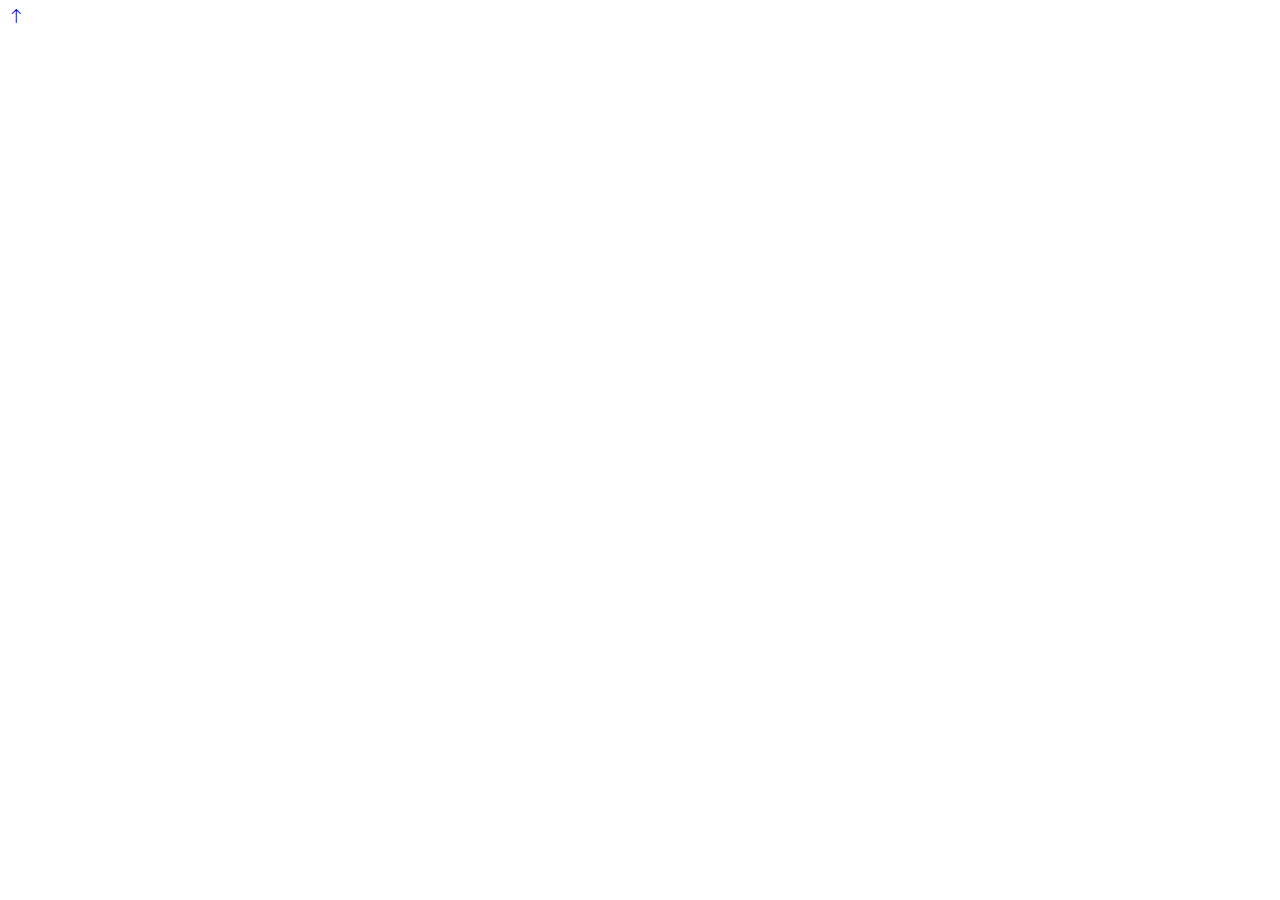
==== index.html @ 289d32d0 "Started new project." ====
<!DOCTYPE html>
<html lang="en">

<head>
    <meta charset="utf-8">
    <title>webArray - Website</title>
    <meta content="width=device-width, initial-scale=1.0" name="viewport">
    <meta content="" name="keywords">
    <meta content="" name="description">

    <!-- Favicon -->
    <link href="img/favicon.ico" rel="icon">

    <!-- Google Web Fonts -->
    <link rel="preconnect" href="https://fonts.googleapis.com">
    <link rel="preconnect" href="https://fonts.gstatic.com" crossorigin>
    <link
        href="https://fonts.googleapis.com/css2?family=Open+Sans:wght@400;500&family=Roboto:wght@500;700;900&display=swap"
        rel="stylesheet">

    <!-- Icon Font Stylesheet -->
    <link href="https://cdnjs.cloudflare.com/ajax/libs/font-awesome/5.10.0/css/all.min.css" rel="stylesheet">
    <link href="https://cdn.jsdelivr.net/npm/bootstrap-icons@1.4.1/font/bootstrap-icons.css" rel="stylesheet">

    <!-- Libraries Stylesheet -->
    <link href="lib/animate/animate.min.css" rel="stylesheet">
    <link href="lib/owlcarousel/assets/owl.carousel.min.css" rel="stylesheet">
    <link href="lib/tempusdominus/css/tempusdominus-bootstrap-4.min.css" rel="stylesheet" />

    <!-- Customized Bootstrap Stylesheet -->
    <link href="css/bootstrap.min.css" rel="stylesheet">

    <!-- Template Stylesheet -->
    <link href="css/style.css" rel="stylesheet">
</head>

<body>
    

    <!-- Back to Top -->
    <a href="#" class="btn btn-lg btn-primary btn-lg-square rounded-circle back-to-top"><i
            class="bi bi-arrow-up"></i></a>


    <!-- JavaScript Libraries -->
    <script src="https://code.jquery.com/jquery-3.4.1.min.js"></script>
    <script src="https://cdn.jsdelivr.net/npm/bootstrap@5.0.0/dist/js/bootstrap.bundle.min.js"></script>
    <script src="lib/wow/wow.min.js"></script>
    <script src="lib/easing/easing.min.js"></script>
    <script src="lib/waypoints/waypoints.min.js"></script>
    <script src="lib/counterup/counterup.min.js"></script>
    <script src="lib/owlcarousel/owl.carousel.min.js"></script>
    <script src="lib/tempusdominus/js/moment.min.js"></script>
    <script src="lib/tempusdominus/js/moment-timezone.min.js"></script>
    <script src="lib/tempusdominus/js/tempusdominus-bootstrap-4.min.js"></script>

    <!-- Template Javascript -->
    <script src="js/main.js"></script>
</body>

</html>
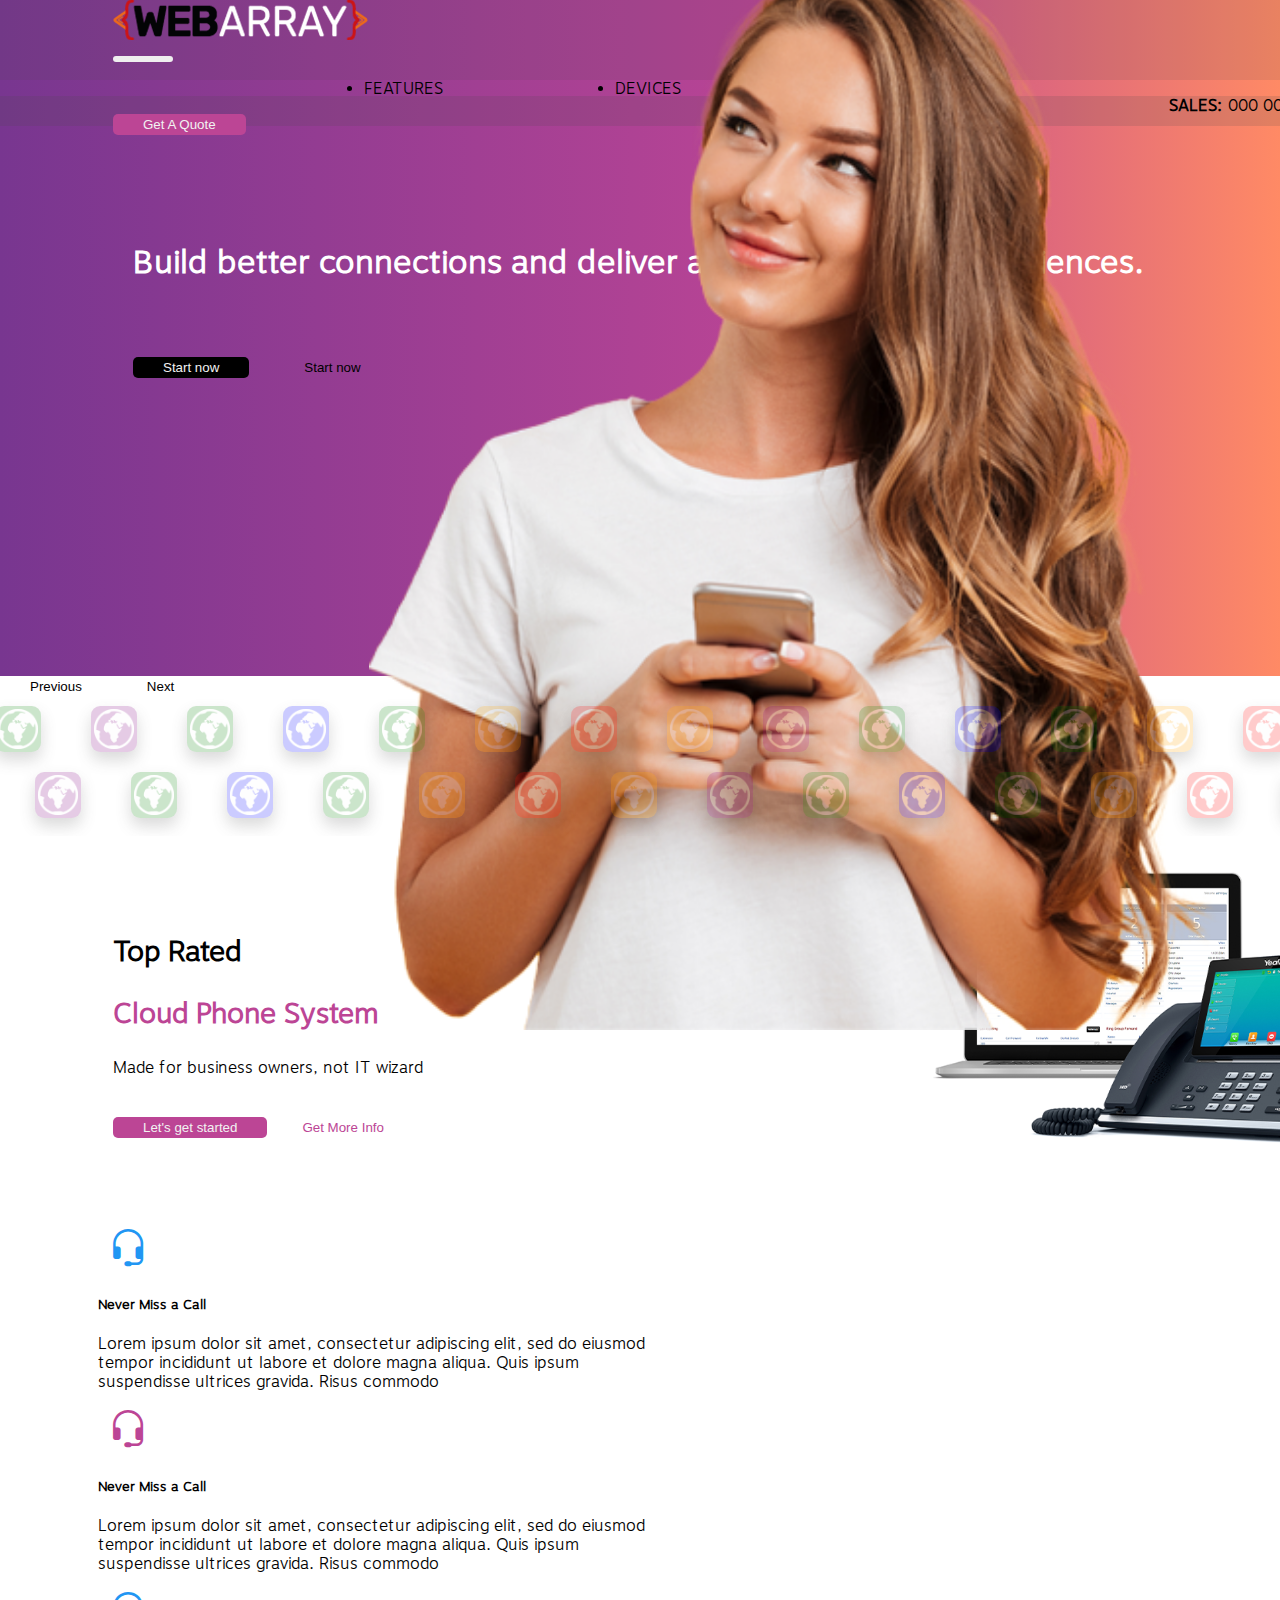
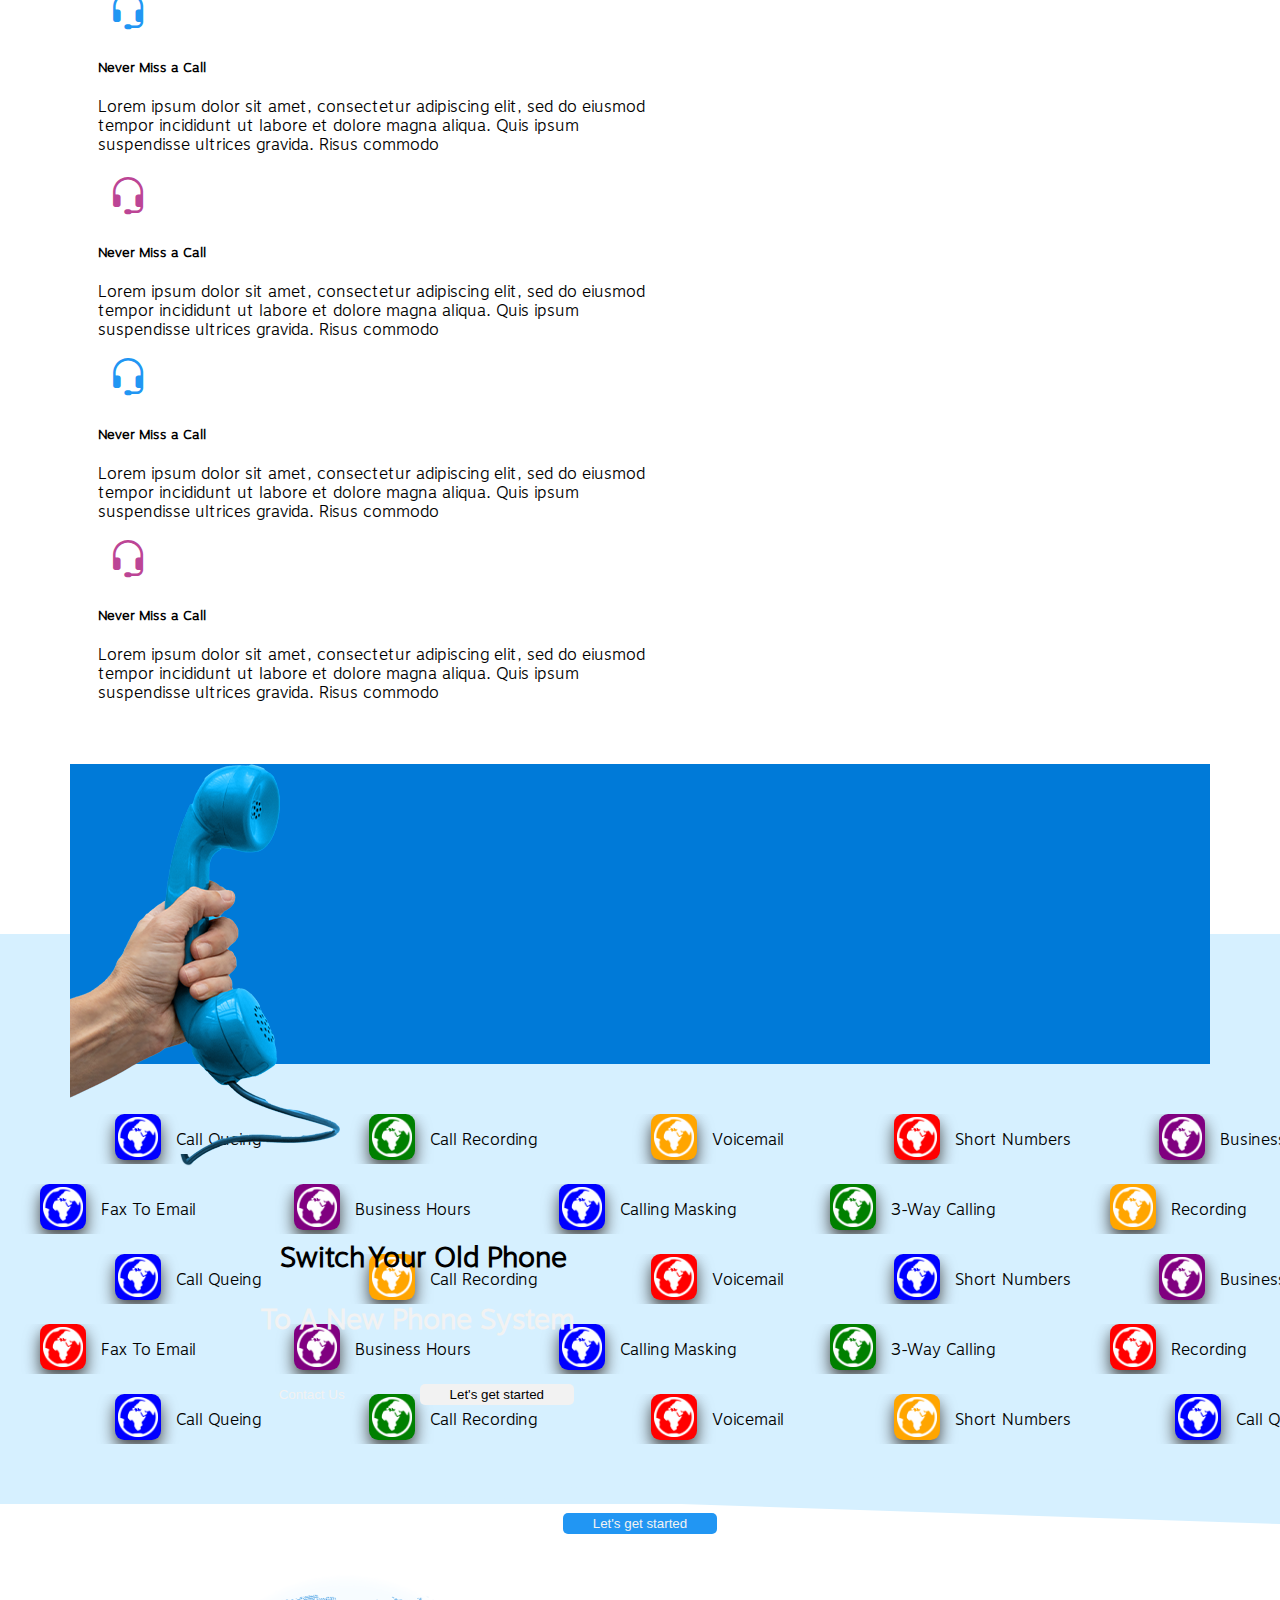
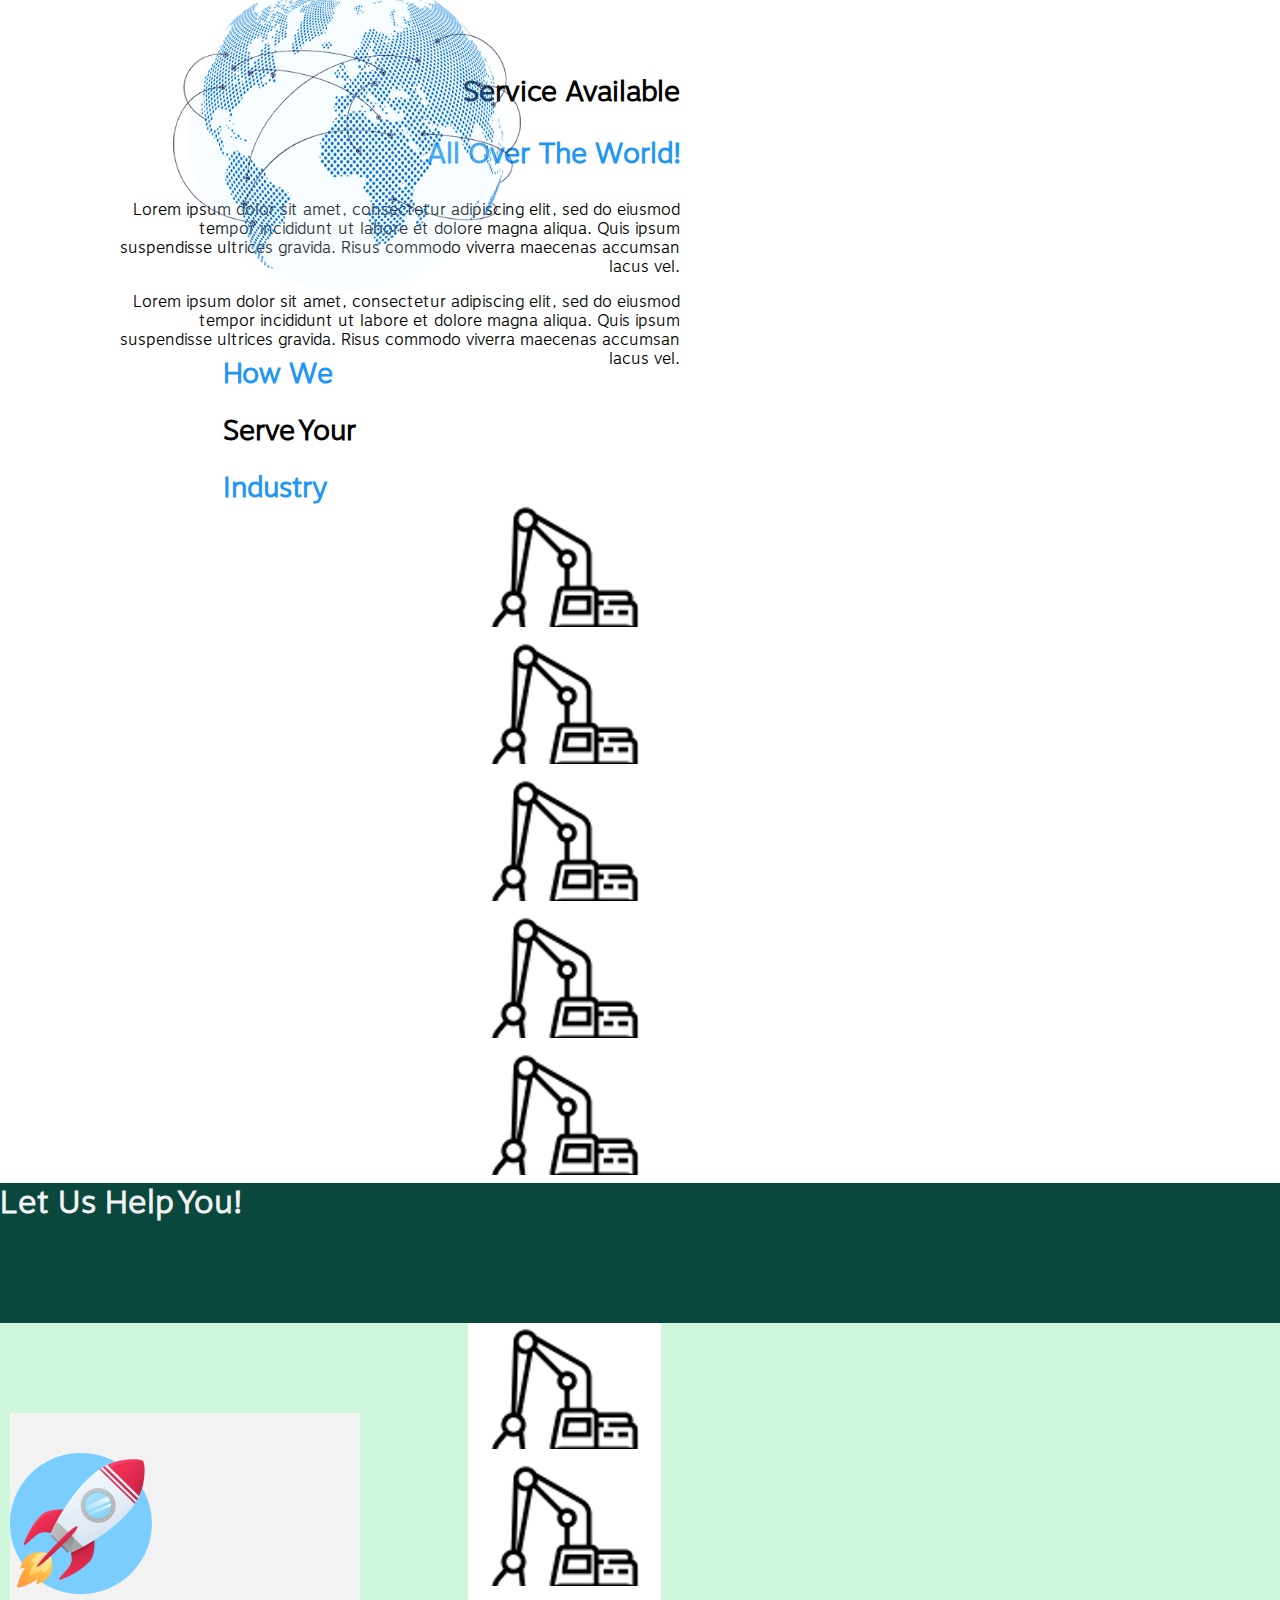
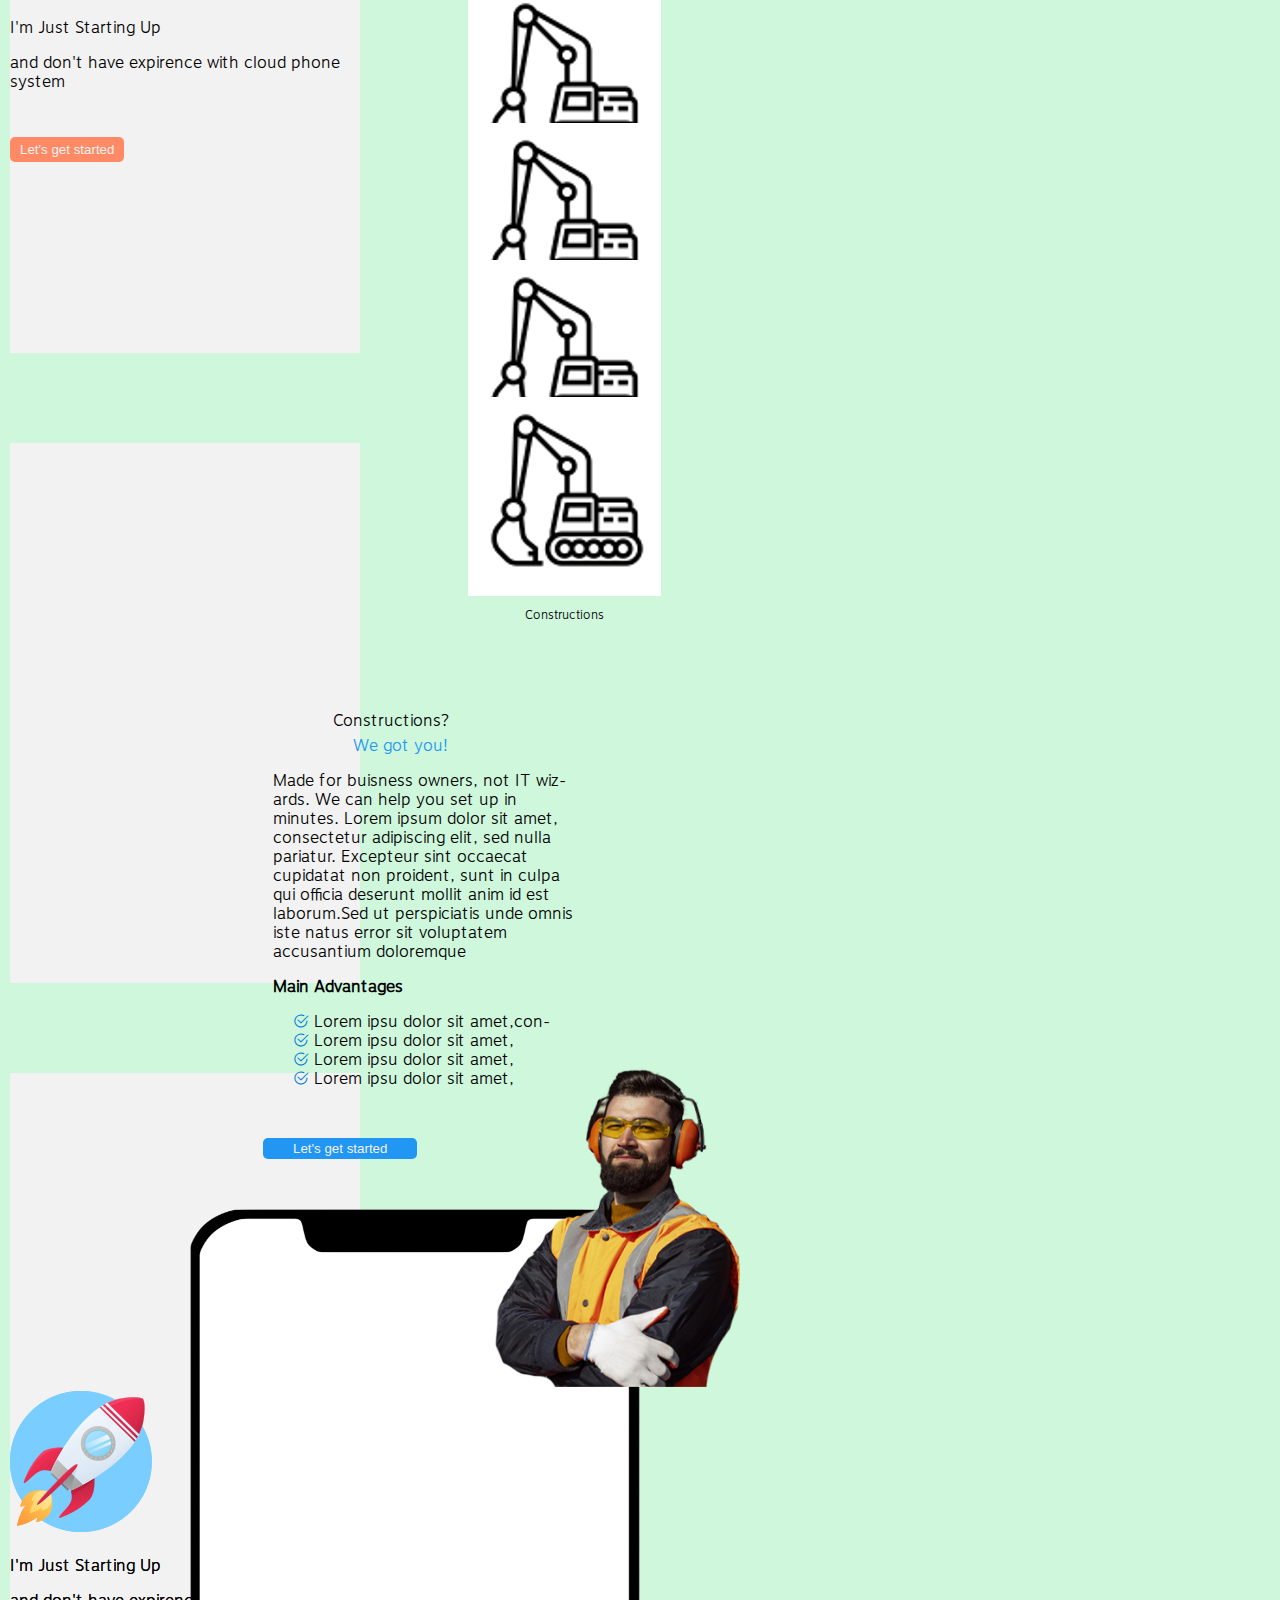
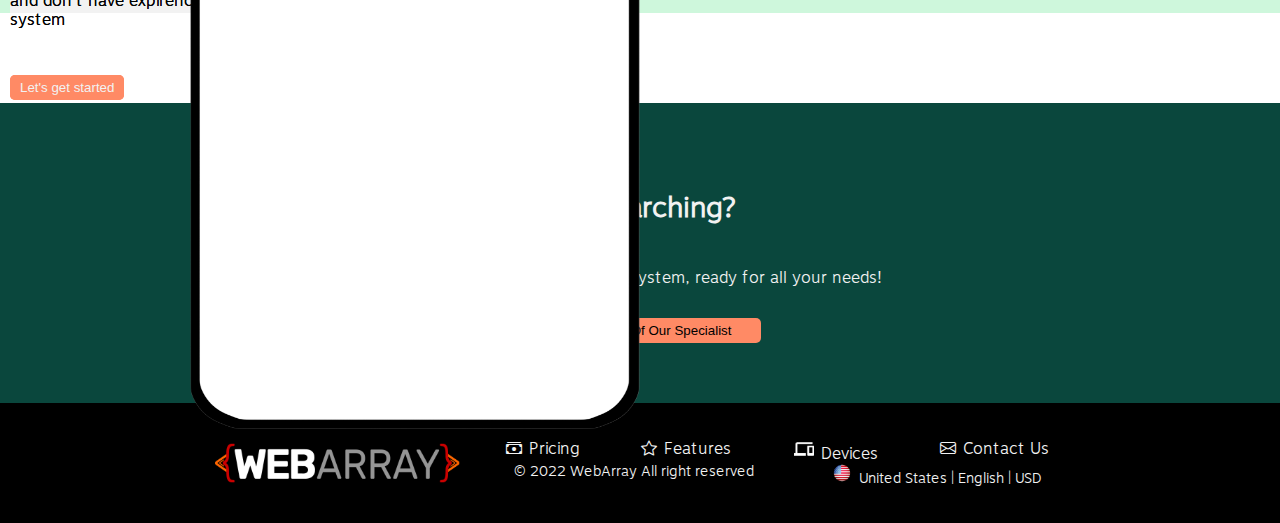
==== commit f7ab4b71: "Added new sections." ====
--- a/index.html
+++ b/index.html
@@ -1,61 +1,546 @@
-<!DOCTYPE html>
+<!doctype html>
 <html lang="en">
 
 <head>
     <meta charset="utf-8">
-    <title>webArray - Website</title>
+    <title>WebArray - New website</title>
     <meta content="width=device-width, initial-scale=1.0" name="viewport">
     <meta content="" name="keywords">
     <meta content="" name="description">
-
-    <!-- Favicon -->
-    <link href="img/favicon.ico" rel="icon">
-
-    <!-- Google Web Fonts -->
-    <link rel="preconnect" href="https://fonts.googleapis.com">
-    <link rel="preconnect" href="https://fonts.gstatic.com" crossorigin>
-    <link
-        href="https://fonts.googleapis.com/css2?family=Open+Sans:wght@400;500&family=Roboto:wght@500;700;900&display=swap"
-        rel="stylesheet">
-
-    <!-- Icon Font Stylesheet -->
-    <link href="https://cdnjs.cloudflare.com/ajax/libs/font-awesome/5.10.0/css/all.min.css" rel="stylesheet">
-    <link href="https://cdn.jsdelivr.net/npm/bootstrap-icons@1.4.1/font/bootstrap-icons.css" rel="stylesheet">
-
-    <!-- Libraries Stylesheet -->
-    <link href="lib/animate/animate.min.css" rel="stylesheet">
-    <link href="lib/owlcarousel/assets/owl.carousel.min.css" rel="stylesheet">
-    <link href="lib/tempusdominus/css/tempusdominus-bootstrap-4.min.css" rel="stylesheet" />
-
-    <!-- Customized Bootstrap Stylesheet -->
-    <link href="css/bootstrap.min.css" rel="stylesheet">
-
-    <!-- Template Stylesheet -->
+    <link rel='stylesheet' href='https://cdn.jsdelivr.net/npm/bootstrap-icons@1.7.2/font/bootstrap-icons.css'>
+    <link rel="shortcut icon" href="img/olx-200-200.png" type="image/x-icon">
+    <link rel="stylesheet" href="https://stackpath.bootstrapcdn.com/bootstrap/5.0.0-alpha1/css/bootstrap.min.css" integrity="sha384-r4NyP46KrjDleawBgD5tp8Y7UzmLA05oM1iAEQ17CSuDqnUK2+k9luXQOfXJCJ4I" crossorigin="anonymous">
     <link href="css/style.css" rel="stylesheet">
 </head>
 
 <body>
-    
-
-    <!-- Back to Top -->
-    <a href="#" class="btn btn-lg btn-primary btn-lg-square rounded-circle back-to-top"><i
-            class="bi bi-arrow-up"></i></a>
-
-
-    <!-- JavaScript Libraries -->
-    <script src="https://code.jquery.com/jquery-3.4.1.min.js"></script>
-    <script src="https://cdn.jsdelivr.net/npm/bootstrap@5.0.0/dist/js/bootstrap.bundle.min.js"></script>
-    <script src="lib/wow/wow.min.js"></script>
-    <script src="lib/easing/easing.min.js"></script>
-    <script src="lib/waypoints/waypoints.min.js"></script>
-    <script src="lib/counterup/counterup.min.js"></script>
-    <script src="lib/owlcarousel/owl.carousel.min.js"></script>
-    <script src="lib/tempusdominus/js/moment.min.js"></script>
-    <script src="lib/tempusdominus/js/moment-timezone.min.js"></script>
-    <script src="lib/tempusdominus/js/tempusdominus-bootstrap-4.min.js"></script>
-
-    <!-- Template Javascript -->
-    <script src="js/main.js"></script>
+    <div class="wrapper-header">
+        <section class="menu">
+            <nav class="navbar navbar-expand-lg " style="background-color: rgba(72,72,72,.12); padding: 0 113px;">
+                <div class="wrapper-brand">
+                    <a class="navbar-brand" href="#">
+                        <img src="img/Logo.png" alt="Logo WebArray" height="40" /></a>
+                </div>
+
+                <button class="navbar-toggler" data-bs-toggle="collapse" data-bs-target="#navbar">
+        <span class="navbar-toggler-icon"></span>
+    </button>
+                <div class="navbar-collapse collapse " id="navbar">
+                    <ul class="navbar-nav">
+                        <li class="nav-item desktop-text-small"><a href="#" class="nav-link">Features</a></li>
+                        <li class="nav-item desktop-text-small"><a href="#" class="nav-link">Devices</a></li>
+                        <li class="nav-item desktop-text-small"><a href="#" class="nav-link">Pricing</a></li>
+                    </ul>
+                    <div class="d-flex wrapper-nav-button"><button class="color-button-pink color-text-white nav-button desktop-standard-button-text-size"><a href="#" >Get A Quote</a></button></div>
+                </div>
+
+            </nav>
+            <div class="menu-bottom-bar">
+                <p><span style="font-weight: 800;">sales:</span> 000 000</p>
+            </div>
+        </section>
+        <section class="section-carousel ">
+            <div id="carouselExampleControls" class="carousel slide" data-ride="carousel">
+                <div class="carousel-inner" style="height: 100%;">
+                    <div class="carousel-item active">
+                        <div class="carousel-item-content">
+                            <div class=" carousel-item-description" style="margin-left: 20px;">
+                                <div style="margin-top: 90px; ">
+                                    <h2>Build better connections and deliver amazing customs experiences.</h2>
+                                </div>
+                                <div class=" carousel-buttons ">
+                                    <button class="color-button-black color-text-white desktop-bigger-button-text-size" style="margin-right: 20px">Start now</button>
+                                    <button class="color-text-black color-button-transparent desktop-bigger-button-text-size">Start now</button></div>
+                            </div>
+
+                        </div>
+                        <div class="carousel-item-image ">
+                            <img src=" img/HeaderImageWoman.png " alt="Woman with phone in header " /></div>
+                    </div>
+                </div>
+
+                <button class="carousel-control-prev " type="button " data-target="#carouselExampleControls " data-slide="prev ">
+    <span class="carousel-control-prev-icon " aria-hidden="true "></span>
+    <span class="sr-only ">Previous</span>
+  </button>
+                <button class="carousel-control-next " type="button " data-target="#carouselExampleControls " data-slide="next ">
+    <span class="carousel-control-next-icon " aria-hidden="true "></span>
+    <span class="sr-only ">Next</span>
+  </button>
+            </div>
+    </div>
+    </section>
+    </div>
+    <section class="section-break-bar">
+        <div class="section-break-bar-wrapper">
+            <div class="break-icon-bar">
+                <div class="break-icon-bar-row">
+                    <img src="img/GlobeIcon.png" alt="Kula ziemska" style=" background-color: green; " />
+                    <img src="img/GlobeIcon.png" alt="Kula ziemska" style=" background-color: purple; " />
+                    <img src="img/GlobeIcon.png" alt="Kula ziemska" style=" background-color: green; " />
+                    <img src="img/GlobeIcon.png" alt="Kula ziemska" style=" background-color: blue; " />
+                    <img src="img/GlobeIcon.png" alt="Kula ziemska" style=" background-color: green; " />
+                    <img src="img/GlobeIcon.png" alt="Kula ziemska" style=" background-color: orange; " />
+                    <img src="img/GlobeIcon.png" alt="Kula ziemska" style=" background-color: red; " />
+                    <img src="img/GlobeIcon.png" alt="Kula ziemska" style=" background-color: orange; " />
+                    <img src="img/GlobeIcon.png" alt="Kula ziemska" style=" background-color: purple; " />
+                    <img src="img/GlobeIcon.png" alt="Kula ziemska" style=" background-color: green; " />
+                    <img src="img/GlobeIcon.png" alt="Kula ziemska" style=" background-color: blue; " />
+                    <img src="img/GlobeIcon.png" alt="Kula ziemska" style=" background-color: green; " />
+                    <img src="img/GlobeIcon.png" alt="Kula ziemska" style=" background-color: orange; " />
+                    <img src="img/GlobeIcon.png" alt="Kula ziemska" style=" background-color: red; " />
+                    <img src="img/GlobeIcon.png" alt="Kula ziemska" style=" background-color: orange; " />
+                    <img src="img/GlobeIcon.png" alt="Kula ziemska" style=" background-color: orange; " />
+                </div>
+                <div class="break-icon-bar-row" style="margin-left: 40px;margin-top: -20px">
+                    <img src="img/GlobeIcon.png" alt="Kula ziemska" style=" background-color: purple; " />
+                    <img src="img/GlobeIcon.png" alt="Kula ziemska" style=" background-color: green; " />
+                    <img src="img/GlobeIcon.png" alt="Kula ziemska" style=" background-color: blue; " />
+                    <img src="img/GlobeIcon.png" alt="Kula ziemska" style=" background-color: green; " />
+                    <img src="img/GlobeIcon.png" alt="Kula ziemska" style=" background-color: orange; " />
+                    <img src="img/GlobeIcon.png" alt="Kula ziemska" style=" background-color: red; " />
+                    <img src="img/GlobeIcon.png" alt="Kula ziemska" style=" background-color: orange; " />
+                    <img src="img/GlobeIcon.png" alt="Kula ziemska" style=" background-color: purple; " />
+                    <img src="img/GlobeIcon.png" alt="Kula ziemska" style=" background-color: green; " />
+                    <img src="img/GlobeIcon.png" alt="Kula ziemska" style=" background-color: blue; " />
+                    <img src="img/GlobeIcon.png" alt="Kula ziemska" style=" background-color: green; " />
+                    <img src="img/GlobeIcon.png" alt="Kula ziemska" style=" background-color: orange; " />
+                    <img src="img/GlobeIcon.png" alt="Kula ziemska" style=" background-color: red; " />
+                    <img src="img/GlobeIcon.png" alt="Kula ziemska" style=" background-color: orange; " />
+                    <img src="img/GlobeIcon.png" alt="Kula ziemska" style=" background-color: orange; " />
+
+                </div>
+            </div>
+
+    </section>
+    <section class="section-rated">
+        <div class="section-rated-container">
+            <div class="col section-rated-wrapper-text">
+                <h3>Top Rated</h3>
+                <h3 class="color-text-pink">Cloud Phone System</h3>
+                <p class="desktop-text-small">Made for business owners, not IT wizard</p>
+                <div class="d-flex" style="margin-top:40px;"><button class="color-button-pink color-text-white desktop-standard-button-text-size">Let's get started</button>
+                    <button class="color-button-transparent color-text-pink desktop-standard-button-text-size">Get More Info</button></div>
+            </div>
+
+            <div class="section-rated-wrapper-image">
+                <img src=" img/LaptopPhone.png " alt="Woman with phone in header " class="d-block h-60 align-self-center" /></div>
+        </div>
+
+    </section>
+    <section class="section-helpdesk">
+        <div class="container d-block ">
+            <div class="row d-flex section-helpdesk-row">
+                <div class="col ">
+                    <div class="card section-helpdesk-card">
+                        <i class='bi bi-headset' style="color: #2196f3; font-size: 40px"></i>
+                        <div class="card-body ">
+                            <h5 class="card-title weight-text-600">Never Miss a Call</h5>
+                            <p class="card-text ">Lorem ipsum dolor sit amet, consectetur adipiscing elit, sed do eiusmod tempor incididunt ut labore et dolore magna aliqua. Quis ipsum suspendisse ultrices gravida. Risus commodo</p>
+                        </div>
+                    </div>
+                </div>
+                <div class="col ">
+                    <div class="card section-helpdesk-card">
+                        <i class='bi bi-headset' style="color: #bc4595; font-size: 40px"></i>
+                        <div class="card-body ">
+                            <h5 class="card-title weight-text-600">Never Miss a Call</h5>
+                            <p class="card-text ">Lorem ipsum dolor sit amet, consectetur adipiscing elit, sed do eiusmod tempor incididunt ut labore et dolore magna aliqua. Quis ipsum suspendisse ultrices gravida. Risus commodo</p>
+                        </div>
+                    </div>
+                </div>
+                <div class="col ">
+                    <div class="card section-helpdesk-card">
+                        <i class='bi bi-headset' style="color: #2196f3; font-size: 40px"></i>
+                        <div class="card-body ">
+                            <h5 class="card-title weight-text-600">Never Miss a Call</h5>
+                            <p class="card-text ">Lorem ipsum dolor sit amet, consectetur adipiscing elit, sed do eiusmod tempor incididunt ut labore et dolore magna aliqua. Quis ipsum suspendisse ultrices gravida. Risus commodo</p>
+                        </div>
+                    </div>
+                </div>
+            </div>
+            <div class="row d-flex ">
+                <div class="col ">
+                    <div class="card section-helpdesk-card">
+                        <i class='bi bi-headset' style="color: #bc4595; font-size: 40px"></i>
+                        <div class="card-body ">
+                            <h5 class="card-title weight-text-600">Never Miss a Call</h5>
+                            <p class="card-text ">Lorem ipsum dolor sit amet, consectetur adipiscing elit, sed do eiusmod tempor incididunt ut labore et dolore magna aliqua. Quis ipsum suspendisse ultrices gravida. Risus commodo</p>
+                        </div>
+                    </div>
+                </div>
+                <div class="col ">
+                    <div class="card section-helpdesk-card">
+                        <i class='bi bi-headset' style="color: #2196f3; font-size: 40px"></i>
+                        <div class="card-body ">
+                            <h5 class="card-title weight-text-600">Never Miss a Call</h5>
+                            <p class="card-text ">Lorem ipsum dolor sit amet, consectetur adipiscing elit, sed do eiusmod tempor incididunt ut labore et dolore magna aliqua. Quis ipsum suspendisse ultrices gravida. Risus commodo</p>
+                        </div>
+                    </div>
+                </div>
+                <div class="col ">
+                    <div class="card section-helpdesk-card">
+                        <i class='bi bi-headset' style="color: #bc4595; font-size: 40px"></i>
+                        <div class="card-body ">
+                            <h5 class="card-title ">Never Miss a Call</h5>
+                            <p class="card-text ">Lorem ipsum dolor sit amet, consectetur adipiscing elit, sed do eiusmod tempor incididunt ut labore et dolore magna aliqua. Quis ipsum suspendisse ultrices gravida. Risus commodo</p>
+                        </div>
+                    </div>
+                </div>
+            </div>
+        </div>
+    </section>
+    <section class="section-switch">
+        <div>
+            <div class="d-flex " style="height: 300px; background-color: #007ad8; position: relative; margin: 70px 70px -130px 70px; z-index: 9999;">
+                <div class="d-flex" style="margin-bottom: -8px; margin-top:-8px">
+                    <img src="img/PhoneCTA.png " alt="Słuchawka telefonu " style="height:100%" />
+                </div>
+                <div style="display: flex; flex-direction: column; height: 100%; width: 60%; padding-top: 50px; margin-left: -180px;">
+                    <div style="align-self: flex-end;">
+                        <h3 style="margin-left: 20px;">Switch Your Old Phone</h3>
+                        <h3 class="color-text-white">To A New Phone System</h3>
+                    </div>
+                    <div style="align-self: flex-end;margin-top:20px ">
+                        <button class="color-button-transparent desktop-standard-button-text-size" style="margin-right: 40px;"><a href="# " class="color-text-white">Contact Us</a></button>
+                        <button class="color-button-white color-text-black desktop-standard-button-text-size section-switch-button-right"><a href="# ">Let's get started</a></button>
+                    </div>
+                </div>
+            </div>
+        </div>
+        <div class="section-switch-wrapper-icon ">
+            <div style="display: flex; position: relative; flex-direction: column; width: 100%; padding: 170px 0 50px 0">
+                <div>
+                    <div class="section-switch-list ">
+                        <div class="section-switch-list-item " style="margin-left: -130px; ">
+                            <div><img src="img/GlobeIcon.png " alt="Kula ziemska " style=" background-color: blue; " /></div>
+                            <div style="margin-left: -5px; display: block; ">Voicemail</div>
+                        </div>
+                        <div class="section-switch-list-item ">
+                            <div><img src="img/GlobeIcon.png " alt="Kula ziemska " style=" background-color: blue; " /></div>
+                            <div style="margin-left: -5px; display: block; ">Call Queing</div>
+                        </div>
+                        <div class="section-switch-list-item ">
+                            <div><img src="img/GlobeIcon.png " alt="Kula ziemska " style=" background-color: green; " /></div>
+                            <div style="margin-left: -5px; display: block; ">Call Recording</div>
+                        </div>
+                        <div class="section-switch-list-item ">
+                            <div><img src="img/GlobeIcon.png " alt="Kula ziemska " style=" background-color: orange; " /></div>
+                            <div style="margin-left: -5px; display: block; ">Voicemail</div>
+                        </div>
+                        <div class="section-switch-list-item ">
+                            <div><img src="img/GlobeIcon.png " alt="Kula ziemska " style=" background-color: red; " /></div>
+                            <div style="margin-left: -5px; display: block; ">Short Numbers</div>
+                        </div>
+                        <div class="section-switch-list-item ">
+                            <div><img src="img/GlobeIcon.png " alt="Kula ziemska " style=" background-color: purple; " /></div>
+                            <div style="margin-left: -5px; display: block; ">Business Hours</div>
+                        </div>
+                    </div>
+                </div>
+
+                <div>
+                    <div class="section-switch-list ">
+                        <div class="section-switch-list-item " style="margin-left:-5px; ">
+                            <div><img src="img/GlobeIcon.png " alt="Kula ziemska " style=" background-color: blue; " /></div>
+                            <div style="margin-left: -5px; display: block; ">Fax To Email</div>
+                        </div>
+                        <div class="section-switch-list-item ">
+                            <div><img src="img/GlobeIcon.png " alt="Kula ziemska " style=" background-color: purple; " /></div>
+                            <div style="margin-left: -5px; display: block; ">Business Hours</div>
+                        </div>
+                        <div class="section-switch-list-item ">
+                            <div><img src="img/GlobeIcon.png " alt="Kula ziemska " style=" background-color: blue; " /></div>
+                            <div style="margin-left: -5px; display: block; ">Calling Masking</div>
+                        </div>
+                        <div class="section-switch-list-item ">
+                            <div><img src="img/GlobeIcon.png " alt="Kula ziemska " style=" background-color: green; " /></div>
+                            <div style="margin-left: -5px; display: block; ">3-Way Calling</div>
+                        </div>
+                        <div class="section-switch-list-item ">
+                            <div><img src="img/GlobeIcon.png " alt="Kula ziemska " style=" background-color: orange; " /></div>
+                            <div style="margin-left: -5px; display: block; ">Recording</div>
+                        </div>
+                    </div>
+                </div>
+                <div>
+                    <div class="section-switch-list ">
+                        <div class="section-switch-list-item " style="margin-left:-130px; ">
+                            <div><img src="img/GlobeIcon.png " alt="Kula ziemska " style=" background-color: blue; " /></div>
+                            <div style="margin-left: -5px; display: block; ">Way Calling</div>
+                        </div>
+                        <div class="section-switch-list-item ">
+                            <div><img src="img/GlobeIcon.png " alt="Kula ziemska " style=" background-color: blue; " /></div>
+                            <div style="margin-left: -5px; display: block; ">Call Queing</div>
+                        </div>
+                        <div class="section-switch-list-item ">
+                            <div><img src="img/GlobeIcon.png " alt="Kula ziemska " style=" background-color: orange; " /></div>
+                            <div style="margin-left: -5px; display: block; ">Call Recording</div>
+                        </div>
+                        <div class="section-switch-list-item ">
+                            <div><img src="img/GlobeIcon.png " alt="Kula ziemska " style=" background-color: red; " /></div>
+                            <div style="margin-left: -5px; display: block; ">Voicemail</div>
+                        </div>
+                        <div class="section-switch-list-item ">
+                            <div><img src="img/GlobeIcon.png " alt="Kula ziemska " style=" background-color: blue; " />
+                            </div>
+                            <div style="margin-left: -5px; display: block; ">Short Numbers</div>
+                        </div>
+                        <div class="section-switch-list-item ">
+                            <div><img src="img/GlobeIcon.png " alt="Kula ziemska " style=" background-color: purple; " />
+                            </div>
+                            <div style="margin-left: -5px; display: block; ">Business Hours</div>
+                        </div>
+
+                    </div>
+                </div>
+                <div>
+                    <div class="section-switch-list ">
+                        <div class="section-switch-list-item " style="margin-left:-5px; ">
+                            <div><img src="img/GlobeIcon.png " alt="Kula ziemska " style=" background-color: red; " /></div>
+                            <div style="margin-left: -5px; display: block; ">Fax To Email</div>
+                        </div>
+                        <div class="section-switch-list-item ">
+                            <div><img src="img/GlobeIcon.png " alt="Kula ziemska " style=" background-color: purple; " /></div>
+                            <div style="margin-left: -5px; display: block; ">Business Hours</div>
+                        </div>
+                        <div class="section-switch-list-item ">
+                            <div><img src="img/GlobeIcon.png " alt="Kula ziemska " style=" background-color: blue; " /></div>
+                            <div style="margin-left: -5px; display: block; ">Calling Masking</div>
+                        </div>
+                        <div class="section-switch-list-item ">
+                            <div><img src="img/GlobeIcon.png " alt="Kula ziemska " style=" background-color: green; " /></div>
+                            <div style="margin-left: -5px; display: block; ">3-Way Calling</div>
+                        </div>
+                        <div class="section-switch-list-item ">
+                            <div><img src="img/GlobeIcon.png " alt="Kula ziemska " style=" background-color: red; " /></div>
+                            <div style="margin-left: -5px; display: block; ">Recording</div>
+                        </div>
+                    </div>
+                </div>
+                <div>
+                    <div class="section-switch-list ">
+                        <div class="section-switch-list-item " style="margin-left: -130px; ">
+                            <div><img src="img/GlobeIcon.png " alt="Kula ziemska " style=" background-color: red; " /></div>
+                            <div style="margin-left: -5px; display: block; ">Voicemail</div>
+                        </div>
+                        <div class="section-switch-list-item ">
+                            <div><img src="img/GlobeIcon.png " alt="Kula ziemska " style=" background-color: blue; " /></div>
+                            <div style="margin-left: -5px; display: block; ">Call Queing</div>
+                        </div>
+                        <div class="section-switch-list-item ">
+                            <div><img src="img/GlobeIcon.png " alt="Kula ziemska " style=" background-color: green; " /></div>
+                            <div style="margin-left: -5px; display: block; ">Call Recording</div>
+                        </div>
+                        <div class="section-switch-list-item ">
+                            <div><img src="img/GlobeIcon.png " alt="Kula ziemska " style=" background-color: red; " /></div>
+                            <div style="margin-left: -5px; display: block; ">Voicemail</div>
+                        </div>
+                        <div class="section-switch-list-item ">
+                            <div><img src="img/GlobeIcon.png " alt="Kula ziemska " style=" background-color: orange; " /></div>
+                            <div style="margin-left: -5px; display: block; ">Short Numbers</div>
+                        </div>
+                        <div class="section-switch-list-item ">
+                            <div><img src="img/GlobeIcon.png " alt="Kula ziemska " style=" background-color: blue; " /></div>
+                            <div style="margin-left: -5px; display: block; ">Call Queing</div>
+                        </div>
+                    </div>
+                </div>
+                <div class="section-switch-list-button">
+                    <a href="# "><button class="color-button-blue color-text-white section-switch-button desktop-bigger-button-text-size">Let's get started</button> </a></div>
+            </div>
+        </div>
+    </section>
+    <section class="section-service-available">
+        <div class="container ">
+            <div class="row " style="position:relative">
+                <div class="col ">
+                    <img src="img/Globe.png " alt="Kula ziemska " style="position: absolute;" /> </div>
+                <div class="col ">
+                    <h3>Service Available</h3>
+                    <h3 style="margin-bottom: 30px;"><span class="color-text-blue ">All Over The World!</span></h3>
+                    <div>
+                        <p class="desktop-text-small">Lorem ipsum dolor sit amet, consectetur adipiscing elit, sed do eiusmod tempor incididunt ut labore et dolore magna aliqua. Quis ipsum suspendisse ultrices gravida. Risus commodo viverra maecenas accumsan lacus vel. </p>
+                        <p class="desktop-text-small">Lorem ipsum dolor sit amet, consectetur adipiscing elit, sed do eiusmod tempor incididunt ut labore et dolore magna aliqua. Quis ipsum suspendisse ultrices gravida. Risus commodo viverra maecenas accumsan lacus vel. </p>
+                    </div>
+
+                </div>
+            </div>
+        </div>
+    </section>
+    <section class="section-ofer">
+        <div class="row" style="height: 800px;">
+            <div style="width: 50%; height: 100%; margin-top:-40px ">
+                <div style="width: 50%; text-align: left; margin-left: 110px; ">
+                    <h3 class="color-text-blue " style="margin-bottom: -5px;">How We </h3>
+                    <h3 style="margin-bottom: -5px;">Serve Your</h3>
+                    <h3 class="color-text-blue ">Industry</h3>
+                </div>
+                <div style="float: right;">
+                    <div class="row ">
+                        <div class="section-ofer-icon-wrapper ">
+                            <img src="img/Excavator.png " alt="Ikonka z koparką " class="h-50 mx-auto d-block " />
+                            <p class="text-center ">Constructions</p>
+                        </div>
+                        <div class="section-ofer-icon-wrapper ">
+                            <img src="img/Excavator.png " alt="Ikonka z koparką " class="h-50 mx-auto d-block " />
+                            <p class="text-center ">Constructions</p>
+                        </div>
+                        <div class="section-ofer-icon-wrapper ">
+                            <img src="img/Excavator.png " alt="Ikonka z koparką " class="h-50 mx-auto d-block " />
+                            <p class="text-center ">Constructions</p>
+                        </div>
+                    </div>
+                    <div class="row ">
+                        <div class="section-ofer-icon-wrapper ">
+                            <img src="img/Excavator.png " alt="Ikonka z koparką " class="h-50 mx-auto d-block " />
+                            <p class="text-center ">Constructions</p>
+                        </div>
+                        <div class="section-ofer-icon-wrapper ">
+                            <img src="img/Excavator.png " alt="Ikonka z koparką " class="h-50 mx-auto d-block " />
+                            <p class="text-center ">Constructions</p>
+                        </div>
+                        <div class="section-ofer-icon-wrapper ">
+                            <img src="img/Excavator.png " alt="Ikonka z koparką " class="h-50 mx-auto d-block " />
+                            <p class="text-center ">Constructions</p>
+                        </div>
+                    </div>
+                    <div class="row ">
+                        <div class="section-ofer-icon-wrapper ">
+                            <img src="img/Excavator.png " alt="Ikonka z koparką " class="h-50 mx-auto d-block " />
+                            <p class="text-center ">Constructions</p>
+                        </div>
+                        <div class="section-ofer-icon-wrapper ">
+                            <img src="img/Excavator.png " alt="Ikonka z koparką " class="h-50 mx-auto d-block " />
+                            <p class="text-center ">Constructions</p>
+                        </div>
+                        <div class="section-ofer-icon-wrapper ">
+                            <img src="img/Excavator.png " alt="Ikonka z koparką " class="h-50 mx-auto d-block " />
+                            <p class="text-center ">Constructions</p>
+                        </div>
+                    </div>
+
+                    <div class="row ">
+                        <div class="section-ofer-icon-wrapper ">
+                            <img src="img/Excavator.png " alt="Ikonka z koparką " class="h-50 mx-auto d-block " />
+                            <p class="text-center ">Constructions</p>
+                        </div>
+                        <div class="section-ofer-icon-wrapper ">
+                            <img src="img/Excavator.png " alt="Ikonka z koparką " class="h-50 mx-auto d-block " />
+                            <p class="text-center ">Constructions</p>
+                        </div>
+                        <div class="section-ofer-icon-wrapper ">
+                            <img src="img/Excavator.png " alt="Ikonka z koparką " class="h-50 mx-auto d-block " />
+                            <p class="text-center ">Constructions</p>
+                        </div>
+                    </div>
+                </div>
+            </div>
+            <div class="" style="width: 50%;height: 800px">
+                <div class="d-flex " style="width: 100%; position: relative; float: right; height: 100%; clear: both;">
+                    <div style="position: relative; z-index: 9999; ">
+                        <p class="desktop-text-title" style="margin-top: 120px; margin-left: 220px; margin-bottom: -10px;">Constructions?</p>
+                        <p style="margin-left: 240px;" class="desktop-text-title color-text-blue">We got you!</p>
+                        <p style="margin-left: 160px;margin-right: 60px;" class="desktop-text-small">Made for buisness owners, not IT wiz-ards. We can help you set up in minutes. Lorem ipsum dolor sit amet, consectetur adipiscing elit, sed nulla pariatur. Excepteur sint occaecat cupidatat non proident, sunt in culpa qui officia
+                            deserunt mollit anim id est laborum.Sed ut perspiciatis unde omnis iste natus error sit voluptatem accusantium doloremque</p>
+                        <p style="margin-left: 160px;margin-right: 80px;" class="weight-text-600 desktop-text-small"> Main Advantages</p>
+                        <ul class="desktop-text-small" style="list-style: none; margin-left: 140px; ">
+                            <li><span class='bi bi-check2-circle' style='color:#007ad8'></span> Lorem ipsu dolor sit amet,con-</li>
+                            <li><span class='bi bi-check2-circle' style='color:#007ad8'></span> Lorem ipsu dolor sit amet,</li>
+                            <li><span class='bi bi-check2-circle' style='color:#007ad8'></span> Lorem ipsu dolor sit amet,</li>
+                            <li><span class='bi bi-check2-circle' style='color:#007ad8'></span> Lorem ipsu dolor sit amet,</li>
+                        </ul>
+                        <div style="margin-left: 150px; margin-top: 50px">
+                            <button class="color-button-blue color-text-white section-ofer-phone-button desktop-text-standard"><a href="# " >Let's get started</a></button></div>
+                    </div>
+
+                    <div style=" display:flex;position: absolute; background-color: transparent; width: 100%; justify-content: right; margin-top: 50px">
+                        <img src="img/Phone.png " alt="Ekran telefonu komówrkowego " style="height: 820px; background-color: transparent; width: 450px;bottom: -60px; " />
+                    </div>
+                    <div style="display:block; z-index: 9999; position: absolute;right: -100px; bottom: 0; ">
+                        <img src="img/Guy.png " alt="Robotnik w słuchawkach i kamizelce odblaskowej " style="height: 320px;" /></div>
+                </div>
+            </div>
+        </div>
+        </div>
+
+    </section>
+    <section class="section-help ">
+        <div class="row align-content-center section-help-header ">
+            <h2 class="text-center " style="z-index: 9999;font-weight: 900;">Let Us Help You!</h2>
+        </div>
+        <div class="row section-help-content ">
+            <div class="card text-center section-help-card ">
+                <img src="img/Rocket.png " class="card-img-top w-50 mx-auto d-block " alt="Obrazek lecącej rakiety ">
+                <div class="card-body section-help-card-body ">
+                    <p class="card-title desktop-text-standard">I'm Just Starting Up</p>
+                    <p class="card-text desktop-text-small">and don't have expirence with cloud phone system</p>
+                    <button class="desktop-standard-button-text-size "><a href="# " >Let's get started</a></button>
+                </div>
+
+            </div>
+            <div class="card text-center section-help-card ">
+                <img src="img/Rocket.png " class="card-img-top w-50 mx-auto d-block " alt="Obrazek lecącej rakiety ">
+                <div class="card-body section-help-card-body ">
+                    <p class="card-title desktop-text-standard">I'm Just Starting Up</p>
+                    <p class="card-text desktop-text-small">and don't have expirence with cloud phone system</p>
+                    <button class="desktop-standard-button-text-size "><a href="# " >Let's get started</a></button>
+                </div>
+
+            </div>
+            <div class="card text-center section-help-card ">
+                <img src="img/Rocket.png " class="card-img-top w-50 mx-auto d-block " alt="Obrazek lecącej rakiety ">
+                <div class="card-body section-help-card-body ">
+                    <p class="card-title desktop-text-standard">I'm Just Starting Up</p>
+                    <p class="card-text desktop-text-small">and don't have expirence with cloud phone system</p>
+                    <button class="desktop-standard-button-text-size "><a href="# " >Let's get started</a></button>
+                </div>
+
+            </div>
+        </div>
+    </section>
+    <section class="section-help-contact ">
+        <div class="section-help-contact-card ">
+            <h3 style="font-weight:bolder ">Still searching?</h3>
+            <p class="card-text desktop-text-standard ">Get yourself a custom phone system, ready for all your needs!</p>
+            <button class="footer-button desktop-standard-button-text-size"><a href="# " >Contact! One Of Our Specialist</a></button>
+        </div>
+    </section>
+    <footer>
+        <div class="footer-wrapper desktop-text-small">
+            <div class="footer-brand ">
+                <img src="img/Logo2.png " alt="Logotyp WebArray " height="40px " />
+            </div>
+            <div class="footer-content ">
+                <div class="footer-content-link ">
+                    <div class="g-col-4 g-col-md-3 ">
+                        <span class='bi bi-cash-stack footer-icon'></span>Pricing
+                    </div>
+                    <div class="g-col-4 g-col-md-3 ">
+                        <span class='bi bi-star footer-icon'></span>Features
+                    </div>
+                    <div class="g-col-4 g-col-md-3 ">
+                        <img src="img/ComputerIcon.png " alt="Ikona komputera " class="footer-icon " style="height: 20px " />Devices
+                    </div>
+                    <div class="g-col-4 g-col-md-3 ">
+                        <span class='bi bi-envelope footer-icon'></span>Contact Us
+                    </div>
+                </div>
+                <div style="display:flex; justify-content: space-around; font-size: 14px;">
+                    <div>&copy; 2022 WebArray All right reserved</div>
+                    <div>
+                        <img src="img/UsaIcon.png " alt="Flaga USA " style="height: 20px " class="footer-icon " />United States | English | USD
+                    </div>
+                </div>
+            </div>
+        </div>
+    </footer>
+
+    <script src="https://stackpath.bootstrapcdn.com/bootstrap/5.0.0-alpha1/js/bootstrap.min.js " integrity="sha384-oesi62hOLfzrys4LxRF63OJCXdXDipiYWBnvTl9Y9/TRlw5xlKIEHpNyvvDShgf/ " crossorigin="anonymous ">
+    </script>
+    <script src="https://cdn.jsdelivr.net/npm/@popperjs/core@2.9.2/dist/umd/popper.min.js " integrity="sha384-IQsoLXl5PILFhosVNubq5LC7Qb9DXgDA9i+tQ8Zj3iwWAwPtgFTxbJ8NT4GN1R8p " crossorigin="anonymous "></script>
+    <script src="https://cdn.jsdelivr.net/npm/bootstrap@5.0.2/dist/js/bootstrap.min.js " integrity="sha384-cVKIPhGWiC2Al4u+LWgxfKTRIcfu0JTxR+EQDz/bgldoEyl4H0zUF0QKbrJ0EcQF " crossorigin="anonymous "></script>
+    <script src="js/main.js "></script>
 </body>
 
 </html>--- a/css/style.css
+++ b/css/style.css
@@ -0,0 +1,591 @@
+    @font-face {
+        font-family: MotivaSans;
+        src: url(../font/MotivaSansRegular.woff.ttf) format("woff");
+        src: url(../font/MotivaSansBlack.woff.ttf) format("woff") url(../font/MotivaSansExtraBold.ttf), url(../font/MotivaSansLight.woff.ttf)format("woff"), url(../font/MotivaSansMedium.woff.ttf)format("woff"), url(../font/MotivaSansRegular.woff.ttf)format("woff"), url(../font/MotivaSansThin.ttf), url(../font/MotivaSansBlack.woff.ttf)format("woff");
+        font-weight: bold 400 600 800;
+    }
+    
+    @media screen and (min-width: 576px) {
+        h1 {
+            font-size: 2.5rem;
+        }
+        h2 {
+            font-size: 2rem;
+        }
+        h3 {
+            font-size: 1.75rem;
+        }
+        .mobile-standard-button-text-size {
+            font-size: 1.25rem;
+        }
+        .mobile-bigger-button-text-size {
+            font-size: 1.125rem;
+        }
+        .mobile-text-title {
+            font-size: 1.125rem;
+        }
+        .mobile-text-standard {
+            font-size: 1.25rem;
+        }
+        .mobile-text-small {
+            font-size: 0.875rem;
+        }
+        .container {
+            width: 567px;
+        }
+    }
+    
+    @media screen and (min-width: 1366px) {
+        h1 {
+            font-size: 5rem;
+        }
+        h2 {
+            font-size: 4rem;
+            font-weight: 800;
+        }
+        h3 {
+            font-size: 3rem;
+        }
+        .desktop-standard-button-text-size {
+            font-size: 1.75rem;
+        }
+        .desktop-bigger-button-text-size {
+            font-size: 2.25rem;
+        }
+        .desktop-text-title {
+            font-size: 2rem;
+        }
+        .desktop-text-standard {
+            font-size: 1.5rem;
+        }
+        .desktop-text-small {
+            font-size: 1.125rem;
+        }
+        .container {
+            width: 1140px;
+        }
+    }
+    
+    body,
+    .navbar {
+        max-width: 1366px;
+        margin: 0 auto;
+        font-family: MotivaSans;
+        box-sizing: content-box;
+        background-color: transparent;
+    }
+    
+    .container,
+    .row {
+        margin: 0;
+        padding: 0;
+    }
+    
+    a {
+        text-decoration: none;
+    }
+    
+    button {
+        border: none;
+        border-radius: 5px;
+        padding: 3px 30px;
+    }
+    
+    .color-button-blue {
+        background-color: #2196f3;
+    }
+    
+    .color-button-white {
+        background-color: #f2f2f2;
+    }
+    
+    .color-button-black {
+        background-color: #000000;
+    }
+    
+    .color-button-pink {
+        background-color: #bc4595;
+    }
+    
+    .color-button-transparent {
+        background-color: transparent;
+    }
+    
+    .bi-headset {
+        margin-left: 10px;
+    }
+    
+    .color-text-blue {
+        color: #2196f3;
+    }
+    
+    .color-text-pink {
+        color: #bc4595;
+    }
+    
+    .color-text-white {
+        color: #f2f2f2;
+    }
+    
+    .color-text-black {
+        color: #000000;
+    }
+    
+    .weight-text-600 {
+        font-weight: 600;
+    }
+    
+    .weight-text-bold {
+        font-weight: bold;
+    }
+    /*** Navbar ***/
+    
+    .wrapper-header {
+        background: rgb(120, 54, 144);
+        background: linear-gradient(90deg, rgba(120, 54, 144, 1) 0%, rgba(188, 69, 149, 1) 62%, rgba(255, 138, 101, 1) 100%);
+    }
+    
+    .navbar {
+        height: 80px;
+    }
+    
+    .nav-link,
+    .menu-bottom-bar {
+        text-transform: uppercase;
+    }
+    
+    .navbar-nav {
+        display: flex;
+        justify-content: space-evenly;
+        margin-left: 120px;
+        width: 80%;
+    }
+    
+    .wrapper-brand {
+        width: 200px;
+    }
+    
+    .nav-item {
+        width: 160px;
+        color: #000000;
+    }
+    
+    .nav-item a {
+        color: #000000;
+        transition: .2s;
+    }
+    
+    .nav-item a:hover {
+        color: #f2f2f2;
+    }
+    
+    .wrapper-nav-button {
+        display: flex;
+        flex-direction: row;
+        width: 350px;
+    }
+    
+    .nav-button a {
+        color: #f2f2f2;
+        transition: .2s;
+    }
+    
+    .nav-button a:hover {
+        color: #000000;
+    }
+    
+    .menu-bottom-bar {
+        display: block;
+        width: 100%;
+        height: 30px;
+        text-align: right;
+        padding: 0 113px;
+        background-color: rgba(72, 72, 72, .16);
+    }
+    
+    .menu-bottom-bar p {
+        margin-right: 100px;
+    }
+    /*** Carousel ***/
+    
+    .carousel {
+        display: block;
+        height: 550px;
+    }
+    
+    .carousel-item-content {
+        display: flex;
+        position: relative;
+    }
+    
+    .carousel-item-description {
+        display: flex;
+        flex-direction: column;
+        padding: 0 113px;
+        width: 80%;
+        color: white;
+        position: relative;
+    }
+    
+    .carousel-buttons {
+        margin-top: 50px;
+    }
+    
+    .carousel-item-image {
+        display: block;
+        height: 120%;
+        right: 60px;
+        bottom: -130px;
+        position: absolute;
+    }
+    
+    .carousel-item-image img {
+        height: 100%;
+    }
+    
+    .carousel-control-prev,
+    .carousel-control-next {
+        background-color: transparent;
+        border: none;
+    }
+    /*** Section Break Bar ***/
+    
+    .section-break-bar-wrapper {
+        opacity: .2;
+        overflow: hidden;
+        margin: 10px 0 0 0;
+    }
+    
+    .break-icon-bar {
+        display: flex;
+        flex-direction: column;
+        height: 150px;
+        margin-left: -30px;
+        overflow: hidden;
+    }
+    
+    .break-icon-bar-row {
+        display: flex;
+        flex-wrap: no-wrap;
+    }
+    
+    .break-icon-bar img,
+    .section-switch-list-item img {
+        width: 40px;
+        height: 40px;
+        border-radius: 20%;
+        padding: 3px;
+        margin: 20px;
+        filter: drop-shadow(0 8px 8px rgba(72, 72, 72, 012));
+    }
+    
+    .break-icon-bar img {
+        margin: 20px 25px;
+    }
+    /*** Section Rated ***/
+    
+    .section-rated {
+        margin: 20px 0;
+        width: 100%;
+        padding: 0 113px;
+    }
+    
+    .section-rated-container {
+        display: flex;
+        width: 100%;
+        height: 300px;
+    }
+    
+    .section-rated-wrapper-image,
+    .section-rated-wrapper-text {
+        display: flex;
+        justify-content: center;
+        align-items: center;
+    }
+    
+    .section-rated-wrapper-text {
+        display: block;
+        width: 100%;
+        left: 0;
+        padding-top: 50px;
+    }
+    
+    .section-rated-container img {
+        height: 280px;
+        padding-right: 20px;
+    }
+    /*** Section Switch ***/
+    
+    .section-switch-wrapper-icon {
+        background-color: #d6f0ff;
+        position: relative;
+    }
+    
+    .section-switch-list {
+        display: flex;
+        overflow: hidden;
+        flex-wrap: nowrap;
+        position: relative;
+        justify-self: center;
+        margin: 10px 0;
+    }
+    
+    .section-switch-list-item {
+        display: flex;
+        justify-content: center;
+        word-wrap: none;
+        flex-wrap: nowrap;
+        align-items: center;
+        height: 50px;
+        min-width: 265px;
+    }
+    
+    .section-switch-wrapper-icon::after {
+        content: "";
+        display: block;
+        position: absolute;
+        width: 0;
+        height: 0;
+        right: 0;
+        margin-top: -40px;
+        border-top: 30px solid transparent;
+        border-bottom: 30px solid transparent;
+        border-right: 900px solid #d6f0ff;
+    }
+    
+    .section-switch-button a {
+        color: #f2f2f2;
+    }
+    
+    .section-switch-button-right a {
+        color: #000000;
+    }
+    
+    .section-switch-button a:hover {
+        color: #000000;
+    }
+    
+    .section-switch-list-button {
+        display: flex;
+        justify-content: center;
+        position: absolute;
+        width: 100%;
+        bottom: -30px;
+        z-index: 9999;
+    }
+    /*** Section Service Available ***/
+    
+    .section-service-available {
+        padding: 0 113px;
+        text-align: right;
+        margin-top: 170px;
+    }
+    
+    .section-service-available img {
+        display: block;
+        left: 60px;
+        top: -100px;
+        height: 110%;
+    }
+    /*** Section Ofer ***/
+    
+    .section-ofer {
+        margin-top: 20px;
+        height: auto;
+        min-height: 800px;
+        padding: 0 113px;
+    }
+    
+    .section-ofer-icon-wrapper {
+        display: flex;
+        flex-direction: column;
+        border-radius: 10%;
+        justify-content: center;
+        align-items: center;
+        width: 120px;
+        height: 120px;
+        margin: 15px;
+        border: 1px solid grey;
+    }
+    
+    .section-ofer-icon-wrapper p {
+        font-size: 12px;
+    }
+    
+    .section-service {
+        margin-top: 70px;
+        margin-bottom: 15px;
+    }
+    
+    .section-service img {
+        height: 350px;
+    }
+    
+    .section-ofer-phone-button a {
+        color: #f2f2f2;
+        transition: .2s;
+    }
+    
+    .section-ofer-phone-button a:hover {
+        color: #000000;
+    }
+    /*** Section Help ***/
+    
+    .section-help,
+    .section-help-header,
+    .section-help-contact,
+    .section-help-card {
+        background-color: #0a473d;
+        color: #f2f2f2;
+    }
+    
+    .section-help-contact {
+        height: 600px;
+    }
+    
+    .section-help-header::after {
+        content: '';
+        position: absolute;
+        height: 50px;
+        width: 50px;
+        background-color: #0a473d;
+        transform: rotate(45deg);
+        right: 48%;
+        margin-bottom: -120px;
+    }
+    
+    .section-help {
+        height: auto;
+        background-color: #cef7dc;
+    }
+    
+    .section-help-header {
+        height: 140px;
+        position: relative;
+    }
+    
+    .section-help-header p {
+        display: block;
+        overflow: hidden;
+    }
+    
+    .section-help-content {
+        height: 100%;
+        margin-top: 90px;
+        justify-content: center;
+    }
+    
+    .section-help-card {
+        padding-top: 40px;
+        align-self: center;
+        color: #000000;
+        background-color: #f2f2f2;
+        height: 500px;
+        width: 350px;
+        margin: 0 10px 90px 10px;
+    }
+    
+    .section-help-card-body {
+        margin-top: 20px;
+    }
+    
+    .section-help-contact {
+        height: 300px;
+    }
+    
+    .section-help-contact-card {
+        display: flex;
+        flex-direction: column;
+        height: 100%;
+        justify-content: center;
+        align-items: center;
+        margin-bottom: 75px;
+    }
+    
+    .section-help-card button {
+        margin-top: 30px;
+        padding: 5px 10px;
+        background-color: #ff8a65;
+    }
+    
+    .section-help-card button a {
+        transition: .2s;
+        color: #f2f2f2;
+        background-color: #ff8a65;
+    }
+    
+    .section-help-card button a:hover {
+        color: #000000
+    }
+    /*** Section HelpDesk ***/
+    
+    .section-helpdesk {
+        margin: 70px 0 70px -15px;
+        padding: 0 113px;
+    }
+    
+    .section-helpdesk-row {
+        margin-bottom: 20px;
+    }
+    
+    .section-helpdesk-card {
+        border: none;
+    }
+    /*** Footer ***/
+    
+    footer {
+        align-content: center;
+        padding: 0 200px;
+        background-color: #000000;
+        color: #f2f2f2;
+        height: 120px;
+    }
+    
+    .footer-wrapper {
+        display: flex;
+        height: 100%;
+    }
+    
+    .footer-brand {
+        display: flex;
+        width: 400px;
+        align-items: center;
+        justify-content: center;
+        height: 100%;
+    }
+    
+    .footer-content {
+        display: flex;
+        width: 100%;
+        justify-content: left;
+        flex-direction: column;
+        align-self: center;
+    }
+    
+    .footer-content-link {
+        display: flex;
+        justify-content: space-around;
+    }
+    
+    .footer-icon {
+        margin-right: 7px;
+    }
+    
+    .footer-button,
+    .footer-button a {
+        background-color: #ff8a65;
+    }
+    
+    .footer-button {
+        margin-top: 15px;
+        padding: 5px 30px;
+    }
+    
+    .footer-button a {
+        transition: .2s;
+        color: #000000;
+    }
+    
+    .footer-button a:hover {
+        color: #f2f2f2;
+    }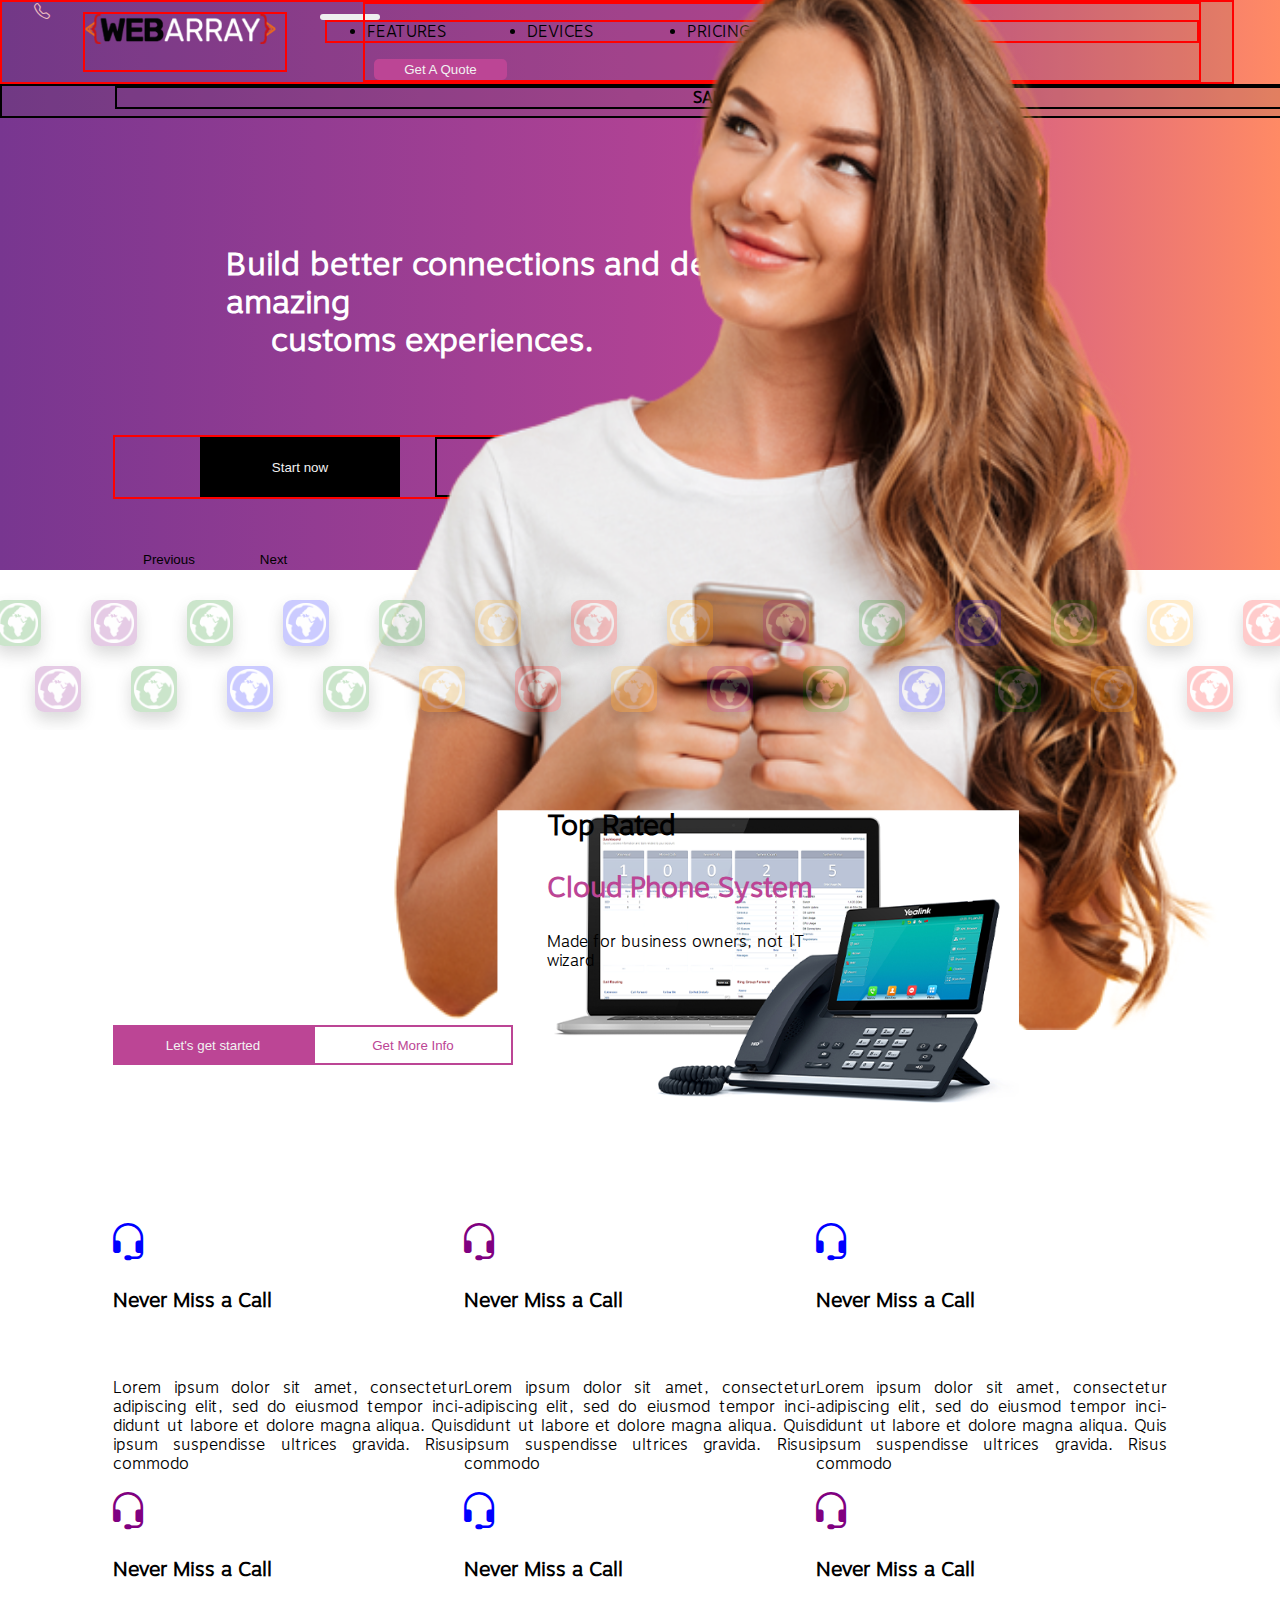
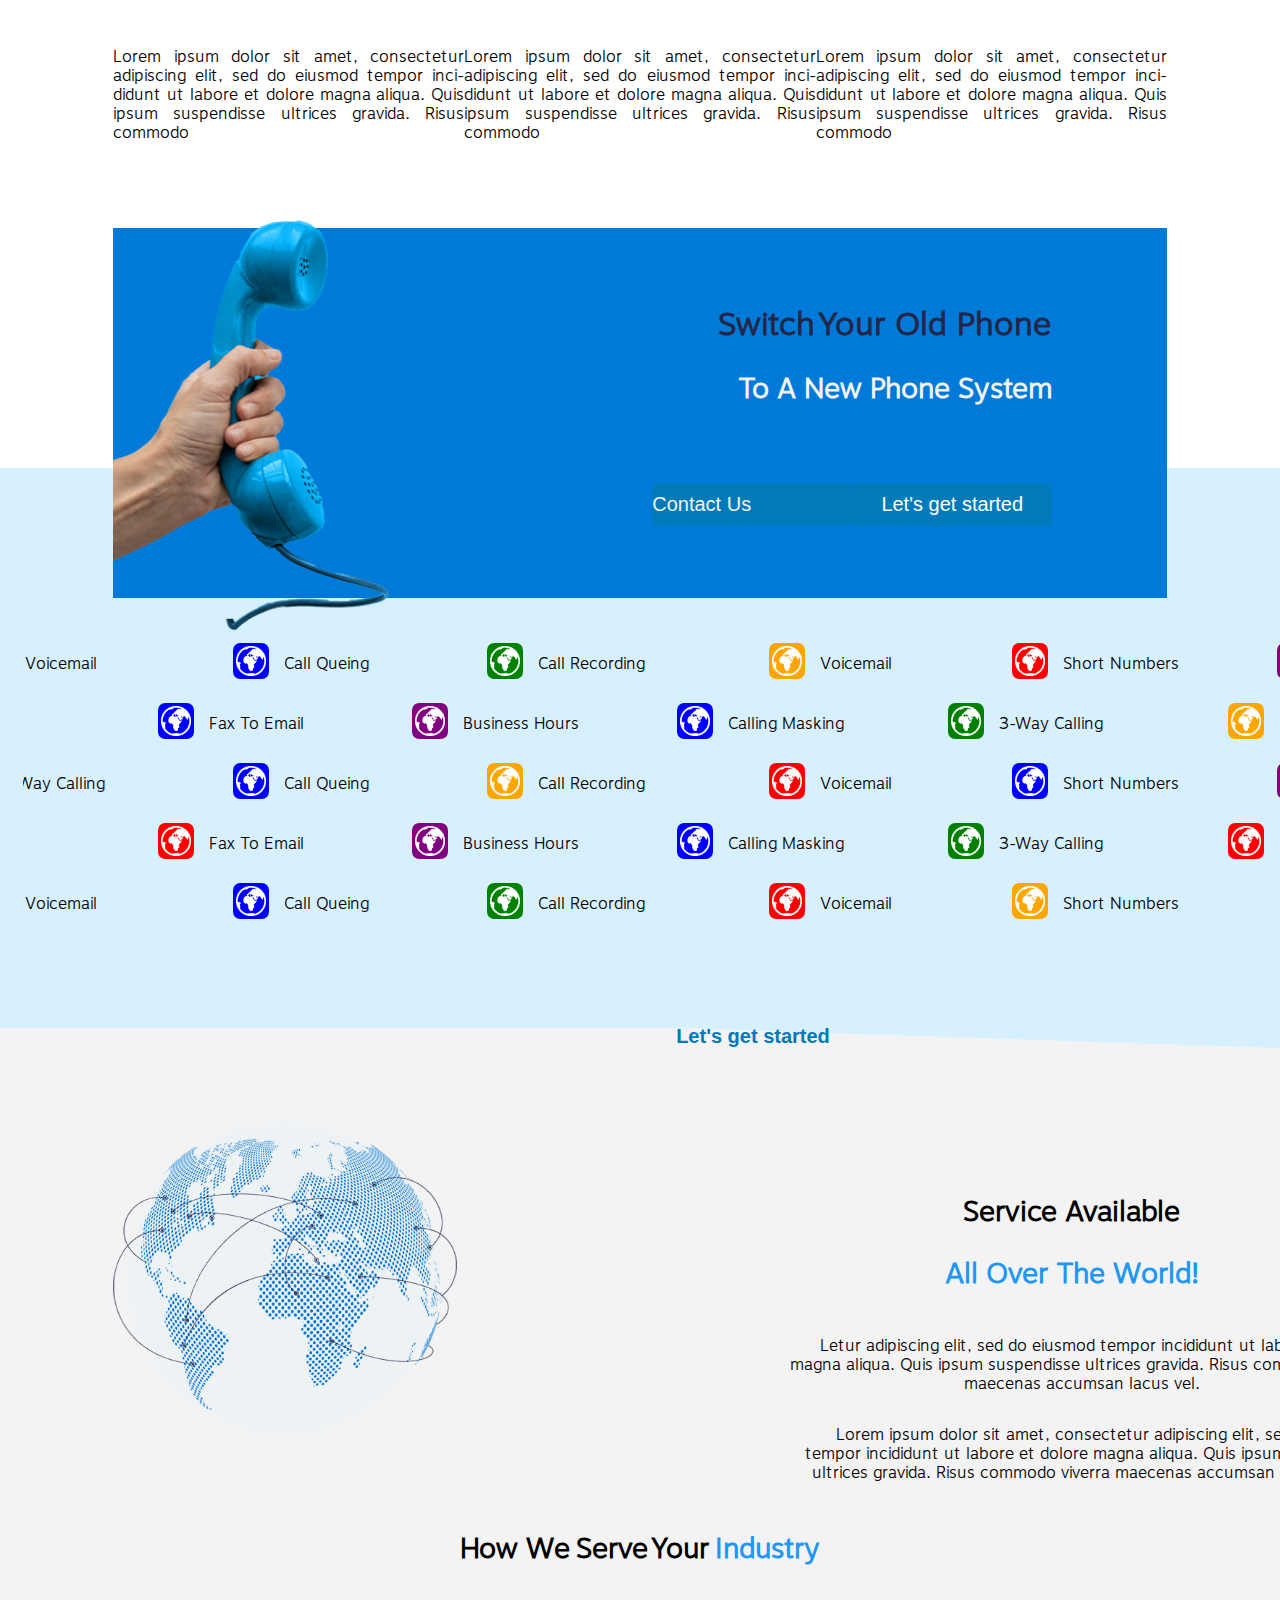
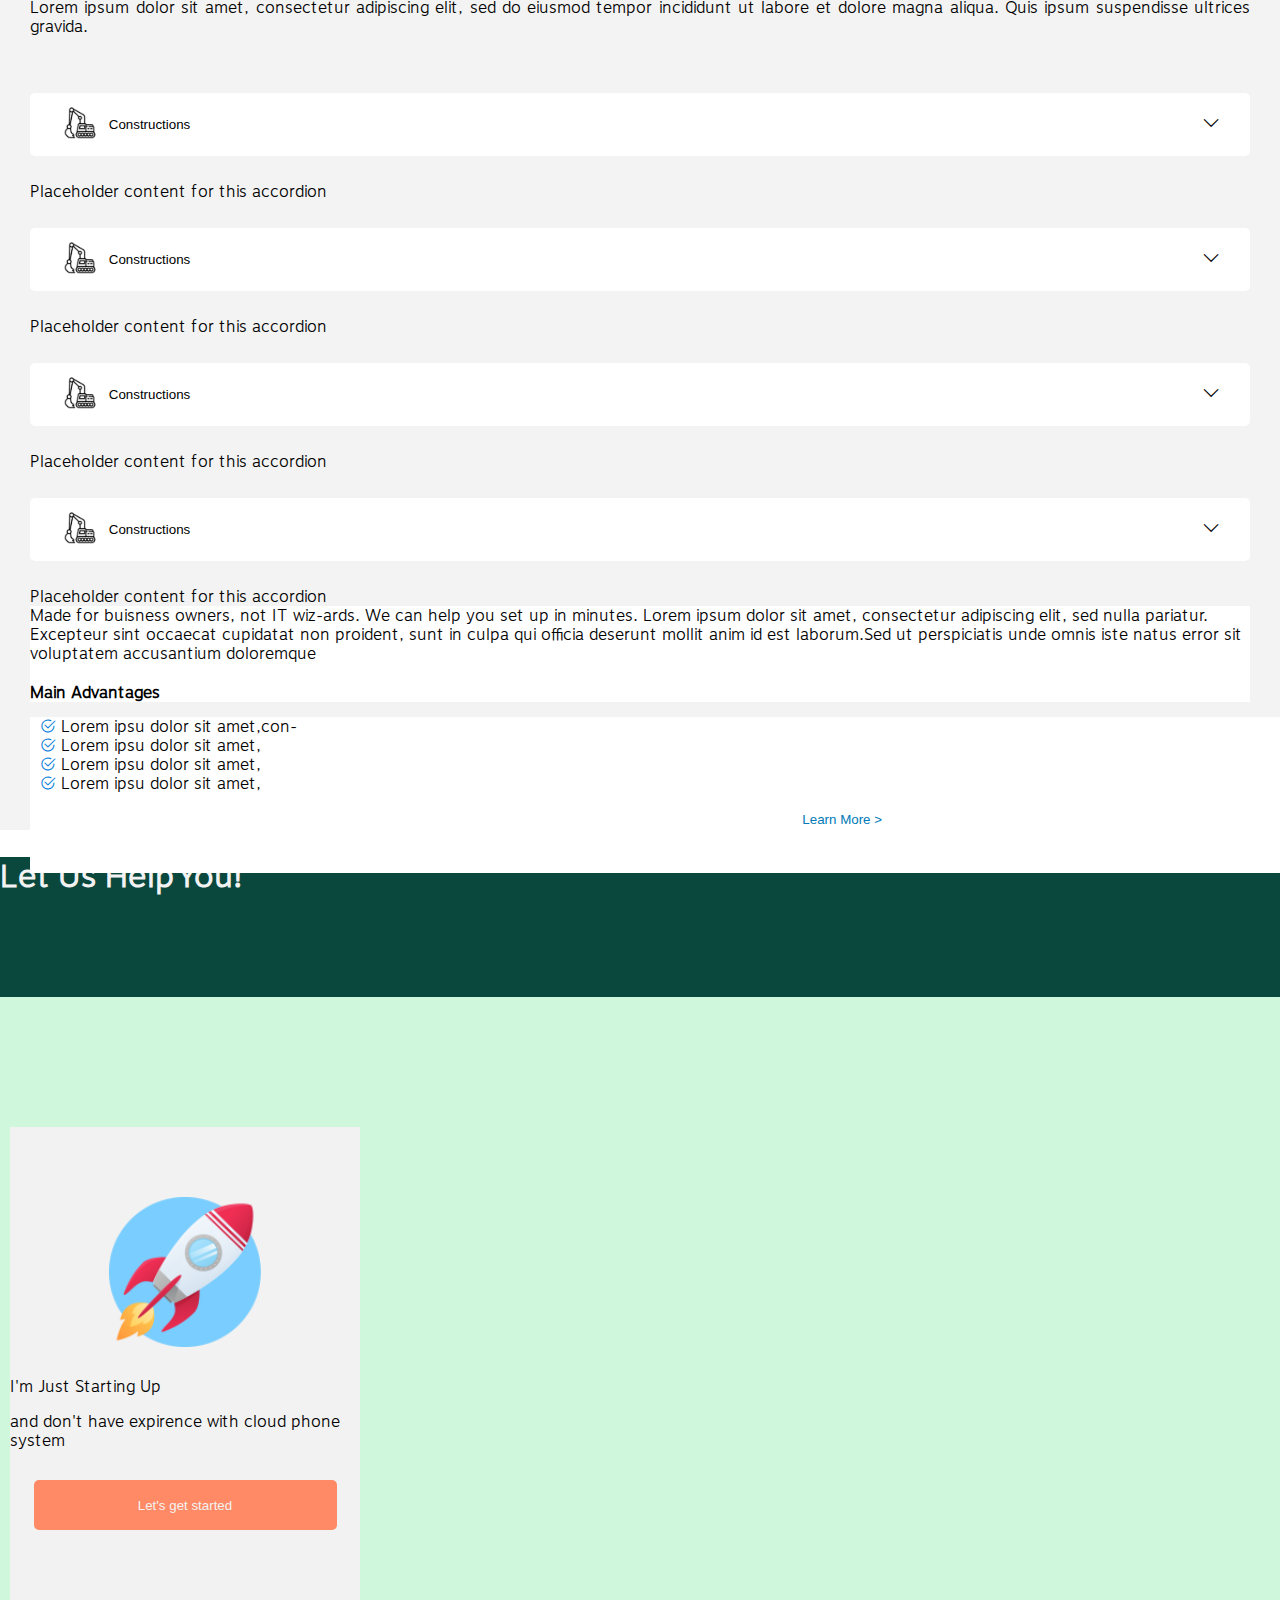
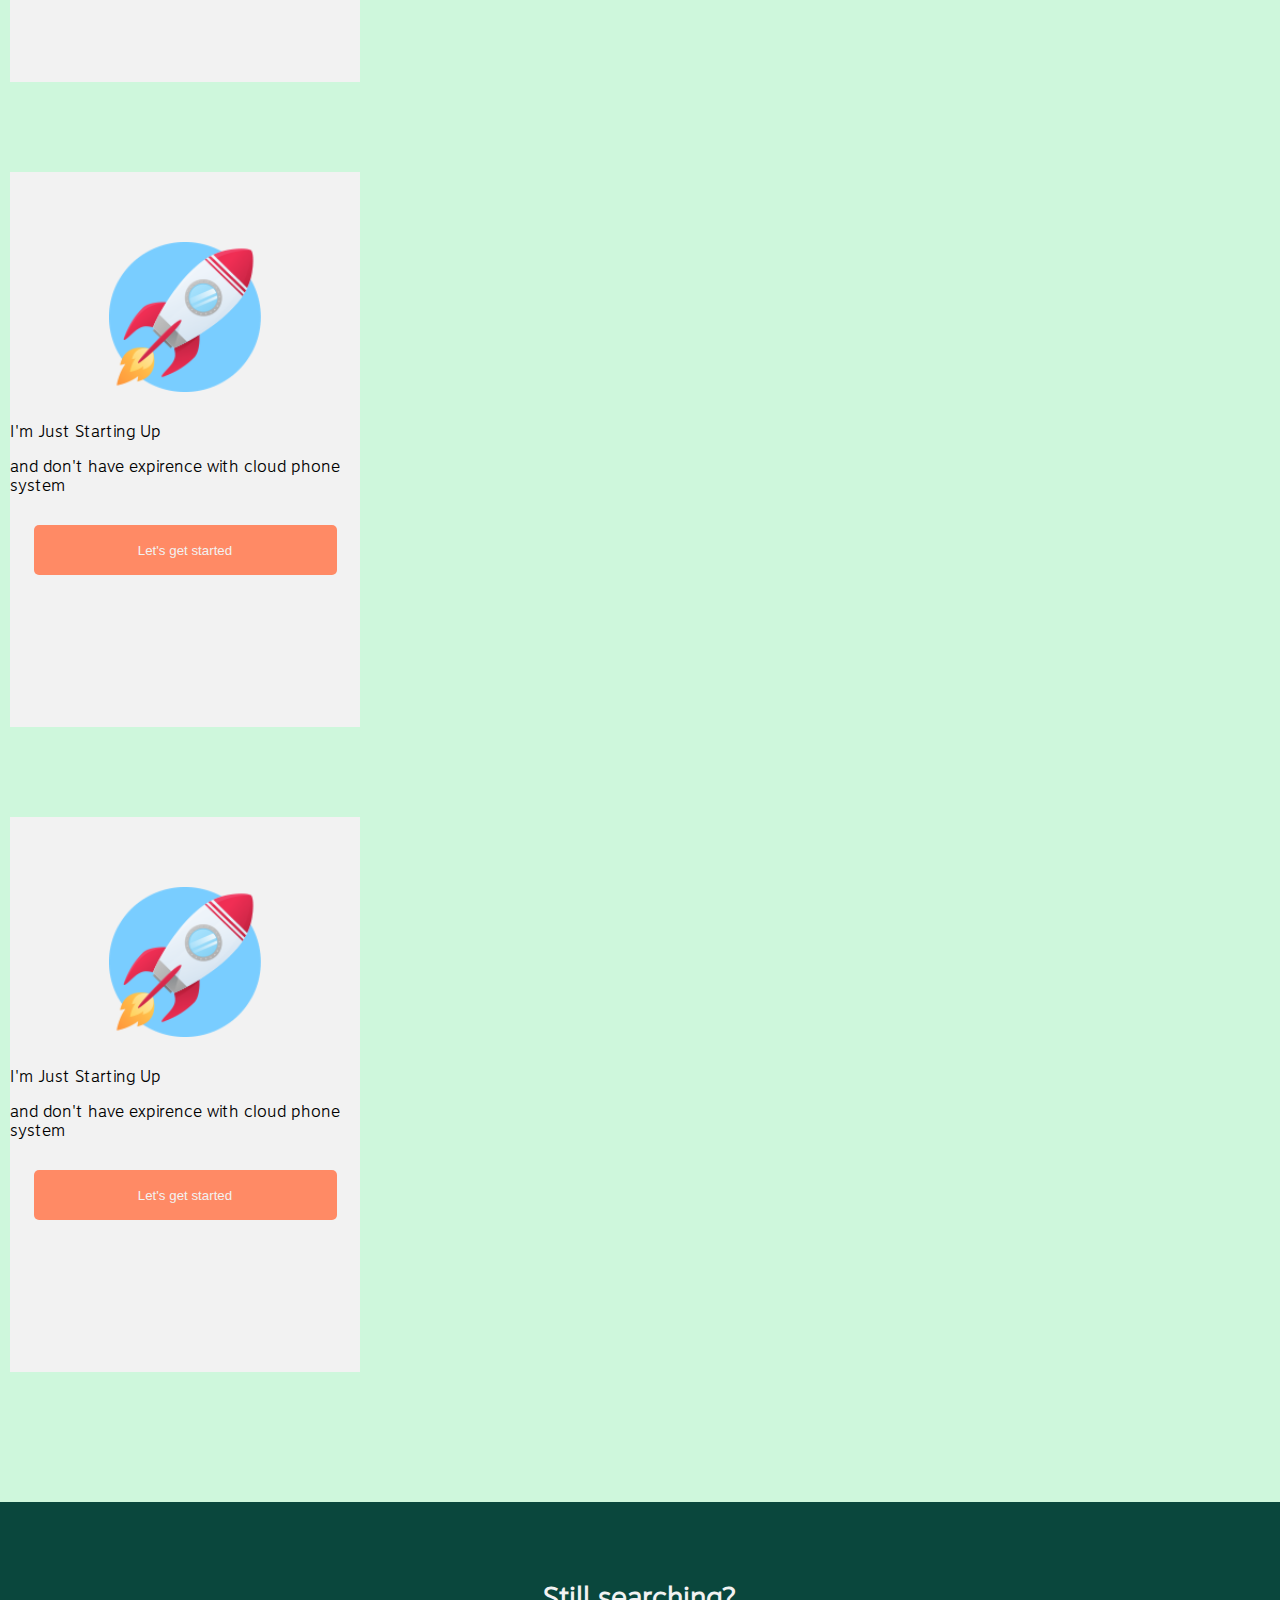
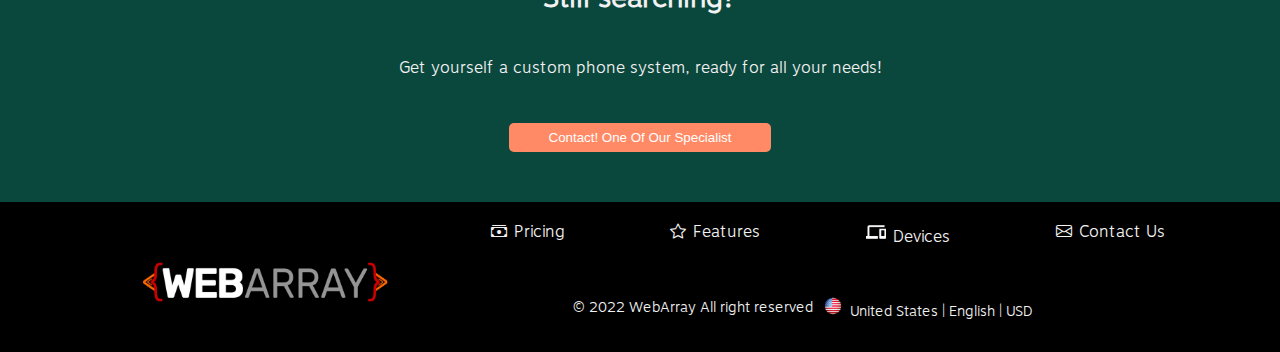
==== commit e79f2b7c: "Added styles to mobile." ====
--- a/index.html
+++ b/index.html
@@ -16,45 +16,51 @@
 <body>
     <div class="wrapper-header">
         <section class="menu">
-            <nav class="navbar navbar-expand-lg " style="background-color: rgba(72,72,72,.12); padding: 0 113px;">
+            <nav class="navbar navbar-expand-lg ">
+                <div>
+                    <span class='bi bi-telephone '></span>
+                </div>
                 <div class="wrapper-brand">
                     <a class="navbar-brand" href="#">
                         <img src="img/Logo.png" alt="Logo WebArray" height="40" /></a>
                 </div>
-
-                <button class="navbar-toggler" data-bs-toggle="collapse" data-bs-target="#navbar">
-        <span class="navbar-toggler-icon"></span>
+                <div>
+                    <button class="navbar-toggler navbar-dark" data-bs-toggle="collapse" data-bs-target="#navbar">
+        <span class="navbar-toggler-icon"></span></div>
     </button>
-                <div class="navbar-collapse collapse " id="navbar">
-                    <ul class="navbar-nav">
-                        <li class="nav-item desktop-text-small"><a href="#" class="nav-link">Features</a></li>
-                        <li class="nav-item desktop-text-small"><a href="#" class="nav-link">Devices</a></li>
-                        <li class="nav-item desktop-text-small"><a href="#" class="nav-link">Pricing</a></li>
-                    </ul>
-                    <div class="d-flex wrapper-nav-button"><button class="color-button-pink color-text-white nav-button desktop-standard-button-text-size"><a href="#" >Get A Quote</a></button></div>
-                </div>
+                    <div class="navbar-collapse collapse " id="navbar">
+                        <ul class="navbar-nav">
+                            <li class="nav-item desktop-text-small"><a href="#" class="nav-link">Features</a></li>
+                            <li class="nav-item desktop-text-small"><a href="#" class="nav-link">Devices</a></li>
+                            <li class="nav-item desktop-text-small"><a href="#" class="nav-link">Pricing</a></li>
+                        </ul>
+                        <div class="d-flex wrapper-nav-button"><button class="color-button-pink color-text-white nav-button desktop-standard-button-text-size"><a href="#" >Get A Quote</a></button></div>
+                    </div>
 
             </nav>
             <div class="menu-bottom-bar">
-                <p><span style="font-weight: 800;">sales:</span> 000 000</p>
+                <div class="menu-bottom-bar-wrapper"><span style="font-weight: 800;">sales:</span> 000 000</div>
             </div>
         </section>
         <section class="section-carousel ">
             <div id="carouselExampleControls" class="carousel slide" data-ride="carousel">
-                <div class="carousel-inner" style="height: 100%;">
+                <div class="carousel-inner">
                     <div class="carousel-item active">
                         <div class="carousel-item-content">
-                            <div class=" carousel-item-description" style="margin-left: 20px;">
-                                <div style="margin-top: 90px; ">
-                                    <h2>Build better connections and deliver amazing customs experiences.</h2>
+                            <div class=" carousel-item-description">
+                                <div class=" carousel-item-description-text">
+                                    <h2>Build better <span class="font-bold">connections</span> and deliver <span class="font-bold">amazing</span>
+                                        <span class="font-display ">customs experiences.</span> </h2>
+
+
                                 </div>
                                 <div class=" carousel-buttons ">
-                                    <button class="color-button-black color-text-white desktop-bigger-button-text-size" style="margin-right: 20px">Start now</button>
-                                    <button class="color-text-black color-button-transparent desktop-bigger-button-text-size">Start now</button></div>
-                            </div>
-
-                        </div>
-                        <div class="carousel-item-image ">
+                                    <button class="color-button-black color-text-white desktop-bigger-button-text-size">Start now</button>
+                                    <button class="color-text-black color-button-transparent desktop-bigger-button-text-size border-only-mobile">Start now</button></div>
+                            </div>
+
+                        </div>
+                        <div class="carousel-item-image only-mobile">
                             <img src=" img/HeaderImageWoman.png " alt="Woman with phone in header " /></div>
                     </div>
                 </div>
@@ -68,479 +74,556 @@
     <span class="sr-only ">Next</span>
   </button>
             </div>
-    </div>
-    </section>
-    </div>
-    <section class="section-break-bar">
-        <div class="section-break-bar-wrapper">
-            <div class="break-icon-bar">
-                <div class="break-icon-bar-row">
-                    <img src="img/GlobeIcon.png" alt="Kula ziemska" style=" background-color: green; " />
-                    <img src="img/GlobeIcon.png" alt="Kula ziemska" style=" background-color: purple; " />
-                    <img src="img/GlobeIcon.png" alt="Kula ziemska" style=" background-color: green; " />
-                    <img src="img/GlobeIcon.png" alt="Kula ziemska" style=" background-color: blue; " />
-                    <img src="img/GlobeIcon.png" alt="Kula ziemska" style=" background-color: green; " />
-                    <img src="img/GlobeIcon.png" alt="Kula ziemska" style=" background-color: orange; " />
-                    <img src="img/GlobeIcon.png" alt="Kula ziemska" style=" background-color: red; " />
-                    <img src="img/GlobeIcon.png" alt="Kula ziemska" style=" background-color: orange; " />
-                    <img src="img/GlobeIcon.png" alt="Kula ziemska" style=" background-color: purple; " />
-                    <img src="img/GlobeIcon.png" alt="Kula ziemska" style=" background-color: green; " />
-                    <img src="img/GlobeIcon.png" alt="Kula ziemska" style=" background-color: blue; " />
-                    <img src="img/GlobeIcon.png" alt="Kula ziemska" style=" background-color: green; " />
-                    <img src="img/GlobeIcon.png" alt="Kula ziemska" style=" background-color: orange; " />
-                    <img src="img/GlobeIcon.png" alt="Kula ziemska" style=" background-color: red; " />
-                    <img src="img/GlobeIcon.png" alt="Kula ziemska" style=" background-color: orange; " />
-                    <img src="img/GlobeIcon.png" alt="Kula ziemska" style=" background-color: orange; " />
-                </div>
-                <div class="break-icon-bar-row" style="margin-left: 40px;margin-top: -20px">
-                    <img src="img/GlobeIcon.png" alt="Kula ziemska" style=" background-color: purple; " />
-                    <img src="img/GlobeIcon.png" alt="Kula ziemska" style=" background-color: green; " />
-                    <img src="img/GlobeIcon.png" alt="Kula ziemska" style=" background-color: blue; " />
-                    <img src="img/GlobeIcon.png" alt="Kula ziemska" style=" background-color: green; " />
-                    <img src="img/GlobeIcon.png" alt="Kula ziemska" style=" background-color: orange; " />
-                    <img src="img/GlobeIcon.png" alt="Kula ziemska" style=" background-color: red; " />
-                    <img src="img/GlobeIcon.png" alt="Kula ziemska" style=" background-color: orange; " />
-                    <img src="img/GlobeIcon.png" alt="Kula ziemska" style=" background-color: purple; " />
-                    <img src="img/GlobeIcon.png" alt="Kula ziemska" style=" background-color: green; " />
-                    <img src="img/GlobeIcon.png" alt="Kula ziemska" style=" background-color: blue; " />
-                    <img src="img/GlobeIcon.png" alt="Kula ziemska" style=" background-color: green; " />
-                    <img src="img/GlobeIcon.png" alt="Kula ziemska" style=" background-color: orange; " />
-                    <img src="img/GlobeIcon.png" alt="Kula ziemska" style=" background-color: red; " />
-                    <img src="img/GlobeIcon.png" alt="Kula ziemska" style=" background-color: orange; " />
-                    <img src="img/GlobeIcon.png" alt="Kula ziemska" style=" background-color: orange; " />
-
-                </div>
-            </div>
-
-    </section>
-    <section class="section-rated">
-        <div class="section-rated-container">
-            <div class="col section-rated-wrapper-text">
-                <h3>Top Rated</h3>
-                <h3 class="color-text-pink">Cloud Phone System</h3>
-                <p class="desktop-text-small">Made for business owners, not IT wizard</p>
-                <div class="d-flex" style="margin-top:40px;"><button class="color-button-pink color-text-white desktop-standard-button-text-size">Let's get started</button>
-                    <button class="color-button-transparent color-text-pink desktop-standard-button-text-size">Get More Info</button></div>
-            </div>
-
-            <div class="section-rated-wrapper-image">
-                <img src=" img/LaptopPhone.png " alt="Woman with phone in header " class="d-block h-60 align-self-center" /></div>
+
+        </section>
         </div>
-
-    </section>
-    <section class="section-helpdesk">
-        <div class="container d-block ">
-            <div class="row d-flex section-helpdesk-row">
-                <div class="col ">
-                    <div class="card section-helpdesk-card">
-                        <i class='bi bi-headset' style="color: #2196f3; font-size: 40px"></i>
-                        <div class="card-body ">
-                            <h5 class="card-title weight-text-600">Never Miss a Call</h5>
-                            <p class="card-text ">Lorem ipsum dolor sit amet, consectetur adipiscing elit, sed do eiusmod tempor incididunt ut labore et dolore magna aliqua. Quis ipsum suspendisse ultrices gravida. Risus commodo</p>
-                        </div>
-                    </div>
-                </div>
-                <div class="col ">
-                    <div class="card section-helpdesk-card">
-                        <i class='bi bi-headset' style="color: #bc4595; font-size: 40px"></i>
-                        <div class="card-body ">
-                            <h5 class="card-title weight-text-600">Never Miss a Call</h5>
-                            <p class="card-text ">Lorem ipsum dolor sit amet, consectetur adipiscing elit, sed do eiusmod tempor incididunt ut labore et dolore magna aliqua. Quis ipsum suspendisse ultrices gravida. Risus commodo</p>
-                        </div>
-                    </div>
-                </div>
-                <div class="col ">
-                    <div class="card section-helpdesk-card">
-                        <i class='bi bi-headset' style="color: #2196f3; font-size: 40px"></i>
-                        <div class="card-body ">
-                            <h5 class="card-title weight-text-600">Never Miss a Call</h5>
-                            <p class="card-text ">Lorem ipsum dolor sit amet, consectetur adipiscing elit, sed do eiusmod tempor incididunt ut labore et dolore magna aliqua. Quis ipsum suspendisse ultrices gravida. Risus commodo</p>
-                        </div>
-                    </div>
-                </div>
-            </div>
-            <div class="row d-flex ">
-                <div class="col ">
-                    <div class="card section-helpdesk-card">
-                        <i class='bi bi-headset' style="color: #bc4595; font-size: 40px"></i>
-                        <div class="card-body ">
-                            <h5 class="card-title weight-text-600">Never Miss a Call</h5>
-                            <p class="card-text ">Lorem ipsum dolor sit amet, consectetur adipiscing elit, sed do eiusmod tempor incididunt ut labore et dolore magna aliqua. Quis ipsum suspendisse ultrices gravida. Risus commodo</p>
-                        </div>
-                    </div>
-                </div>
-                <div class="col ">
-                    <div class="card section-helpdesk-card">
-                        <i class='bi bi-headset' style="color: #2196f3; font-size: 40px"></i>
-                        <div class="card-body ">
-                            <h5 class="card-title weight-text-600">Never Miss a Call</h5>
-                            <p class="card-text ">Lorem ipsum dolor sit amet, consectetur adipiscing elit, sed do eiusmod tempor incididunt ut labore et dolore magna aliqua. Quis ipsum suspendisse ultrices gravida. Risus commodo</p>
-                        </div>
-                    </div>
-                </div>
-                <div class="col ">
-                    <div class="card section-helpdesk-card">
-                        <i class='bi bi-headset' style="color: #bc4595; font-size: 40px"></i>
-                        <div class="card-body ">
-                            <h5 class="card-title ">Never Miss a Call</h5>
-                            <p class="card-text ">Lorem ipsum dolor sit amet, consectetur adipiscing elit, sed do eiusmod tempor incididunt ut labore et dolore magna aliqua. Quis ipsum suspendisse ultrices gravida. Risus commodo</p>
-                        </div>
-                    </div>
-                </div>
-            </div>
-        </div>
-    </section>
-    <section class="section-switch">
-        <div>
-            <div class="d-flex " style="height: 300px; background-color: #007ad8; position: relative; margin: 70px 70px -130px 70px; z-index: 9999;">
-                <div class="d-flex" style="margin-bottom: -8px; margin-top:-8px">
-                    <img src="img/PhoneCTA.png " alt="Słuchawka telefonu " style="height:100%" />
-                </div>
-                <div style="display: flex; flex-direction: column; height: 100%; width: 60%; padding-top: 50px; margin-left: -180px;">
-                    <div style="align-self: flex-end;">
-                        <h3 style="margin-left: 20px;">Switch Your Old Phone</h3>
-                        <h3 class="color-text-white">To A New Phone System</h3>
-                    </div>
-                    <div style="align-self: flex-end;margin-top:20px ">
-                        <button class="color-button-transparent desktop-standard-button-text-size" style="margin-right: 40px;"><a href="# " class="color-text-white">Contact Us</a></button>
-                        <button class="color-button-white color-text-black desktop-standard-button-text-size section-switch-button-right"><a href="# ">Let's get started</a></button>
-                    </div>
-                </div>
-            </div>
-        </div>
-        <div class="section-switch-wrapper-icon ">
-            <div style="display: flex; position: relative; flex-direction: column; width: 100%; padding: 170px 0 50px 0">
-                <div>
-                    <div class="section-switch-list ">
-                        <div class="section-switch-list-item " style="margin-left: -130px; ">
-                            <div><img src="img/GlobeIcon.png " alt="Kula ziemska " style=" background-color: blue; " /></div>
-                            <div style="margin-left: -5px; display: block; ">Voicemail</div>
-                        </div>
-                        <div class="section-switch-list-item ">
-                            <div><img src="img/GlobeIcon.png " alt="Kula ziemska " style=" background-color: blue; " /></div>
-                            <div style="margin-left: -5px; display: block; ">Call Queing</div>
-                        </div>
-                        <div class="section-switch-list-item ">
-                            <div><img src="img/GlobeIcon.png " alt="Kula ziemska " style=" background-color: green; " /></div>
-                            <div style="margin-left: -5px; display: block; ">Call Recording</div>
-                        </div>
-                        <div class="section-switch-list-item ">
-                            <div><img src="img/GlobeIcon.png " alt="Kula ziemska " style=" background-color: orange; " /></div>
-                            <div style="margin-left: -5px; display: block; ">Voicemail</div>
-                        </div>
-                        <div class="section-switch-list-item ">
-                            <div><img src="img/GlobeIcon.png " alt="Kula ziemska " style=" background-color: red; " /></div>
-                            <div style="margin-left: -5px; display: block; ">Short Numbers</div>
-                        </div>
-                        <div class="section-switch-list-item ">
-                            <div><img src="img/GlobeIcon.png " alt="Kula ziemska " style=" background-color: purple; " /></div>
-                            <div style="margin-left: -5px; display: block; ">Business Hours</div>
-                        </div>
-                    </div>
-                </div>
-
-                <div>
-                    <div class="section-switch-list ">
-                        <div class="section-switch-list-item " style="margin-left:-5px; ">
-                            <div><img src="img/GlobeIcon.png " alt="Kula ziemska " style=" background-color: blue; " /></div>
-                            <div style="margin-left: -5px; display: block; ">Fax To Email</div>
-                        </div>
-                        <div class="section-switch-list-item ">
-                            <div><img src="img/GlobeIcon.png " alt="Kula ziemska " style=" background-color: purple; " /></div>
-                            <div style="margin-left: -5px; display: block; ">Business Hours</div>
-                        </div>
-                        <div class="section-switch-list-item ">
-                            <div><img src="img/GlobeIcon.png " alt="Kula ziemska " style=" background-color: blue; " /></div>
-                            <div style="margin-left: -5px; display: block; ">Calling Masking</div>
-                        </div>
-                        <div class="section-switch-list-item ">
-                            <div><img src="img/GlobeIcon.png " alt="Kula ziemska " style=" background-color: green; " /></div>
-                            <div style="margin-left: -5px; display: block; ">3-Way Calling</div>
-                        </div>
-                        <div class="section-switch-list-item ">
-                            <div><img src="img/GlobeIcon.png " alt="Kula ziemska " style=" background-color: orange; " /></div>
-                            <div style="margin-left: -5px; display: block; ">Recording</div>
-                        </div>
-                    </div>
-                </div>
-                <div>
-                    <div class="section-switch-list ">
-                        <div class="section-switch-list-item " style="margin-left:-130px; ">
-                            <div><img src="img/GlobeIcon.png " alt="Kula ziemska " style=" background-color: blue; " /></div>
-                            <div style="margin-left: -5px; display: block; ">Way Calling</div>
-                        </div>
-                        <div class="section-switch-list-item ">
-                            <div><img src="img/GlobeIcon.png " alt="Kula ziemska " style=" background-color: blue; " /></div>
-                            <div style="margin-left: -5px; display: block; ">Call Queing</div>
-                        </div>
-                        <div class="section-switch-list-item ">
-                            <div><img src="img/GlobeIcon.png " alt="Kula ziemska " style=" background-color: orange; " /></div>
-                            <div style="margin-left: -5px; display: block; ">Call Recording</div>
-                        </div>
-                        <div class="section-switch-list-item ">
-                            <div><img src="img/GlobeIcon.png " alt="Kula ziemska " style=" background-color: red; " /></div>
-                            <div style="margin-left: -5px; display: block; ">Voicemail</div>
-                        </div>
-                        <div class="section-switch-list-item ">
-                            <div><img src="img/GlobeIcon.png " alt="Kula ziemska " style=" background-color: blue; " />
-                            </div>
-                            <div style="margin-left: -5px; display: block; ">Short Numbers</div>
-                        </div>
-                        <div class="section-switch-list-item ">
-                            <div><img src="img/GlobeIcon.png " alt="Kula ziemska " style=" background-color: purple; " />
-                            </div>
-                            <div style="margin-left: -5px; display: block; ">Business Hours</div>
-                        </div>
-
-                    </div>
-                </div>
-                <div>
-                    <div class="section-switch-list ">
-                        <div class="section-switch-list-item " style="margin-left:-5px; ">
-                            <div><img src="img/GlobeIcon.png " alt="Kula ziemska " style=" background-color: red; " /></div>
-                            <div style="margin-left: -5px; display: block; ">Fax To Email</div>
-                        </div>
-                        <div class="section-switch-list-item ">
-                            <div><img src="img/GlobeIcon.png " alt="Kula ziemska " style=" background-color: purple; " /></div>
-                            <div style="margin-left: -5px; display: block; ">Business Hours</div>
-                        </div>
-                        <div class="section-switch-list-item ">
-                            <div><img src="img/GlobeIcon.png " alt="Kula ziemska " style=" background-color: blue; " /></div>
-                            <div style="margin-left: -5px; display: block; ">Calling Masking</div>
-                        </div>
-                        <div class="section-switch-list-item ">
-                            <div><img src="img/GlobeIcon.png " alt="Kula ziemska " style=" background-color: green; " /></div>
-                            <div style="margin-left: -5px; display: block; ">3-Way Calling</div>
-                        </div>
-                        <div class="section-switch-list-item ">
-                            <div><img src="img/GlobeIcon.png " alt="Kula ziemska " style=" background-color: red; " /></div>
-                            <div style="margin-left: -5px; display: block; ">Recording</div>
-                        </div>
-                    </div>
-                </div>
-                <div>
-                    <div class="section-switch-list ">
-                        <div class="section-switch-list-item " style="margin-left: -130px; ">
-                            <div><img src="img/GlobeIcon.png " alt="Kula ziemska " style=" background-color: red; " /></div>
-                            <div style="margin-left: -5px; display: block; ">Voicemail</div>
-                        </div>
-                        <div class="section-switch-list-item ">
-                            <div><img src="img/GlobeIcon.png " alt="Kula ziemska " style=" background-color: blue; " /></div>
-                            <div style="margin-left: -5px; display: block; ">Call Queing</div>
-                        </div>
-                        <div class="section-switch-list-item ">
-                            <div><img src="img/GlobeIcon.png " alt="Kula ziemska " style=" background-color: green; " /></div>
-                            <div style="margin-left: -5px; display: block; ">Call Recording</div>
-                        </div>
-                        <div class="section-switch-list-item ">
-                            <div><img src="img/GlobeIcon.png " alt="Kula ziemska " style=" background-color: red; " /></div>
-                            <div style="margin-left: -5px; display: block; ">Voicemail</div>
-                        </div>
-                        <div class="section-switch-list-item ">
-                            <div><img src="img/GlobeIcon.png " alt="Kula ziemska " style=" background-color: orange; " /></div>
-                            <div style="margin-left: -5px; display: block; ">Short Numbers</div>
-                        </div>
-                        <div class="section-switch-list-item ">
-                            <div><img src="img/GlobeIcon.png " alt="Kula ziemska " style=" background-color: blue; " /></div>
-                            <div style="margin-left: -5px; display: block; ">Call Queing</div>
-                        </div>
-                    </div>
-                </div>
-                <div class="section-switch-list-button">
-                    <a href="# "><button class="color-button-blue color-text-white section-switch-button desktop-bigger-button-text-size">Let's get started</button> </a></div>
-            </div>
-        </div>
-    </section>
-    <section class="section-service-available">
-        <div class="container ">
-            <div class="row " style="position:relative">
-                <div class="col ">
-                    <img src="img/Globe.png " alt="Kula ziemska " style="position: absolute;" /> </div>
-                <div class="col ">
-                    <h3>Service Available</h3>
-                    <h3 style="margin-bottom: 30px;"><span class="color-text-blue ">All Over The World!</span></h3>
-                    <div>
-                        <p class="desktop-text-small">Lorem ipsum dolor sit amet, consectetur adipiscing elit, sed do eiusmod tempor incididunt ut labore et dolore magna aliqua. Quis ipsum suspendisse ultrices gravida. Risus commodo viverra maecenas accumsan lacus vel. </p>
-                        <p class="desktop-text-small">Lorem ipsum dolor sit amet, consectetur adipiscing elit, sed do eiusmod tempor incididunt ut labore et dolore magna aliqua. Quis ipsum suspendisse ultrices gravida. Risus commodo viverra maecenas accumsan lacus vel. </p>
-                    </div>
-
-                </div>
-            </div>
-        </div>
-    </section>
-    <section class="section-ofer">
-        <div class="row" style="height: 800px;">
-            <div style="width: 50%; height: 100%; margin-top:-40px ">
-                <div style="width: 50%; text-align: left; margin-left: 110px; ">
-                    <h3 class="color-text-blue " style="margin-bottom: -5px;">How We </h3>
-                    <h3 style="margin-bottom: -5px;">Serve Your</h3>
-                    <h3 class="color-text-blue ">Industry</h3>
-                </div>
-                <div style="float: right;">
-                    <div class="row ">
-                        <div class="section-ofer-icon-wrapper ">
-                            <img src="img/Excavator.png " alt="Ikonka z koparką " class="h-50 mx-auto d-block " />
-                            <p class="text-center ">Constructions</p>
-                        </div>
-                        <div class="section-ofer-icon-wrapper ">
-                            <img src="img/Excavator.png " alt="Ikonka z koparką " class="h-50 mx-auto d-block " />
-                            <p class="text-center ">Constructions</p>
-                        </div>
-                        <div class="section-ofer-icon-wrapper ">
-                            <img src="img/Excavator.png " alt="Ikonka z koparką " class="h-50 mx-auto d-block " />
-                            <p class="text-center ">Constructions</p>
-                        </div>
-                    </div>
-                    <div class="row ">
-                        <div class="section-ofer-icon-wrapper ">
-                            <img src="img/Excavator.png " alt="Ikonka z koparką " class="h-50 mx-auto d-block " />
-                            <p class="text-center ">Constructions</p>
-                        </div>
-                        <div class="section-ofer-icon-wrapper ">
-                            <img src="img/Excavator.png " alt="Ikonka z koparką " class="h-50 mx-auto d-block " />
-                            <p class="text-center ">Constructions</p>
-                        </div>
-                        <div class="section-ofer-icon-wrapper ">
-                            <img src="img/Excavator.png " alt="Ikonka z koparką " class="h-50 mx-auto d-block " />
-                            <p class="text-center ">Constructions</p>
-                        </div>
-                    </div>
-                    <div class="row ">
-                        <div class="section-ofer-icon-wrapper ">
-                            <img src="img/Excavator.png " alt="Ikonka z koparką " class="h-50 mx-auto d-block " />
-                            <p class="text-center ">Constructions</p>
-                        </div>
-                        <div class="section-ofer-icon-wrapper ">
-                            <img src="img/Excavator.png " alt="Ikonka z koparką " class="h-50 mx-auto d-block " />
-                            <p class="text-center ">Constructions</p>
-                        </div>
-                        <div class="section-ofer-icon-wrapper ">
-                            <img src="img/Excavator.png " alt="Ikonka z koparką " class="h-50 mx-auto d-block " />
-                            <p class="text-center ">Constructions</p>
-                        </div>
-                    </div>
-
-                    <div class="row ">
-                        <div class="section-ofer-icon-wrapper ">
-                            <img src="img/Excavator.png " alt="Ikonka z koparką " class="h-50 mx-auto d-block " />
-                            <p class="text-center ">Constructions</p>
-                        </div>
-                        <div class="section-ofer-icon-wrapper ">
-                            <img src="img/Excavator.png " alt="Ikonka z koparką " class="h-50 mx-auto d-block " />
-                            <p class="text-center ">Constructions</p>
-                        </div>
-                        <div class="section-ofer-icon-wrapper ">
-                            <img src="img/Excavator.png " alt="Ikonka z koparką " class="h-50 mx-auto d-block " />
-                            <p class="text-center ">Constructions</p>
-                        </div>
-                    </div>
-                </div>
-            </div>
-            <div class="" style="width: 50%;height: 800px">
-                <div class="d-flex " style="width: 100%; position: relative; float: right; height: 100%; clear: both;">
-                    <div style="position: relative; z-index: 9999; ">
-                        <p class="desktop-text-title" style="margin-top: 120px; margin-left: 220px; margin-bottom: -10px;">Constructions?</p>
-                        <p style="margin-left: 240px;" class="desktop-text-title color-text-blue">We got you!</p>
-                        <p style="margin-left: 160px;margin-right: 60px;" class="desktop-text-small">Made for buisness owners, not IT wiz-ards. We can help you set up in minutes. Lorem ipsum dolor sit amet, consectetur adipiscing elit, sed nulla pariatur. Excepteur sint occaecat cupidatat non proident, sunt in culpa qui officia
-                            deserunt mollit anim id est laborum.Sed ut perspiciatis unde omnis iste natus error sit voluptatem accusantium doloremque</p>
-                        <p style="margin-left: 160px;margin-right: 80px;" class="weight-text-600 desktop-text-small"> Main Advantages</p>
-                        <ul class="desktop-text-small" style="list-style: none; margin-left: 140px; ">
-                            <li><span class='bi bi-check2-circle' style='color:#007ad8'></span> Lorem ipsu dolor sit amet,con-</li>
-                            <li><span class='bi bi-check2-circle' style='color:#007ad8'></span> Lorem ipsu dolor sit amet,</li>
-                            <li><span class='bi bi-check2-circle' style='color:#007ad8'></span> Lorem ipsu dolor sit amet,</li>
-                            <li><span class='bi bi-check2-circle' style='color:#007ad8'></span> Lorem ipsu dolor sit amet,</li>
-                        </ul>
-                        <div style="margin-left: 150px; margin-top: 50px">
-                            <button class="color-button-blue color-text-white section-ofer-phone-button desktop-text-standard"><a href="# " >Let's get started</a></button></div>
-                    </div>
-
-                    <div style=" display:flex;position: absolute; background-color: transparent; width: 100%; justify-content: right; margin-top: 50px">
-                        <img src="img/Phone.png " alt="Ekran telefonu komówrkowego " style="height: 820px; background-color: transparent; width: 450px;bottom: -60px; " />
-                    </div>
-                    <div style="display:block; z-index: 9999; position: absolute;right: -100px; bottom: 0; ">
-                        <img src="img/Guy.png " alt="Robotnik w słuchawkach i kamizelce odblaskowej " style="height: 320px;" /></div>
-                </div>
-            </div>
-        </div>
-        </div>
-
-    </section>
-    <section class="section-help ">
-        <div class="row align-content-center section-help-header ">
-            <h2 class="text-center " style="z-index: 9999;font-weight: 900;">Let Us Help You!</h2>
-        </div>
-        <div class="row section-help-content ">
-            <div class="card text-center section-help-card ">
-                <img src="img/Rocket.png " class="card-img-top w-50 mx-auto d-block " alt="Obrazek lecącej rakiety ">
-                <div class="card-body section-help-card-body ">
-                    <p class="card-title desktop-text-standard">I'm Just Starting Up</p>
-                    <p class="card-text desktop-text-small">and don't have expirence with cloud phone system</p>
-                    <button class="desktop-standard-button-text-size "><a href="# " >Let's get started</a></button>
-                </div>
-
-            </div>
-            <div class="card text-center section-help-card ">
-                <img src="img/Rocket.png " class="card-img-top w-50 mx-auto d-block " alt="Obrazek lecącej rakiety ">
-                <div class="card-body section-help-card-body ">
-                    <p class="card-title desktop-text-standard">I'm Just Starting Up</p>
-                    <p class="card-text desktop-text-small">and don't have expirence with cloud phone system</p>
-                    <button class="desktop-standard-button-text-size "><a href="# " >Let's get started</a></button>
-                </div>
-
-            </div>
-            <div class="card text-center section-help-card ">
-                <img src="img/Rocket.png " class="card-img-top w-50 mx-auto d-block " alt="Obrazek lecącej rakiety ">
-                <div class="card-body section-help-card-body ">
-                    <p class="card-title desktop-text-standard">I'm Just Starting Up</p>
-                    <p class="card-text desktop-text-small">and don't have expirence with cloud phone system</p>
-                    <button class="desktop-standard-button-text-size "><a href="# " >Let's get started</a></button>
-                </div>
-
-            </div>
-        </div>
-    </section>
-    <section class="section-help-contact ">
-        <div class="section-help-contact-card ">
-            <h3 style="font-weight:bolder ">Still searching?</h3>
-            <p class="card-text desktop-text-standard ">Get yourself a custom phone system, ready for all your needs!</p>
-            <button class="footer-button desktop-standard-button-text-size"><a href="# " >Contact! One Of Our Specialist</a></button>
-        </div>
-    </section>
-    <footer>
-        <div class="footer-wrapper desktop-text-small">
-            <div class="footer-brand ">
-                <img src="img/Logo2.png " alt="Logotyp WebArray " height="40px " />
-            </div>
-            <div class="footer-content ">
-                <div class="footer-content-link ">
-                    <div class="g-col-4 g-col-md-3 ">
-                        <span class='bi bi-cash-stack footer-icon'></span>Pricing
-                    </div>
-                    <div class="g-col-4 g-col-md-3 ">
-                        <span class='bi bi-star footer-icon'></span>Features
-                    </div>
-                    <div class="g-col-4 g-col-md-3 ">
-                        <img src="img/ComputerIcon.png " alt="Ikona komputera " class="footer-icon " style="height: 20px " />Devices
-                    </div>
-                    <div class="g-col-4 g-col-md-3 ">
-                        <span class='bi bi-envelope footer-icon'></span>Contact Us
-                    </div>
-                </div>
-                <div style="display:flex; justify-content: space-around; font-size: 14px;">
-                    <div>&copy; 2022 WebArray All right reserved</div>
-                    <div>
-                        <img src="img/UsaIcon.png " alt="Flaga USA " style="height: 20px " class="footer-icon " />United States | English | USD
-                    </div>
-                </div>
-            </div>
-        </div>
-    </footer>
-
-    <script src="https://stackpath.bootstrapcdn.com/bootstrap/5.0.0-alpha1/js/bootstrap.min.js " integrity="sha384-oesi62hOLfzrys4LxRF63OJCXdXDipiYWBnvTl9Y9/TRlw5xlKIEHpNyvvDShgf/ " crossorigin="anonymous ">
-    </script>
-    <script src="https://cdn.jsdelivr.net/npm/@popperjs/core@2.9.2/dist/umd/popper.min.js " integrity="sha384-IQsoLXl5PILFhosVNubq5LC7Qb9DXgDA9i+tQ8Zj3iwWAwPtgFTxbJ8NT4GN1R8p " crossorigin="anonymous "></script>
-    <script src="https://cdn.jsdelivr.net/npm/bootstrap@5.0.2/dist/js/bootstrap.min.js " integrity="sha384-cVKIPhGWiC2Al4u+LWgxfKTRIcfu0JTxR+EQDz/bgldoEyl4H0zUF0QKbrJ0EcQF " crossorigin="anonymous "></script>
-    <script src="js/main.js "></script>
+        <section class="section-break-bar only-desktop">
+            <div class="section-break-bar-wrapper">
+                <div class="break-icon-bar">
+                    <div class="break-icon-bar-row">
+                        <img src="img/GlobeIcon.png" alt="Kula ziemska" style=" background-color: green; " />
+                        <img src="img/GlobeIcon.png" alt="Kula ziemska" style=" background-color: purple; " />
+                        <img src="img/GlobeIcon.png" alt="Kula ziemska" style=" background-color: green; " />
+                        <img src="img/GlobeIcon.png" alt="Kula ziemska" style=" background-color: blue; " />
+                        <img src="img/GlobeIcon.png" alt="Kula ziemska" style=" background-color: green; " />
+                        <img src="img/GlobeIcon.png" alt="Kula ziemska" style=" background-color: orange; " />
+                        <img src="img/GlobeIcon.png" alt="Kula ziemska" style=" background-color: red; " />
+                        <img src="img/GlobeIcon.png" alt="Kula ziemska" style=" background-color: orange; " />
+                        <img src="img/GlobeIcon.png" alt="Kula ziemska" style=" background-color: purple; " />
+                        <img src="img/GlobeIcon.png" alt="Kula ziemska" style=" background-color: green; " />
+                        <img src="img/GlobeIcon.png" alt="Kula ziemska" style=" background-color: blue; " />
+                        <img src="img/GlobeIcon.png" alt="Kula ziemska" style=" background-color: green; " />
+                        <img src="img/GlobeIcon.png" alt="Kula ziemska" style=" background-color: orange; " />
+                        <img src="img/GlobeIcon.png" alt="Kula ziemska" style=" background-color: red; " />
+                        <img src="img/GlobeIcon.png" alt="Kula ziemska" style=" background-color: orange; " />
+                        <img src="img/GlobeIcon.png" alt="Kula ziemska" style=" background-color: orange; " />
+                    </div>
+                    <div class="break-icon-bar-row" style="margin-left: 40px;margin-top: -20px">
+                        <img src="img/GlobeIcon.png" alt="Kula ziemska" style=" background-color: purple; " />
+                        <img src="img/GlobeIcon.png" alt="Kula ziemska" style=" background-color: green; " />
+                        <img src="img/GlobeIcon.png" alt="Kula ziemska" style=" background-color: blue; " />
+                        <img src="img/GlobeIcon.png" alt="Kula ziemska" style=" background-color: green; " />
+                        <img src="img/GlobeIcon.png" alt="Kula ziemska" style=" background-color: orange; " />
+                        <img src="img/GlobeIcon.png" alt="Kula ziemska" style=" background-color: red; " />
+                        <img src="img/GlobeIcon.png" alt="Kula ziemska" style=" background-color: orange; " />
+                        <img src="img/GlobeIcon.png" alt="Kula ziemska" style=" background-color: purple; " />
+                        <img src="img/GlobeIcon.png" alt="Kula ziemska" style=" background-color: green; " />
+                        <img src="img/GlobeIcon.png" alt="Kula ziemska" style=" background-color: blue; " />
+                        <img src="img/GlobeIcon.png" alt="Kula ziemska" style=" background-color: green; " />
+                        <img src="img/GlobeIcon.png" alt="Kula ziemska" style=" background-color: orange; " />
+                        <img src="img/GlobeIcon.png" alt="Kula ziemska" style=" background-color: red; " />
+                        <img src="img/GlobeIcon.png" alt="Kula ziemska" style=" background-color: orange; " />
+                        <img src="img/GlobeIcon.png" alt="Kula ziemska" style=" background-color: orange; " />
+
+                    </div>
+                </div>
+            </div>
+        </section>
+        <section class="section-rated">
+            <div class="section-rated-container">
+
+                <div class="col section-rated-wrapper-text row-first">
+                    <h3>Top Rated</h3>
+                    <h3 class="color-text-pink">Cloud Phone System</h3>
+                    <p class="desktop-text-small">Made for business owners, not IT wizard</p>
+                </div>
+                <div class="d-flex section-rated-wrapper-buttons first row-second">
+
+                    <button class="color-button-pink color-text-white desktop-standard-button-text-size rated-button-left" title="Let's get started"></button>
+                    <button class="color-button-transparent color-text-pink desktop-standard-button-text-size border-only-mobile-pink rated-button-right" title="Get More Info"></button></div>
+
+
+                <div class="section-rated-wrapper-image second">
+                    <img src=" img/LaptopPhone.png " alt="Woman with phone in header " /></div>
+
+            </div>
+
+        </section>
+        <section class="section-helpdesk">
+            <div class="section-helpdesk-row ">
+                <div class="card section-helpdesk-card">
+                    <div class="card-body">
+                        <div class="section-helpdesk-card-header"><i class='bi bi-headset color-blue'></i>
+                            <p class="card-title desktop-text-standard section-helpdesk-card-title weight-text-bold mobile-text-standard">Never Miss a Call</p>
+                        </div>
+                        <p class="card-text section-helpdesk-text">Lorem ipsum dolor sit amet, consectetur adipiscing elit, sed do eiusmod tempor incididunt ut labore et dolore magna aliqua. Quis ipsum suspendisse ultrices gravida. Risus commodo</p>
+                    </div>
+                </div>
+                <div class="card section-helpdesk-card">
+                    <div class="card-body">
+                        <div class="section-helpdesk-card-header"><i class='bi bi-headset color-purple'></i>
+                            <p class="card-title desktop-text-standard section-helpdesk-card-title weight-text-bold mobile-text-standard">Never Miss a Call</p>
+                        </div>
+                        <p class="card-text section-helpdesk-text ">Lorem ipsum dolor sit amet, consectetur adipiscing elit, sed do eiusmod tempor incididunt ut labore et dolore magna aliqua. Quis ipsum suspendisse ultrices gravida. Risus commodo</p>
+                    </div>
+                </div>
+                <div class="card section-helpdesk-card">
+                    <div class="card-body">
+                        <div class="section-helpdesk-card-header"><i class='bi bi-headset color-blue'></i>
+                            <p class="card-title desktop-text-standard section-helpdesk-card-title weight-text-bold mobile-text-standard">Never Miss a Call</p>
+                        </div>
+                        <p class="card-text section-helpdesk-text ">Lorem ipsum dolor sit amet, consectetur adipiscing elit, sed do eiusmod tempor incididunt ut labore et dolore magna aliqua. Quis ipsum suspendisse ultrices gravida. Risus commodo</p>
+                    </div>
+                </div>
+                <div class="card section-helpdesk-card">
+                    <div class="card-body">
+                        <div class="section-helpdesk-card-header"><i class='bi bi-headset color-purple'></i>
+                            <p class="card-title desktop-text-standard section-helpdesk-card-title weight-text-bold mobile-text-standard">Never Miss a Call</p>
+                        </div>
+                        <p class="card-text section-helpdesk-text">Lorem ipsum dolor sit amet, consectetur adipiscing elit, sed do eiusmod tempor incididunt ut labore et dolore magna aliqua. Quis ipsum suspendisse ultrices gravida. Risus commodo</p>
+                    </div>
+                </div>
+                <div class="card section-helpdesk-card">
+                    <div class="card-body">
+                        <div class="section-helpdesk-card-header"><i class='bi bi-headset color-blue'></i>
+                            <p class="card-title desktop-text-standard section-helpdesk-card-title weight-text-bold mobile-text-standard">Never Miss a Call</p>
+                        </div>
+                        <p class="card-text section-helpdesk-text ">Lorem ipsum dolor sit amet, consectetur adipiscing elit, sed do eiusmod tempor incididunt ut labore et dolore magna aliqua. Quis ipsum suspendisse ultrices gravida. Risus commodo</p>
+                    </div>
+                </div>
+                <div class="card section-helpdesk-card">
+                    <div class="card-body">
+                        <div class="section-helpdesk-card-header"><i class='bi bi-headset color-purple'></i>
+                            <p class="card-title desktop-text-standard section-helpdesk-card-title weight-text-bold mobile-text-standard">Never Miss a Call</p>
+                        </div>
+                        <p class="card-text section-helpdesk-text ">Lorem ipsum dolor sit amet, consectetur adipiscing elit, sed do eiusmod tempor incididunt ut labore et dolore magna aliqua. Quis ipsum suspendisse ultrices gravida. Risus commodo</p>
+                    </div>
+                </div>
+        </section>
+        <section class="section-switch">
+            <div>
+                <div class="section-switch-top">
+                    <div class="section-switch-top-wrapper-image">
+                        <img src="img/PhoneCTA.png " alt="Słuchawka telefonu " />
+                    </div>
+                    <div class="section-switch-top-wrapper-text">
+                        <div style="align-self: flex-end; ">
+                            <h2 style="margin-left: 20px;" class="weight-text-900 color-text-dark-blue">Switch Your Old Phone</h2>
+                            <h3 class="color-text-white weight-text-900">To A New Phone System</h3>
+                        </div>
+                        <div class="section-switch-top-wrapper-button">
+                            <button class="color-button-transparent desktop-standard-button-text-size section-switch-button-left  "><a href="# " class="color-text-white">Contact Us</a></button>
+                            <button class="color-button-white color-text-black desktop-standard-button-text-size section-switch-button-right section-switch-button-bottom" title="Let's get started"><a href="# "></a></button>
+                        </div>
+                    </div>
+                </div>
+            </div>
+            <div class="section-switch-wrapper-icon ">
+                <div class="section-switch-wrapper-icon-wrapper">
+                    <div class="section-switch-wrapper-icon-wrapper-content">
+                        <div class="section-switch-list ">
+                            <div class="section-switch-list-item " style="margin-left: -130px; ">
+                                <div><img src="img/GlobeIcon.png " alt="Kula ziemska " class="background-color-bluemobile-background-blue " /></div>
+                                <div class="section-switch-list-item-text">Voicemail</div>
+                            </div>
+                            <div class="section-switch-list-item ">
+                                <div><img src="img/GlobeIcon.png " alt="Kula ziemska " class="background-color-blue mobile-background-blue" /></div>
+                                <div class="section-switch-list-item-text">Call Queing</div>
+                            </div>
+                            <div class="section-switch-list-item ">
+                                <div><img src="img/GlobeIcon.png " alt="Kula ziemska " class="background-color-green mobile-background-blue" /></div>
+                                <div class="section-switch-list-item-text">Call Recording</div>
+                            </div>
+                            <div class="section-switch-list-item ">
+                                <div><img src="img/GlobeIcon.png " alt="Kula ziemska " class="background-color-orange mobile-background-blue" /></div>
+                                <div class="section-switch-list-item-text">Voicemail</div>
+                            </div>
+                            <div class="section-switch-list-item ">
+                                <div><img src="img/GlobeIcon.png " alt="Kula ziemska " class="background-color-red mobile-background-blue" /></div>
+                                <div class="section-switch-list-item-text">Short Numbers</div>
+                            </div>
+                            <div class="section-switch-list-item ">
+                                <div><img src="img/GlobeIcon.png " alt="Kula ziemska " class="background-color-purple mobile-background-blue" /></div>
+                                <div class="section-switch-list-item-text">Business Hours</div>
+                            </div>
+                        </div>
+                    </div>
+
+                    <div class="section-switch-wrapper-icon-wrapper-content">
+                        <div class="section-switch-list ">
+                            <div class="section-switch-list-item " style="margin-left:-5px; ">
+                                <div><img src="img/GlobeIcon.png " alt="Kula ziemska " class="background-color-blue mobile-background-blue" /></div>
+                                <div class="section-switch-list-item-text">Fax To Email</div>
+                            </div>
+                            <div class="section-switch-list-item ">
+                                <div><img src="img/GlobeIcon.png " alt="Kula ziemska " class="background-color-purple mobile-background-blue" /></div>
+                                <div class="section-switch-list-item-text">Business Hours</div>
+                            </div>
+                            <div class="section-switch-list-item ">
+                                <div><img src="img/GlobeIcon.png " alt="Kula ziemska " class="background-color-blue mobile-background-blue" /></div>
+                                <div class="section-switch-list-item-text">Calling Masking</div>
+                            </div>
+                            <div class="section-switch-list-item ">
+                                <div><img src="img/GlobeIcon.png " alt="Kula ziemska " class="background-color-green mobile-background-blue" /></div>
+                                <div class="section-switch-list-item-text">3-Way Calling</div>
+                            </div>
+                            <div class="section-switch-list-item ">
+                                <div><img src="img/GlobeIcon.png " alt="Kula ziemska " class="background-color-orange mobile-background-blue" /></div>
+                                <div class="section-switch-list-item-text">Recording</div>
+                            </div>
+                        </div>
+                    </div>
+                    <div class="section-switch-wrapper-icon-wrapper-content">
+                        <div class="section-switch-list ">
+                            <div class="section-switch-list-item " style="margin-left:-130px; ">
+                                <div><img src="img/GlobeIcon.png " alt="Kula ziemska " class="background-color-blue mobile-background-blue" /></div>
+                                <div class="section-switch-list-item-text">Way Calling</div>
+                            </div>
+                            <div class="section-switch-list-item ">
+                                <div><img src="img/GlobeIcon.png " alt="Kula ziemska " class="background-color-blue mobile-background-blue" /></div>
+                                <div class="section-switch-list-item-text">Call Queing</div>
+                            </div>
+                            <div class="section-switch-list-item ">
+                                <div><img src="img/GlobeIcon.png " alt="Kula ziemska " class="background-color-orange mobile-background-blue" /></div>
+                                <div class="section-switch-list-item-text">Call Recording</div>
+                            </div>
+                            <div class="section-switch-list-item ">
+                                <div><img src="img/GlobeIcon.png " alt="Kula ziemska " class="background-color-red mobile-background-blue" /></div>
+                                <div class="section-switch-list-item-text">Voicemail</div>
+                            </div>
+                            <div class="section-switch-list-item ">
+                                <div><img src="img/GlobeIcon.png " alt="Kula ziemska " class="background-color-blue mobile-background-blue" />
+                                </div>
+                                <div class="section-switch-list-item-text">Short Numbers</div>
+                            </div>
+                            <div class="section-switch-list-item ">
+                                <div><img src="img/GlobeIcon.png " alt="Kula ziemska " class="background-color-purple mobile-background-blue" />
+                                </div>
+                                <div class="section-switch-list-item-text">Business Hours</div>
+                            </div>
+
+                        </div>
+                    </div>
+                    <div class="section-switch-wrapper-icon-wrapper-content">
+                        <div class="section-switch-list ">
+                            <div class="section-switch-list-item " style="margin-left:-5px; ">
+                                <div><img src="img/GlobeIcon.png " alt="Kula ziemska " class="background-color-red mobile-background-blue" /></div>
+                                <div class="section-switch-list-item-text">Fax To Email</div>
+                            </div>
+                            <div class="section-switch-list-item ">
+                                <div><img src="img/GlobeIcon.png " alt="Kula ziemska " class="background-color-purple mobile-background-blue" /></div>
+                                <div class="section-switch-list-item-text">Business Hours</div>
+                            </div>
+                            <div class="section-switch-list-item ">
+                                <div><img src="img/GlobeIcon.png " alt="Kula ziemska " class="background-color-blue mobile-background-blue mobile-background-blue" /></div>
+                                <div class="section-switch-list-item-text">Calling Masking</div>
+                            </div>
+                            <div class="section-switch-list-item ">
+                                <div><img src="img/GlobeIcon.png " alt="Kula ziemska " class="background-color-green mobile-background-blue" /></div>
+                                <div class="section-switch-list-item-text">3-Way Calling</div>
+                            </div>
+                            <div class="section-switch-list-item ">
+                                <div><img src="img/GlobeIcon.png " alt="Kula ziemska " class="background-color-red mobile-background-blue" /></div>
+                                <div class="section-switch-list-item-text">Recording</div>
+                            </div>
+                        </div>
+                    </div>
+                    <div class="section-switch-wrapper-icon-wrapper-content">
+                        <div class="section-switch-list ">
+                            <div class="section-switch-list-item " style="margin-left: -130px; ">
+                                <div><img src="img/GlobeIcon.png " alt="Kula ziemska " class="background-color-red mobile-background-blue" /></div>
+                                <div class="section-switch-list-item-text">Voicemail</div>
+                            </div>
+                            <div class="section-switch-list-item ">
+                                <div><img src="img/GlobeIcon.png " alt="Kula ziemska " class="background-color-blue mobile-background-blue" /></div>
+                                <div class="section-switch-list-item-text">Call Queing</div>
+                            </div>
+                            <div class="section-switch-list-item ">
+                                <div><img src="img/GlobeIcon.png " alt="Kula ziemska " class="background-color-green mobile-background-blue" /></div>
+                                <div class="section-switch-list-item-text">Call Recording</div>
+                            </div>
+                            <div class="section-switch-list-item ">
+                                <div><img src="img/GlobeIcon.png " alt="Kula ziemska " class="background-color-red mobile-background-blue" /></div>
+                                <div class="section-switch-list-item-text">Voicemail</div>
+                            </div>
+                            <div class="section-switch-list-item ">
+                                <div><img src="img/GlobeIcon.png " alt="Kula ziemska " class="background-color-orange mobile-background-blue" /></div>
+                                <div class="section-switch-list-item-text">Short Numbers</div>
+                            </div>
+                            <div class="section-switch-list-item ">
+                                <div><img src="img/GlobeIcon.png " alt="Kula ziemska " class="background-color-blue mobile-background-blue" /></div>
+                                <div class="section-switch-list-item-text">Call Queing</div>
+                            </div>
+                        </div>
+                    </div>
+                    <div class="section-switch-list-button">
+                        <a href="# "><button class="color-button-blue color-text-white section-switch-button desktop-bigger-button-text-size section-switch-list-button-bottom" title="Let's get started"></button> </a></div>
+                </div>
+            </div>
+        </section>
+        <section class="section-service-available">
+            <div class="row section-service-available-wrapper">
+
+                <div class="section-service-available-wrapper-image first">
+                    <img src="img/Globe.png " alt="Kula ziemska " /> </div>
+
+                <div class="section-service-available-wrapper-text second">
+                    <h3 class="font-bold section-service-available-title">Service Available</h3>
+                    <h3 class="font-bold section-service-available-title"><span class="color-text-blue ">All Over The World!</span></h3>
+
+                    <div class="section-service-available-descritpion">
+                        <p class="desktop-text-small"> Letur adipiscing elit, sed do eiusmod tempor incididunt ut labore et dolore magna aliqua. Quis ipsum suspendisse ultrices gravida. Risus commodo viverra maecenas accumsan lacus vel. </p>
+                        <p class="desktop-text-small ">Lorem ipsum dolor sit amet, consectetur adipiscing elit, sed do eiusmod tempor incididunt ut labore et dolore magna aliqua. Quis ipsum suspendisse ultrices gravida. Risus commodo viverra maecenas accumsan lacus vel. </p>
+                    </div>
+                </div>
+
+
+            </div>
+        </section>
+        <section class="section-ofer ">
+            <div class="row  section-ofer-row">
+                <div class="section-ofer-wrapper-left">
+                    <div class="section-ofer-wrapper-left-header">
+                        <h3 class="color-text-blue section-ofer-wrapper-left-header-title-first">How We </h3>
+                        <h3 class="section-ofer-wrapper-left-header-title-second">Serve Your</h3>
+                        <h3 class="color-text-blue ">Industry</h3>
+                    </div>
+                    <div class="section-ofer-wrapper-icons" style="float: right; ">
+                        <div class="row ">
+                            <div class="section-ofer-icon-wrapper ">
+                                <img src="img/Excavator.png " alt="Ikonka z koparką " class="section-ofer-icon-wrapper-image " />
+                                <p class="text-center ">Constructions</p>
+                            </div>
+                            <div class="section-ofer-icon-wrapper ">
+                                <img src="img/Excavator.png " alt="Ikonka z koparką " class="section-ofer-icon-wrapper-image " />
+                                <p class="text-center ">Constructions</p>
+                            </div>
+                            <div class="section-ofer-icon-wrapper ">
+                                <img src="img/Excavator.png " alt="Ikonka z koparką " class="section-ofer-icon-wrapper-image " />
+                                <p class="text-center ">Constructions</p>
+                            </div>
+                        </div>
+                        <div class="row ">
+                            <div class="section-ofer-icon-wrapper ">
+                                <img src="img/Excavator.png " alt="Ikonka z koparką " class="section-ofer-icon-wrapper-image " />
+                                <p class="text-center ">Constructions</p>
+                            </div>
+                            <div class="section-ofer-icon-wrapper ">
+                                <img src="img/Excavator.png " alt="Ikonka z koparką " class="section-ofer-icon-wrapper-image " />
+                                <p class="text-center ">Constructions</p>
+                            </div>
+                            <div class="section-ofer-icon-wrapper ">
+                                <img src="img/Excavator.png " alt="Ikonka z koparką " class="section-ofer-icon-wrapper-image " />
+                                <p class="text-center ">Constructions</p>
+                            </div>
+                        </div>
+                        <div class="row ">
+                            <div class="section-ofer-icon-wrapper ">
+                                <img src="img/Excavator.png " alt="Ikonka z koparką " class="section-ofer-icon-wrapper-image " />
+                                <p class="text-center ">Constructions</p>
+                            </div>
+                            <div class="section-ofer-icon-wrapper ">
+                                <img src="img/Excavator.png " alt="Ikonka z koparką " class="section-ofer-icon-wrapper-image " />
+                                <p class="text-center ">Constructions</p>
+                            </div>
+                            <div class="section-ofer-icon-wrapper ">
+                                <img src="img/Excavator.png " alt="Ikonka z koparką " class="section-ofer-icon-wrapper-image " />
+                                <p class="text-center ">Constructions</p>
+                            </div>
+                        </div>
+
+                        <div class="row ">
+                            <div class="section-ofer-icon-wrapper ">
+                                <img src="img/Excavator.png " alt="Ikonka z koparką " class="section-ofer-icon-wrapper-image " />
+                                <p class="text-center ">Constructions</p>
+                            </div>
+                            <div class="section-ofer-icon-wrapper ">
+                                <img src="img/Excavator.png " alt="Ikonka z koparką " class="section-ofer-icon-wrapper-image " />
+                                <p class="text-center ">Constructions</p>
+                            </div>
+                            <div class="section-ofer-icon-wrapper ">
+                                <img src="img/Excavator.png " alt="Ikonka z koparką " class="section-ofer-icon-wrapper-image " />
+                                <p class="text-center ">Constructions</p>
+                            </div>
+                        </div>
+                    </div>
+                </div>
+                <div class=" section-ofer-wrapper-right">
+                    <div class="section-ofer-content-only-mobile">
+                        Lorem ipsum dolor sit amet, consectetur adipiscing elit, sed do eiusmod tempor incididunt ut labore et dolore magna aliqua. Quis ipsum suspendisse ultrices gravida.
+                    </div>
+
+
+                    <div class="accordion accordion-flush" id="accordionFlushExample">
+                        <div class="accordion-item">
+                            <h2 class="accordion-header" id="flush-headingOne">
+                                <button class="accordion-button collapsed" type="button" data-bs-toggle="collapse" data-bs-target="#flush-collapseOne" aria-expanded="false" aria-controls="flush-collapseOne">
+         <img src="img/Excavator.png " alt="Ikonka z koparką " class="accordion-image " />Constructions
+<div class="bi-chevron-down-wrapper"><p class='bi bi-chevron-down'></p></div>
+      </button>
+                            </h2>
+                            <div id="flush-collapseOne" class="accordion-collapse collapse" aria-labelledby="flush-headingOne" data-bs-parent="#accordionFlushExample">
+                                <div class="accordion-body">Placeholder content for this accordion </div>
+                            </div>
+
+                            <div class="accordion-item">
+                                <h2 class="accordion-header" id="flush-headingOne">
+                                    <button class="accordion-button collapsed" type="button" data-bs-toggle="collapse" data-bs-target="#flush-collapseOne" aria-expanded="false" aria-controls="flush-collapseOne">
+         <img src="img/Excavator.png " alt="Ikonka z koparką " class="accordion-image " />Constructions
+<div class="bi-chevron-down-wrapper"><p class='bi bi-chevron-down'></p></div>
+      </button>
+                                </h2>
+                                <div id="flush-collapseOne" class="accordion-collapse collapse" aria-labelledby="flush-headingOne" data-bs-parent="#accordionFlushExample">
+                                    <div class="accordion-body">Placeholder content for this accordion </div>
+                                </div>
+
+                            </div>
+                            <div class="accordion-item">
+                                <h2 class="accordion-header" id="flush-headingOne">
+                                    <button class="accordion-button collapsed" type="button" data-bs-toggle="collapse" data-bs-target="#flush-collapseOne" aria-expanded="false" aria-controls="flush-collapseOne">
+         <img src="img/Excavator.png " alt="Ikonka z koparką " class="accordion-image " />Constructions
+<div class="bi-chevron-down-wrapper"><p class='bi bi-chevron-down'></p></div>
+      </button>
+                                </h2>
+                                <div id="flush-collapseOne" class="accordion-collapse collapse" aria-labelledby="flush-headingOne" data-bs-parent="#accordionFlushExample">
+                                    <div class="accordion-body">Placeholder content for this accordion </div>
+                                </div>
+
+                            </div>
+                            <div class="accordion-item">
+                                <h2 class="accordion-header" id="flush-headingOne">
+                                    <button class="accordion-button collapsed" type="button" data-bs-toggle="collapse" data-bs-target="#flush-collapseOne" aria-expanded="false" aria-controls="flush-collapseOne">
+         <img src="img/Excavator.png " alt="Ikonka z koparką " class="accordion-image " />Constructions
+<div class="bi-chevron-down-wrapper"><p class='bi bi-chevron-down'></p></div>
+      </button>
+                                </h2>
+                                <div id="flush-collapseOne" class="accordion-collapse collapse" aria-labelledby="flush-headingOne" data-bs-parent="#accordionFlushExample">
+                                    <div class="accordion-body">Placeholder content for this accordion </div>
+                                </div>
+                            </div>
+                        </div>
+                    </div>
+                    <div class="section-ofer-wrapper-right-wrapper ">
+
+                        <div class="section-ofer-wrapper-right-wrapper-header">
+                            <p class="desktop-text-title section-ofer-wrapper-right-wrapper-header-title">Constructions?</p>
+                            <p class="desktop-text-title color-text-blue section-ofer-wrapper-right-wrapper-header-title-second">We got you!</p>
+                            <p class="desktop-text-small section-ofer-wrapper-right-wrapper-header-title-third">Made for buisness owners, not IT wiz-ards. We can help you set up in minutes. Lorem ipsum dolor sit amet, consectetur adipiscing elit, sed nulla pariatur. Excepteur sint occaecat cupidatat non proident, sunt in culpa qui officia
+                                deserunt mollit anim id est laborum.Sed ut perspiciatis unde omnis iste natus error sit voluptatem accusantium doloremque</p>
+                            <div class="section-ofer-wrapper-right-wrapper-header-title-fouth weight-text-600 desktop-text-small "> Main Advantages</div>
+                            <ul class="desktop-text-small section-ofer-list">
+                                <li><span class='bi bi-check2-circle' style='color:#007ad8'></span> Lorem ipsu dolor sit amet,con-</li>
+                                <li><span class='bi bi-check2-circle' style='color:#007ad8'></span> Lorem ipsu dolor sit amet,</li>
+                                <li><span class='bi bi-check2-circle' style='color:#007ad8'></span> Lorem ipsu dolor sit amet,</li>
+                                <li><span class='bi bi-check2-circle' style='color:#007ad8'></span> Lorem ipsu dolor sit amet,</li>
+                            </ul>
+                            <div class="section-ofer-wrapper-top-button">
+                                <button class="section-ofer-phone-button desktop-text-standard " title="Let's get started"><a href="# " ></a></button></div>
+                        </div>
+
+                        <div class="section-ofer-wrapper-phone">
+                            <img src="img/Phone.png " alt="Ekran telefonu komówrkowego " class="section-ofer-wrapper-phone-image" />
+                        </div>
+                        <div class="section-ofer-wrapper-guy">
+                            <img src="img/Guy.png " alt="Robotnik w słuchawkach i kamizelce odblaskowej " class="section-ofer-wrapper-guy-image" /></div>
+                    </div>
+                </div>
+            </div>
+            </div>
+
+        </section>
+        <section class="section-help ">
+            <div class="row align-content-center section-help-header ">
+                <h2 class="text-center section-help-title">Let Us Help You!</h2>
+            </div>
+            <div class="row section-help-content ">
+                <div class="card text-center section-help-card ">
+                    <img src="img/Rocket.png " class="section-help-card-image " alt="Obrazek lecącej rakiety ">
+                    <div class="card-body section-help-card-body ">
+                        <p class="card-title desktop-text-standard ">I'm Just Starting Up</p>
+                        <p class="card-text desktop-text-small ">and don't have expirence with cloud phone system</p>
+                        <button class="desktop-standard-button-text-size section-help-card-button"><a href="# " >Let's get started</a></button>
+                    </div>
+
+                </div>
+                <div class="card text-center section-help-card ">
+                    <img src="img/Rocket.png " class="section-help-card-image " alt="Obrazek lecącej rakiety ">
+                    <div class="card-body section-help-card-body ">
+                        <p class="card-title desktop-text-standard ">I'm Just Starting Up</p>
+                        <p class="card-text desktop-text-small ">and don't have expirence with cloud phone system</p>
+                        <button class="desktop-standard-button-text-size section-help-card-button"><a href="# " >Let's get started</a></button>
+                    </div>
+
+                </div>
+                <div class="card text-center section-help-card ">
+                    <img src="img/Rocket.png " class="section-help-card-image " alt="Obrazek lecącej rakiety ">
+                    <div class="card-body section-help-card-body ">
+                        <p class="card-title desktop-text-standard ">I'm Just Starting Up</p>
+                        <p class="card-text desktop-text-small ">and don't have expirence with cloud phone system</p>
+                        <button class="desktop-standard-button-text-size section-help-card-button"><a href="# " >Let's get started</a></button>
+                    </div>
+
+                </div>
+            </div>
+        </section>
+        <section class="section-help-contact ">
+            <div class="section-help-contact-card ">
+                <h3 style="font-weight:950 ">Still searching?</h3>
+                <p class="card-text desktop-text-standard ">Get yourself a custom phone system, ready for all your needs!</p>
+                <button class="section-help-contact-button desktop-standard-button-text-size " title="Contact! One Of Our Specialist"><a href="# " ></a></button>
+            </div>
+        </section>
+        <footer>
+            <div class="footer-wrapper desktop-text-small ">
+                <div class="footer-brand ">
+                    <img src="img/Logo2.png " alt="Logotyp WebArray " height="40px " />
+                </div>
+                <div class="footer-content ">
+                    <div class="footer-content-link ">
+                        <div class="g-col-4 g-col-md-3 ">
+                            <span class='bi bi-cash-stack footer-icon'></span>Pricing
+                        </div>
+                        <div class="g-col-4 g-col-md-3 ">
+                            <span class='bi bi-star footer-icon'></span>Features
+                        </div>
+                        <div class="g-col-4 g-col-md-3 ">
+                            <img src="img/ComputerIcon.png " alt="Ikona komputera " class="footer-icon " style="height: 20px " />Devices
+                        </div>
+                        <div class="g-col-4 g-col-md-3 ">
+                            <span class='bi bi-envelope footer-icon'></span>Contact Us
+                        </div>
+                    </div>
+                    <div class="footer-content-link-mobile ">
+                        <div class="footer-content-col">
+                            <div class=" footer-content-col">
+                                <span class='bi bi-cash-stack footer-icon'></span>Pricing
+                            </div>
+                            <div class="footer-content-col-item">
+                                <span class='bi bi-cash-stack footer-icon'></span>Pricing
+                            </div>
+                        </div>
+                        <div class="footer-content-col">
+                            <div class=" footer-content-col">
+                                <span class='bi bi-cash-stack footer-icon'></span>Pricing
+                            </div>
+                            <div class="footer-content-col-item">
+                                <span class='bi bi-cash-stack footer-icon'></span>Pricing
+                            </div>
+                        </div>
+                        <div class="footer-content-col">
+                            <div class=" footer-content-col">
+                                <span class='bi bi-cash-stack footer-icon'></span>Pricing
+                            </div>
+                            <div class="footer-content-col-item">
+                                <span class='bi bi-cash-stack footer-icon'></span>Pricing
+                            </div>
+                        </div>
+                    </div>
+                    <div class="footer-copyright">
+                        <div class="first">&copy; 2022 WebArray All right reserved</div>
+                        <div class="second footer-copyright-second">
+                            <img src="img/UsaIcon.png " alt="Flaga USA " style="height: 20px " class="footer-icon " />United States | English | USD
+                        </div>
+                    </div>
+                </div>
+            </div>
+        </footer>
+
+        <script src="https://stackpath.bootstrapcdn.com/bootstrap/5.0.0-alpha1/js/bootstrap.min.js " integrity="sha384-oesi62hOLfzrys4LxRF63OJCXdXDipiYWBnvTl9Y9/TRlw5xlKIEHpNyvvDShgf/ " crossorigin="anonymous ">
+        </script>
+        <script src="https://cdn.jsdelivr.net/npm/@popperjs/core@2.9.2/dist/umd/popper.min.js " integrity="sha384-IQsoLXl5PILFhosVNubq5LC7Qb9DXgDA9i+tQ8Zj3iwWAwPtgFTxbJ8NT4GN1R8p " crossorigin="anonymous "></script>
+        <script src="https://cdn.jsdelivr.net/npm/bootstrap@5.0.2/dist/js/bootstrap.min.js " integrity="sha384-cVKIPhGWiC2Al4u+LWgxfKTRIcfu0JTxR+EQDz/bgldoEyl4H0zUF0QKbrJ0EcQF " crossorigin="anonymous "></script>
+        <script src="js/main.js "></script>
 </body>
 
 </html>--- a/css/style.css
+++ b/css/style.css
@@ -1,591 +1,1901 @@
-    @font-face {
-        font-family: MotivaSans;
-        src: url(../font/MotivaSansRegular.woff.ttf) format("woff");
-        src: url(../font/MotivaSansBlack.woff.ttf) format("woff") url(../font/MotivaSansExtraBold.ttf), url(../font/MotivaSansLight.woff.ttf)format("woff"), url(../font/MotivaSansMedium.woff.ttf)format("woff"), url(../font/MotivaSansRegular.woff.ttf)format("woff"), url(../font/MotivaSansThin.ttf), url(../font/MotivaSansBlack.woff.ttf)format("woff");
-        font-weight: bold 400 600 800;
-    }
-    
-    @media screen and (min-width: 576px) {
-        h1 {
-            font-size: 2.5rem;
-        }
-        h2 {
-            font-size: 2rem;
-        }
-        h3 {
-            font-size: 1.75rem;
-        }
-        .mobile-standard-button-text-size {
-            font-size: 1.25rem;
-        }
-        .mobile-bigger-button-text-size {
-            font-size: 1.125rem;
-        }
-        .mobile-text-title {
-            font-size: 1.125rem;
-        }
-        .mobile-text-standard {
-            font-size: 1.25rem;
-        }
-        .mobile-text-small {
-            font-size: 0.875rem;
-        }
-        .container {
-            width: 567px;
-        }
-    }
-    
-    @media screen and (min-width: 1366px) {
-        h1 {
-            font-size: 5rem;
-        }
-        h2 {
-            font-size: 4rem;
-            font-weight: 800;
-        }
-        h3 {
-            font-size: 3rem;
-        }
-        .desktop-standard-button-text-size {
-            font-size: 1.75rem;
-        }
-        .desktop-bigger-button-text-size {
-            font-size: 2.25rem;
-        }
-        .desktop-text-title {
-            font-size: 2rem;
-        }
-        .desktop-text-standard {
-            font-size: 1.5rem;
-        }
-        .desktop-text-small {
-            font-size: 1.125rem;
-        }
-        .container {
-            width: 1140px;
-        }
-    }
-    
-    body,
-    .navbar {
-        max-width: 1366px;
-        margin: 0 auto;
-        font-family: MotivaSans;
-        box-sizing: content-box;
-        background-color: transparent;
-    }
-    
-    .container,
-    .row {
-        margin: 0;
-        padding: 0;
-    }
-    
-    a {
-        text-decoration: none;
-    }
-    
-    button {
-        border: none;
-        border-radius: 5px;
-        padding: 3px 30px;
-    }
-    
-    .color-button-blue {
-        background-color: #2196f3;
-    }
-    
-    .color-button-white {
-        background-color: #f2f2f2;
-    }
-    
-    .color-button-black {
-        background-color: #000000;
-    }
-    
-    .color-button-pink {
-        background-color: #bc4595;
-    }
-    
-    .color-button-transparent {
-        background-color: transparent;
-    }
-    
-    .bi-headset {
-        margin-left: 10px;
-    }
-    
-    .color-text-blue {
-        color: #2196f3;
-    }
-    
-    .color-text-pink {
-        color: #bc4595;
-    }
-    
-    .color-text-white {
-        color: #f2f2f2;
-    }
-    
-    .color-text-black {
-        color: #000000;
-    }
-    
-    .weight-text-600 {
-        font-weight: 600;
-    }
-    
-    .weight-text-bold {
-        font-weight: bold;
-    }
-    /*** Navbar ***/
-    
-    .wrapper-header {
-        background: rgb(120, 54, 144);
-        background: linear-gradient(90deg, rgba(120, 54, 144, 1) 0%, rgba(188, 69, 149, 1) 62%, rgba(255, 138, 101, 1) 100%);
-    }
-    
-    .navbar {
-        height: 80px;
-    }
-    
-    .nav-link,
-    .menu-bottom-bar {
-        text-transform: uppercase;
-    }
-    
-    .navbar-nav {
-        display: flex;
-        justify-content: space-evenly;
-        margin-left: 120px;
-        width: 80%;
-    }
-    
-    .wrapper-brand {
-        width: 200px;
-    }
-    
-    .nav-item {
-        width: 160px;
-        color: #000000;
-    }
-    
-    .nav-item a {
-        color: #000000;
-        transition: .2s;
-    }
-    
-    .nav-item a:hover {
-        color: #f2f2f2;
-    }
-    
-    .wrapper-nav-button {
-        display: flex;
-        flex-direction: row;
-        width: 350px;
-    }
-    
-    .nav-button a {
-        color: #f2f2f2;
-        transition: .2s;
-    }
-    
-    .nav-button a:hover {
-        color: #000000;
-    }
-    
-    .menu-bottom-bar {
-        display: block;
-        width: 100%;
-        height: 30px;
-        text-align: right;
-        padding: 0 113px;
-        background-color: rgba(72, 72, 72, .16);
-    }
-    
-    .menu-bottom-bar p {
-        margin-right: 100px;
-    }
-    /*** Carousel ***/
-    
-    .carousel {
-        display: block;
-        height: 550px;
-    }
-    
-    .carousel-item-content {
-        display: flex;
-        position: relative;
-    }
-    
-    .carousel-item-description {
-        display: flex;
-        flex-direction: column;
-        padding: 0 113px;
-        width: 80%;
-        color: white;
-        position: relative;
-    }
-    
-    .carousel-buttons {
-        margin-top: 50px;
-    }
-    
-    .carousel-item-image {
-        display: block;
-        height: 120%;
-        right: 60px;
-        bottom: -130px;
-        position: absolute;
-    }
-    
-    .carousel-item-image img {
-        height: 100%;
-    }
-    
-    .carousel-control-prev,
-    .carousel-control-next {
-        background-color: transparent;
-        border: none;
-    }
-    /*** Section Break Bar ***/
-    
-    .section-break-bar-wrapper {
-        opacity: .2;
-        overflow: hidden;
-        margin: 10px 0 0 0;
-    }
-    
-    .break-icon-bar {
-        display: flex;
-        flex-direction: column;
-        height: 150px;
-        margin-left: -30px;
-        overflow: hidden;
-    }
-    
-    .break-icon-bar-row {
-        display: flex;
-        flex-wrap: no-wrap;
-    }
-    
-    .break-icon-bar img,
-    .section-switch-list-item img {
-        width: 40px;
-        height: 40px;
-        border-radius: 20%;
-        padding: 3px;
-        margin: 20px;
-        filter: drop-shadow(0 8px 8px rgba(72, 72, 72, 012));
-    }
-    
-    .break-icon-bar img {
-        margin: 20px 25px;
-    }
-    /*** Section Rated ***/
-    
-    .section-rated {
-        margin: 20px 0;
-        width: 100%;
-        padding: 0 113px;
-    }
-    
-    .section-rated-container {
-        display: flex;
-        width: 100%;
-        height: 300px;
-    }
-    
-    .section-rated-wrapper-image,
-    .section-rated-wrapper-text {
-        display: flex;
-        justify-content: center;
-        align-items: center;
-    }
-    
-    .section-rated-wrapper-text {
-        display: block;
-        width: 100%;
-        left: 0;
-        padding-top: 50px;
-    }
-    
-    .section-rated-container img {
-        height: 280px;
-        padding-right: 20px;
-    }
-    /*** Section Switch ***/
-    
-    .section-switch-wrapper-icon {
-        background-color: #d6f0ff;
-        position: relative;
-    }
-    
-    .section-switch-list {
-        display: flex;
-        overflow: hidden;
-        flex-wrap: nowrap;
-        position: relative;
-        justify-self: center;
-        margin: 10px 0;
-    }
-    
-    .section-switch-list-item {
-        display: flex;
-        justify-content: center;
-        word-wrap: none;
-        flex-wrap: nowrap;
-        align-items: center;
-        height: 50px;
-        min-width: 265px;
-    }
-    
-    .section-switch-wrapper-icon::after {
-        content: "";
-        display: block;
-        position: absolute;
-        width: 0;
-        height: 0;
-        right: 0;
-        margin-top: -40px;
-        border-top: 30px solid transparent;
-        border-bottom: 30px solid transparent;
-        border-right: 900px solid #d6f0ff;
-    }
-    
-    .section-switch-button a {
-        color: #f2f2f2;
-    }
-    
-    .section-switch-button-right a {
-        color: #000000;
-    }
-    
-    .section-switch-button a:hover {
-        color: #000000;
-    }
-    
-    .section-switch-list-button {
-        display: flex;
-        justify-content: center;
-        position: absolute;
-        width: 100%;
-        bottom: -30px;
-        z-index: 9999;
-    }
-    /*** Section Service Available ***/
-    
-    .section-service-available {
-        padding: 0 113px;
-        text-align: right;
-        margin-top: 170px;
-    }
-    
-    .section-service-available img {
-        display: block;
-        left: 60px;
-        top: -100px;
-        height: 110%;
-    }
-    /*** Section Ofer ***/
-    
-    .section-ofer {
-        margin-top: 20px;
-        height: auto;
-        min-height: 800px;
-        padding: 0 113px;
-    }
-    
-    .section-ofer-icon-wrapper {
-        display: flex;
-        flex-direction: column;
-        border-radius: 10%;
-        justify-content: center;
-        align-items: center;
-        width: 120px;
-        height: 120px;
-        margin: 15px;
-        border: 1px solid grey;
-    }
-    
-    .section-ofer-icon-wrapper p {
-        font-size: 12px;
-    }
-    
-    .section-service {
-        margin-top: 70px;
-        margin-bottom: 15px;
-    }
-    
-    .section-service img {
-        height: 350px;
-    }
-    
-    .section-ofer-phone-button a {
-        color: #f2f2f2;
-        transition: .2s;
-    }
-    
-    .section-ofer-phone-button a:hover {
-        color: #000000;
-    }
-    /*** Section Help ***/
-    
-    .section-help,
-    .section-help-header,
-    .section-help-contact,
-    .section-help-card {
-        background-color: #0a473d;
-        color: #f2f2f2;
-    }
-    
-    .section-help-contact {
-        height: 600px;
-    }
-    
-    .section-help-header::after {
-        content: '';
-        position: absolute;
-        height: 50px;
-        width: 50px;
-        background-color: #0a473d;
-        transform: rotate(45deg);
-        right: 48%;
-        margin-bottom: -120px;
-    }
-    
-    .section-help {
-        height: auto;
-        background-color: #cef7dc;
-    }
-    
-    .section-help-header {
-        height: 140px;
-        position: relative;
-    }
-    
-    .section-help-header p {
-        display: block;
-        overflow: hidden;
-    }
-    
-    .section-help-content {
-        height: 100%;
-        margin-top: 90px;
-        justify-content: center;
-    }
-    
-    .section-help-card {
-        padding-top: 40px;
-        align-self: center;
-        color: #000000;
-        background-color: #f2f2f2;
-        height: 500px;
-        width: 350px;
-        margin: 0 10px 90px 10px;
-    }
-    
-    .section-help-card-body {
-        margin-top: 20px;
-    }
-    
-    .section-help-contact {
-        height: 300px;
-    }
-    
-    .section-help-contact-card {
-        display: flex;
-        flex-direction: column;
-        height: 100%;
-        justify-content: center;
-        align-items: center;
-        margin-bottom: 75px;
-    }
-    
-    .section-help-card button {
-        margin-top: 30px;
-        padding: 5px 10px;
-        background-color: #ff8a65;
-    }
-    
-    .section-help-card button a {
-        transition: .2s;
-        color: #f2f2f2;
-        background-color: #ff8a65;
-    }
-    
-    .section-help-card button a:hover {
-        color: #000000
-    }
-    /*** Section HelpDesk ***/
-    
-    .section-helpdesk {
-        margin: 70px 0 70px -15px;
-        padding: 0 113px;
-    }
-    
-    .section-helpdesk-row {
-        margin-bottom: 20px;
-    }
-    
-    .section-helpdesk-card {
-        border: none;
-    }
-    /*** Footer ***/
-    
-    footer {
-        align-content: center;
-        padding: 0 200px;
-        background-color: #000000;
-        color: #f2f2f2;
-        height: 120px;
-    }
-    
-    .footer-wrapper {
-        display: flex;
-        height: 100%;
-    }
-    
-    .footer-brand {
-        display: flex;
-        width: 400px;
-        align-items: center;
-        justify-content: center;
-        height: 100%;
-    }
-    
-    .footer-content {
-        display: flex;
-        width: 100%;
-        justify-content: left;
-        flex-direction: column;
-        align-self: center;
-    }
-    
-    .footer-content-link {
-        display: flex;
-        justify-content: space-around;
-    }
-    
-    .footer-icon {
-        margin-right: 7px;
-    }
-    
-    .footer-button,
-    .footer-button a {
-        background-color: #ff8a65;
-    }
-    
-    .footer-button {
-        margin-top: 15px;
-        padding: 5px 30px;
-    }
-    
-    .footer-button a {
-        transition: .2s;
-        color: #000000;
-    }
-    
-    .footer-button a:hover {
-        color: #f2f2f2;
-    }+                            @font-face {
+                                font-family: MotivaSans;
+                                src: url(../font/MotivaSansRegular.woff.ttf) format("woff");
+                                src: url(../font/MotivaSansBlack.woff.ttf) format("woff") url(../font/MotivaSansExtraBold.ttf), url(../font/MotivaSansLight.woff.ttf)format("woff"), url(../font/MotivaSansMedium.woff.ttf)format("woff"), url(../font/MotivaSansRegular.woff.ttf)format("woff"), url(../font/MotivaSansThin.ttf), url(../font/MotivaSansBlack.woff.ttf)format("woff");
+                                font-weight: bold 400 600 800 900 950;
+                            }
+                            
+                            @media screen and (min-width: 576px) {
+                                h1 {
+                                    font-size: 2.5rem;
+                                }
+                                h2 {
+                                    font-size: 2rem;
+                                }
+                                h3 {
+                                    font-size: 1.75rem;
+                                }
+                                .mobile-standard-button-text-size {
+                                    font-size: 1.25rem;
+                                }
+                                .mobile-bigger-button-text-size {
+                                    font-size: 1.125rem;
+                                }
+                                .mobile-text-title {
+                                    font-size: 1.125rem;
+                                }
+                                .mobile-text-standard {
+                                    font-size: 1.25rem;
+                                }
+                                .mobile-text-small {
+                                    font-size: 0.875rem;
+                                }
+                                .container {
+                                    width: 567px;
+                                }
+                            }
+                            
+                            @media screen and (min-width: 1366px) {
+                                h1 {
+                                    font-size: 5rem;
+                                }
+                                h2 {
+                                    font-size: 4rem;
+                                }
+                                h3 {
+                                    font-size: 3rem;
+                                }
+                                .desktop-standard-button-text-size {
+                                    font-size: 1.75rem;
+                                }
+                                .desktop-bigger-button-text-size {
+                                    font-size: 2.25rem;
+                                }
+                                .desktop-text-title {
+                                    font-size: 2rem;
+                                }
+                                .desktop-text-standard {
+                                    font-size: 1.5rem;
+                                }
+                                .desktop-text-small {
+                                    font-size: 1.125rem;
+                                }
+                                .container {
+                                    width: 1140px;
+                                }
+                            }
+                            
+                            body,
+                            .menu,
+                            .navbar,
+                            section {
+                                max-width: 1366px;
+                                margin: 0 auto;
+                                font-family: MotivaSans;
+                                box-sizing: content-box;
+                                background-color: transparent;
+                            }
+                            
+                            .container,
+                            .row {
+                                margin: 0;
+                                padding: 0;
+                            }
+                            
+                            a {
+                                text-decoration: none;
+                            }
+                            
+                            button {
+                                border: none;
+                                border-radius: 5px;
+                                padding: 3px 30px;
+                            }
+                            
+                            .color-button-blue {
+                                background-color: #2196f3;
+                            }
+                            
+                            .color-button-white {
+                                background-color: #f2f2f2;
+                            }
+                            
+                            .color-button-black {
+                                background-color: #000000;
+                            }
+                            
+                            .color-button-pink {
+                                background-color: #bc4595;
+                            }
+                            
+                            .color-button-transparent {
+                                background-color: transparent;
+                            }
+                            
+                            .bi-headset {
+                                margin-left: 10px;
+                            }
+                            
+                            .color-text-blue {
+                                color: #2196f3;
+                            }
+                            
+                            .color-text-dark-blue {
+                                color: #232649
+                            }
+                            
+                            .color-text-pink {
+                                color: #bc4595;
+                            }
+                            
+                            .color-text-white {
+                                color: #f2f2f2;
+                            }
+                            
+                            .color-text-black {
+                                color: #000000;
+                            }
+                            
+                            .weight-text-600 {
+                                font-weight: 600;
+                            }
+                            
+                            .weight-text-900 {
+                                font-weight: 900;
+                            }
+                            
+                            .weight-text-bold {
+                                font-weight: bold;
+                            }
+                            /*** Navbar ***/
+                            
+                            .wrapper-header {
+                                background: rgb(120, 54, 144);
+                                background: linear-gradient(90deg, rgba(120, 54, 144, 1) 0%, rgba(188, 69, 149, 1) 62%, rgba(255, 138, 101, 1) 100%);
+                            }
+                            
+                            .menu,
+                            nav {
+                                width: 60vw;
+                            }
+                            
+                            .navbar {
+                                min-height: 80px;
+                                height: auto;
+                                background-color: rgba(72, 72, 72, .12);
+                                padding: 0 113px;
+                                max-width: 1366px;
+                                width: 80vw;
+                                margin: 0 0;
+                                border: 2px solid red;
+                                ;
+                            }
+                            
+                            .nav-link,
+                            .menu-bottom-bar {
+                                text-transform: uppercase;
+                            }
+                            
+                            .navbar-nav {
+                                display: flex;
+                                margin-left: -40px;
+                                border: 2px solid red;
+                            }
+                            
+                            .bi-telephone {
+                                color: #ebbcbf
+                            }
+                            
+                            .wrapper-brand {
+                                width: 200px;
+                                border: 2px solid red;
+                            }
+                            
+                            .nav-item {
+                                width: 160px;
+                                color: #000000;
+                            }
+                            
+                            .nav-item a {
+                                color: #000000;
+                                transition: .2s;
+                            }
+                            
+                            .nav-item a:hover {
+                                color: #f2f2f2;
+                            }
+                            
+                            .navbar-collapse {
+                                width: 70%;
+                                margin-left: -40px;
+                                border: 2px solid red;
+                            }
+                            
+                            .navbar {
+                                width: 100%
+                            }
+                            
+                            .wrapper-nav-button {
+                                display: flex;
+                                flex-direction: row;
+                                width: 150px;
+                            }
+                            
+                            .nav-button a {
+                                color: #f2f2f2;
+                                transition: .2s;
+                            }
+                            
+                            .nav-button a:hover {
+                                color: #000000;
+                            }
+                            
+                            .menu-bottom-bar {
+                                display: block;
+                                width: 100%;
+                                height: 30px;
+                                text-align: right;
+                                padding: 0 113px;
+                                background-color: rgba(72, 72, 72, .16);
+                                border: 2px solid black;
+                            }
+                            
+                            .menu-bottom-bar-wrapper {
+                                border: 2px solid black;
+                            }
+                            
+                            .menu-bottom-bar p {
+                                margin-right: 100px;
+                                width: 100%;
+                            }
+                            
+                            @media screen and (max-width: 576px),
+                            screen and (min-width: 577px) {
+                                .menu {
+                                    width: 100vw;
+                                    padding: 0 0;
+                                }
+                                .navbar {
+                                    display: flex;
+                                    justify-content: center;
+                                    flex-direction: row;
+                                    justify-content: space-around;
+                                    padding: 0 20px;
+                                    margin: 0;
+                                    width: 93vw;
+                                    border: 2px solid red;
+                                }
+                                .wrapper-brand {
+                                    width: 200px;
+                                    margin: 10px;
+                                    padding: 0;
+                                }
+                                .wrapper-brand img {
+                                    height: 30px;
+                                    margin: 0 auto;
+                                }
+                                .wrapper-nav-button {
+                                    justify-content: center;
+                                }
+                                .menu-bottom-bar {
+                                    width: 100%;
+                                    text-align: center;
+                                }
+                            }
+                            
+                            @media screen and (min-1024px) {}
+                            /*** Carousel ***/
+                            
+                            .carousel {
+                                display: block;
+                                height: 550px;
+                            }
+                            
+                            .carousel-inner {
+                                height: 100%;
+                            }
+                            
+                            .carousel-item-content {
+                                display: flex;
+                                position: relative;
+                            }
+                            
+                            .carousel-item-description {
+                                display: flex;
+                                flex-direction: column;
+                                padding: 0 113px;
+                                width: 80%;
+                                color: white;
+                                position: relative;
+                                margin-left: 20px;
+                            }
+                            
+                            .carousel-item-description-text {
+                                margin-top: 90px;
+                            }
+                            
+                            .carousel-buttons {
+                                margin-top: 50px;
+                            }
+                            
+                            .carousel-item-image {
+                                display: block;
+                                height: 120%;
+                                right: 60px;
+                                bottom: -130px;
+                                position: absolute;
+                            }
+                            
+                            .carousel-item-image img {
+                                height: 100%;
+                            }
+                            
+                            .carousel-control-prev,
+                            .carousel-control-next {
+                                background-color: transparent;
+                                border: none;
+                            }
+                            
+                            @media screen and (max-width: 576px),
+                            screen and (min-width: 577px) {
+                                .carousel {
+                                    min-height: 250px;
+                                    height: auto;
+                                    ;
+                                }
+                                .only-mobile {
+                                    visibility: hidden;
+                                }
+                                .carousel-item-description {
+                                    margin: 10px 0 50px 0;
+                                }
+                                .carousel-buttons,
+                                .carousel-item-description {
+                                    display: flex;
+                                    width: 100%;
+                                    flex-direction: column;
+                                    padding: 0 0;
+                                    height: auto;
+                                    text-align: center;
+                                }
+                                .carousel-item-description-text {
+                                    display: flex;
+                                    justify-content: center;
+                                    padding: 0 130px;
+                                }
+                                .carousel-buttons button {
+                                    width: 100px;
+                                    height: 40px;
+                                    margin: 0 auto;
+                                    padding: 0 0;
+                                    border-radius: 3px;
+                                }
+                                .carousel-buttons button {
+                                    width: 180px;
+                                    height: 40px;
+                                    margin: 5px auto;
+                                    padding: 0 0;
+                                    border-radius: 0;
+                                }
+                                .border-only-mobile {
+                                    border: 2px solid #000000;
+                                    margin: 10px;
+                                }
+                                .font-bold {
+                                    font-weight: 900;
+                                }
+                                .font-display {
+                                    display: block;
+                                    width: 300px;
+                                    padding: 0 0;
+                                    margin: 0 auto;
+                                }
+                            }
+                            
+                            @media screen and (min-width: 992px) {
+                                .carousel-buttons {
+                                    display: inline-block;
+                                    text-align: left;
+                                    padding-left: 70px;
+                                    border: 2px solid red;
+                                }
+                                .carousel-item-description-text {
+                                    display: flex;
+                                    text-align: left;
+                                    padding: 0 113px;
+                                }
+                                .carousel-item-content {
+                                    width: 70%;
+                                }
+                                .only-mobile {
+                                    visibility: visible;
+                                }
+                                .font-display {
+                                    display: flex;
+                                    width: 500px;
+                                    padding: 0 0;
+                                    margin: 0 auto;
+                                }
+                                .carousel {
+                                    display: block;
+                                    padding: 0 0 0 113px;
+                                }
+                                .carousel-buttons button {
+                                    width: 200px;
+                                    height: 60px;
+                                    margin: 0 15px;
+                                }
+                            }
+                            /*** Section Break Bar ***/
+                            
+                            .section-break-bar-wrapper {
+                                opacity: .2;
+                                overflow: hidden;
+                                margin: 10px 0 0 0;
+                            }
+                            
+                            .break-icon-bar {
+                                display: flex;
+                                flex-direction: column;
+                                height: 150px;
+                                margin-left: -30px;
+                                overflow: hidden;
+                            }
+                            
+                            .break-icon-bar-row {
+                                display: flex;
+                                flex-wrap: no-wrap;
+                            }
+                            
+                            .break-icon-bar img,
+                            .section-switch-list-item img {
+                                width: 40px;
+                                height: 40px;
+                                border-radius: 20%;
+                                padding: 3px;
+                                margin: 20px;
+                                filter: drop-shadow(0 8px 8px rgba(72, 72, 72, 012));
+                            }
+                            
+                            .break-icon-bar img {
+                                margin: 20px 25px;
+                            }
+                            
+                            @media screen and (max-width: 576px) {
+                                .section-break-bar-wrapper {
+                                    display: none;
+                                }
+                            }
+                            /*** Section Rated ***/
+                            
+                            .section-rated {
+                                margin: 100px 0;
+                                width: 100%;
+                                min-height: 300px;
+                                height: auto;
+                                padding: 0 113px;
+                            }
+                            
+                            .section-rated-container {
+                                display: flex;
+                                width: 100%;
+                                height: 100%;
+                            }
+                            
+                            .section-rated-wrapper-image,
+                            .section-rated-wrapper-text {
+                                display: flex;
+                                justify-content: center;
+                                align-items: center;
+                            }
+                            
+                            .section-rated-wrapper-text {
+                                display: block;
+                                width: 100%;
+                                left: 0;
+                                padding-top: 50px;
+                            }
+                            
+                            .section-rated-container img {
+                                height: 280px;
+                                padding-right: 20px;
+                            }
+                            
+                            .section-rated-wrapper-buttons {
+                                margin-top: 40px;
+                            }
+                            
+                            .rated-button-left::before {
+                                content: "Let's get started";
+                            }
+                            
+                            .rated-button-right::before {
+                                content: "Get More Info";
+                            }
+                            
+                            @media screen and (max-width: 576px),
+                            screen and (min-width: 577px) {
+                                .section-rated {
+                                    margin: 0 0;
+                                    padding: 0 0;
+                                }
+                                .section-rated-container {
+                                    display: flex;
+                                    flex-flow: column;
+                                    justify-content: center;
+                                    align-items: center;
+                                    width: 100vw;
+                                }
+                                .section-rated-container,
+                                .section-rated-wrapper-buttons {
+                                    display: flex;
+                                    flex-direction: column;
+                                }
+                                .section-rated-wrapper-text {
+                                    text-align: center;
+                                }
+                                .section-rated-container img {
+                                    height: 200px;
+                                    margin: 30px;
+                                }
+                                .first {
+                                    order: 2;
+                                }
+                                .second {
+                                    order: 1;
+                                }
+                                .border-only-mobile-pink {
+                                    border: 2px solid #bc4595;
+                                    margin: 10px;
+                                }
+                                .section-rated-wrapper-buttons button {
+                                    width: 180px;
+                                    height: 40px;
+                                    margin: 5px auto;
+                                    padding: 0 0;
+                                    border-radius: 0;
+                                }
+                                .rated-button-left::before {
+                                    content: "Start now";
+                                }
+                                .rated-button-right::before {
+                                    content: "Start now";
+                                }
+                            }
+                            
+                            @media screen and (min-width: 992px) {
+                                .section-rated {
+                                    margin-top: 50px;
+                                }
+                                .section-rated-wrapper-text {
+                                    display: flex;
+                                }
+                                .section-rated-container {
+                                    display: flex;
+                                    flex-flow: column;
+                                    position: relative;
+                                    flex-direction: row;
+                                    height: 370px;
+                                    width: 100%;
+                                    align-items: flex-start;
+                                }
+                                .rated-button-left::before {
+                                    content: "Let's get started";
+                                }
+                                .rated-button-right::before {
+                                    content: "Get More Info";
+                                }
+                                .first {
+                                    order: 1;
+                                }
+                                .second {
+                                    order: 2;
+                                }
+                                .section-rated-wrapper-text {
+                                    display: block;
+                                    position: relative;
+                                    text-align: left;
+                                    margin: 0 0 0 113px;
+                                    padding: 0 0;
+                                    width: 300px;
+                                    z-index: 9999;
+                                }
+                                .section-rated-wrapper-buttons {
+                                    display: flex;
+                                    flex-direction: row;
+                                    position: absolute;
+                                    bottom: 80px;
+                                    left: 113px;
+                                    margin: 0 0;
+                                    z-index: 9999;
+                                }
+                                .section-rated-wrapper-buttons button {
+                                    display: block;
+                                    width: 200px;
+                                }
+                                .section-rated-wrapper-image {
+                                    display: block;
+                                    bottom: 0;
+                                    right: 200px;
+                                    width: 500px;
+                                    height: 100%;
+                                    padding-right: 113px;
+                                    position: absolute;
+                                }
+                                .section-rated-wrapper-image img {
+                                    display: block;
+                                    height: 80%;
+                                }
+                            }
+                            /*** Section HelpDesk ***/
+                            
+                            .section-helpdesk {
+                                margin: 70px 0;
+                                padding: 0 113px;
+                            }
+                            
+                            .section-helpdesk-row {
+                                display: grid;
+                                grid-template-columns: repeat(3, 1fr);
+                                margin-bottom: 20px;
+                                width: 100%;
+                                padding: 0 0;
+                                margin: 0 0;
+                            }
+                            
+                            .section-helpdesk-card {
+                                border: none;
+                            }
+                            
+                            .bi-headset {
+                                font-size: 40px
+                            }
+                            
+                            @media screen and (max-width: 576px),
+                            screen and (min-width: 577px) {
+                                .section-helpdesk {
+                                    padding: 0 40px;
+                                }
+                                .section-helpdesk-row {
+                                    display: grid;
+                                    grid-template-columns: repeat(1, 1fr);
+                                }
+                                .section-helpdesk-card-header {
+                                    display: flex;
+                                    flex-direction: row;
+                                    align-items: flex-end;
+                                    width: 100%;
+                                }
+                                .section-helpdesk-card-title {
+                                    width: 100%;
+                                    padding-left: 10px;
+                                    padding-bottom: 10px;
+                                }
+                                .bi-headset {
+                                    margin-left: -5px;
+                                }
+                                .section-helpdesk-text {
+                                    text-align: justify;
+                                    word-wrap: break-word;
+                                    hyphens: auto;
+                                }
+                                .section-helpdesk {
+                                    margin: 70px 0;
+                                    padding: 0 70px 0 60px;
+                                }
+                                .bi-headset {
+                                    color: blue;
+                                }
+                            }
+                            
+                            @media screen and (min-width: 992px) {
+                                .section-helpdesk-row {
+                                    grid-template-columns: repeat(2, 1fr);
+                                }
+                                .section-helpdesk {
+                                    margin: 70px 0;
+                                    padding: 0 113px;
+                                }
+                                .section-helpdesk-card-header {
+                                    display: flex;
+                                    flex-direction: column;
+                                    align-items: flex-start;
+                                }
+                                .section-helpdesk-card-title {
+                                    padding-left: 0;
+                                    padding-bottom: 30px;
+                                }
+                                .bi-headset {
+                                    color: blue;
+                                }
+                            }
+                            
+                            @media screen and (min-width: 1100px) {
+                                .section-helpdesk-row {
+                                    grid-template-columns: repeat(3, 1fr);
+                                }
+                                .color-blue {
+                                    color: blue;
+                                }
+                                .color-purple {
+                                    color: purple;
+                                }
+                            }
+                            /*** Section Switch ***/
+                            
+                            .section-switch {
+                                height: auto;
+                            }
+                            
+                            .section-switch-top {
+                                display: flex;
+                                height: 300px;
+                                background-color: #007ad8;
+                                position: relative;
+                                margin: 70px 113px -130px 113px;
+                                z-index: 9999;
+                            }
+                            
+                            .section-switch-top-wrapper-image {
+                                display: flex;
+                                margin-bottom: -8px;
+                                margin-top: -8px
+                            }
+                            
+                            .section-switch-top-wrapper-text {
+                                display: flex;
+                                flex-direction: column;
+                                height: 100%;
+                                width: 60%;
+                                padding-top: 50px;
+                                margin-left: -180px;
+                            }
+                            
+                            .section-switch-wrapper-icon {
+                                background-color: #d6f0ff;
+                                position: relative;
+                            }
+                            
+                            .section-switch-list {
+                                display: flex;
+                                overflow: hidden;
+                                flex-wrap: nowrap;
+                                position: relative;
+                                justify-self: center;
+                                margin: 10px 0;
+                            }
+                            
+                            .section-switch-list-item {
+                                display: flex;
+                                justify-content: center;
+                                word-wrap: none;
+                                flex-wrap: nowrap;
+                                align-items: center;
+                                height: 50px;
+                                min-width: 265px;
+                            }
+                            
+                            .section-switch-wrapper-icon::after {
+                                content: "";
+                                display: block;
+                                position: absolute;
+                                width: 0;
+                                height: 0;
+                                right: 0;
+                                margin-top: -40px;
+                                border-top: 30px solid transparent;
+                                border-bottom: 30px solid transparent;
+                                border-right: 900px solid #d6f0ff;
+                            }
+                            
+                            .section-switch-top-wrapper-button {
+                                margin-top: 20px;
+                            }
+                            
+                            .section-switch-button a {
+                                color: #f2f2f2;
+                            }
+                            
+                            .section-switch-button-right a {
+                                color: #000000;
+                            }
+                            
+                            .section-switch-button a:hover {
+                                color: #000000;
+                            }
+                            
+                            .section-switch-list-button {
+                                display: flex;
+                                justify-content: center;
+                                position: absolute;
+                                width: 100%;
+                                bottom: -30px;
+                                z-index: 9999;
+                            }
+                            
+                            .section-switch-wrapper-icon-wrapper {
+                                display: flex;
+                                position: relative;
+                                flex-direction: column;
+                                width: 100%;
+                                padding: 170px 0 50px 0
+                            }
+                            
+                            @media screen and (max-width: 576px),
+                            screen and (min-width: 577px) {
+                                .mobile-background-blue {
+                                    background-color: #007ab8;
+                                }
+                                .section-switch-top {
+                                    margin: 70px 0 -130px 0;
+                                    background-color: #007ab8;
+                                }
+                                .section-switch-top img {
+                                    height: 157%;
+                                }
+                                .section-switch-button-left {
+                                    display: none !important;
+                                }
+                                .section-switch-top-wrapper-text {
+                                    text-align: right;
+                                    width: 100%;
+                                    height: 170px;
+                                    padding-right: 30px;
+                                }
+                                .section-switch-top {
+                                    height: 170px;
+                                    padding-bottom: 70px;
+                                }
+                                .section-switch-top-wrapper-button {
+                                    display: flex;
+                                    justify-content: center;
+                                    align-items: center;
+                                    margin-top: 50px;
+                                    width: 100%;
+                                    padding-right: 40px;
+                                }
+                                .section-switch-top-wrapper-button button {
+                                    display: block;
+                                    width: 100%;
+                                    max-width: 400px;
+                                    background-color: #007ab8;
+                                    color: white;
+                                    padding: 10px 0;
+                                    font-size: 1.25rem;
+                                }
+                                .section-switch-button-bottom::before {
+                                    content: "Start now";
+                                }
+                                .section-switch-wrapper-icon-wrapper-content {
+                                    height: 60px;
+                                }
+                                .section-switch-list {
+                                    padding: 0 0;
+                                    margin: 0 0;
+                                }
+                                .section-switch-wrapper-icon {
+                                    padding-top: 240px;
+                                }
+                                .section-switch-wrapper-icon-wrapper {
+                                    height: 400px;
+                                    padding: 0 0;
+                                    margin: 0 0;
+                                }
+                                .section-switch-list-item {
+                                    min-width: 200px;
+                                    margin: 0 0;
+                                    padding: 0 0;
+                                }
+                                .section-switch-list-item img {
+                                    height: 30px;
+                                    width: 30px;
+                                }
+                                .section-switch-list-item-text {
+                                    margin-left: -5px;
+                                    display: block;
+                                }
+                                .section-switch-list-button-bottom {
+                                    color: #007ab8;
+                                    background-color: transparent;
+                                    margin-bottom: 50px;
+                                    font-weight: 900;
+                                    font-size: 1.25rem;
+                                }
+                                .section-switch-list-button-bottom::before {
+                                    content: "View More Features";
+                                }
+                                .section-switch-list-item img {
+                                    filter: none
+                                }
+                            }
+                            
+                            @media screen and (min-width: 992px) {
+                                .background-color-blue {
+                                    background-color: blue;
+                                }
+                                .background-color-green {
+                                    background-color: green;
+                                }
+                                .background-color-red {
+                                    background-color: red;
+                                }
+                                .background-color-purple {
+                                    background-color: purple;
+                                }
+                                .background-color-orange {
+                                    background-color: orange;
+                                }
+                                .section-switch-list-button-bottom::before {
+                                    content: "Let's get started";
+                                }
+                                .section-switch-button-bottom::before {
+                                    content: "Let's get started";
+                                }
+                                .section-switch-top {
+                                    display: flex;
+                                    height: 300px;
+                                    background-color: #007ad8;
+                                    position: relative;
+                                    margin: 70px 113px -130px 113px;
+                                    z-index: 9999;
+                                }
+                                .section-switch-top-wrapper-image {
+                                    display: flex;
+                                    margin-bottom: -8px;
+                                    margin-top: -8px;
+                                    height: 100%;
+                                }
+                                .section-switch-top-wrapper-image img {
+                                    height: 137%;
+                                }
+                                .section-switch-top-wrapper-text {
+                                    display: flex;
+                                    flex-direction: column;
+                                    height: 100%;
+                                    width: 60%;
+                                    padding-top: 50px;
+                                    margin-left: -180px;
+                                }
+                                .section-switch-wrapper-icon-wrapper {
+                                    padding: 0 113px
+                                }
+                                .section-switch-wrapper-icon {
+                                    padding-top: 160px;
+                                }
+                                .section-switch-button-left {
+                                    display: flex !important;
+                                }
+                                .section-switch-top-wrapper-button {
+                                    display: flex;
+                                    width: 600px;
+                                    padding: 0 0;
+                                }
+                                .section-switch-list-item {
+                                    display: flex;
+                                    justify-content: center;
+                                    word-wrap: none;
+                                    flex-wrap: nowrap;
+                                    align-items: center;
+                                    height: 50px;
+                                    min-width: 265px;
+                                }
+                                .section-switch-list {
+                                    display: flex;
+                                    overflow: hidden;
+                                    flex-wrap: nowrap;
+                                    position: relative;
+                                    justify-self: center;
+                                    margin: 10px 0;
+                                }
+                            }
+                            
+                            @media screen and (min-width: 993px) {
+                                .section-switch-top-wrapper-text {
+                                    width: 80%;
+                                    justify-content: right;
+                                }
+                                .section-switch-top-wrapper-button {
+                                    width: 100%;
+                                    justify-content: right;
+                                }
+                                .section-switch-top-wrapper-button button {
+                                    width: 200px;
+                                }
+                                .section-switch-list-button {
+                                    display: flex;
+                                    align-self: center;
+                                    position: absolute;
+                                    width: 100%;
+                                    height: 10%;
+                                    bottom: -30px;
+                                    z-index: 9999;
+                                }
+                                .section-switch-button {
+                                    display: block;
+                                    width: 200px;
+                                    padding: 7px 10px;
+                                }
+                            }
+                            
+                            @media screen and (min-width: 1366px) {
+                                .section-switch-top-wrapper-text {
+                                    width: 80%;
+                                }
+                                .section-switch-top-wrapper-button {
+                                    display: flex;
+                                    width: 100%;
+                                }
+                                .section-switch-top-wrapper-text {
+                                    display: flex;
+                                    width: 80%;
+                                    padding-top: 20px;
+                                    margin-left: -180px;
+                                }
+                                .section-switch-list-button {
+                                    display: flex;
+                                    align-self: center;
+                                    position: absolute;
+                                    width: 100%;
+                                    height: 10%;
+                                    bottom: -30px;
+                                    z-index: 9999;
+                                }
+                                .section-switch-button {
+                                    display: block;
+                                    width: 200px;
+                                    padding: 7px 10px;
+                                }
+                            }
+                            /*** Section Service Available ***/
+                            
+                            .section-service-available {
+                                padding: 0 113px;
+                                text-align: right;
+                                margin-top: 170px;
+                                height: auto;
+                            }
+                            
+                            .section-service-available-wrapper {
+                                position: relative;
+                                flex-direction: row;
+                                width: 100%;
+                            }
+                            
+                            .section-service-available-wrapper-image {
+                                width: 50%;
+                            }
+                            
+                            .section-service-available img {
+                                display: block;
+                                position: absolute;
+                                margin: 0 auto;
+                                top: -100px;
+                                height: 110%;
+                            }
+                            
+                            .section-service-available-wrapper-text {
+                                width: 50%;
+                            }
+                            
+                            .section-service-available-descritpion {
+                                margin-top: 30px;
+                                width: 100%;
+                            }
+                            
+                            @media screen and (max-width: 576px),
+                            screen and (min-width: 577px) {
+                                .section-service-available {
+                                    padding: 100px 0 0 0;
+                                    margin: -30px 0 0 0;
+                                    background-color: #f3f3f3;
+                                }
+                                .section-service-available,
+                                .section-service-available-wrapper-text {
+                                    display: flex;
+                                    justify-items: center;
+                                    flex-direction: column;
+                                    background-color: #f3f3f3;
+                                }
+                                .section-service-available-wrapper-text {
+                                    width: 95vw;
+                                    text-align: justify;
+                                    word-wrap: wrap;
+                                    padding: 0 20px;
+                                    background-color: #f3f3f3;
+                                }
+                                .section-service-available-wrapper-image {
+                                    display: flex;
+                                    justify-content: center;
+                                    align-items: center;
+                                    width: 100%;
+                                    min-height: 300px;
+                                    height: auto;
+                                    position: relative;
+                                }
+                                .section-service-available-wrapper-image img {
+                                    display: block;
+                                    position: absolute;
+                                    top: 20px;
+                                    height: 90%;
+                                }
+                                .section-service-available-wrapper {
+                                    display: flex;
+                                    flex-flow: column;
+                                }
+                                .first {
+                                    order: 2;
+                                }
+                                .second {
+                                    order: 1;
+                                }
+                                .section-service-available-title {
+                                    text-align: center;
+                                }
+                                .section-service-available-descritpion {
+                                    display: flex;
+                                    justify-self: center;
+                                    flex-direction: column;
+                                    padding: 0 15px 0 35px;
+                                    text-align-last: center;
+                                }
+                            }
+                            
+                            @media screen and (min-width: 992px) {
+                                .section-service-available-wrapper-text,
+                                .section-service-available {
+                                    background-color: #f3f3f3;
+                                }
+                                .section-service-available-wrapper {
+                                    display: flex;
+                                    flex-direction: row;
+                                    flex-flow: column;
+                                    padding: 0 113px;
+                                }
+                                .first {
+                                    order: 2;
+                                }
+                                .second {
+                                    order: 1;
+                                }
+                                .section-service-available-wrapper-text {
+                                    display: block;
+                                    flex-direction: column;
+                                    width: 40%;
+                                    right: 113px;
+                                    text-align: right;
+                                    bottom: 0;
+                                    position: absolute;
+                                }
+                                .section-service-available-title {
+                                    text-align: right;
+                                }
+                                .section-service-available-wrapper-image {
+                                    display: block;
+                                    width: 40%;
+                                    min-height: 400px;
+                                    right: 0;
+                                    bottom: 0;
+                                }
+                                .section-service-available-wrapper-image img {
+                                    height: 80%;
+                                }
+                            }
+                            /*** Section Ofer ***/
+                            
+                            .section-ofer {
+                                margin-top: 0 0;
+                                min-height: 800px;
+                                height: auto;
+                                padding: 0 113px;
+                                margin-bottom: 70px;
+                            }
+                            
+                            .section-ofer-row {
+                                min-height: 800px;
+                                height: auto;
+                            }
+                            
+                            .section-ofer-wrapper-left-header {
+                                display: flex;
+                                margin-top: -60px;
+                                flex-direction: column;
+                            }
+                            
+                            .section-ofer-icon-wrapper {
+                                display: flex;
+                                flex-direction: column;
+                                border-radius: 10%;
+                                justify-content: center;
+                                align-items: center;
+                                width: 120px;
+                                height: 120px;
+                                margin: 15px;
+                                border: 1px solid grey;
+                            }
+                            
+                            .section-ofer-icon-wrapper p {
+                                font-size: 12px;
+                            }
+                            
+                            .section-ofer-icon-wrapper-image {
+                                display: block;
+                                margin: 0 auto;
+                                height: 60px;
+                            }
+                            
+                            .section-ofer-wrapper-right {
+                                width: 50%;
+                                min-height: 800px;
+                                height: auto;
+                            }
+                            
+                            .section-ofer-wrapper-right-wrapper {
+                                display: flex;
+                                width: 100%;
+                                position: relative;
+                                float: right;
+                                height: 100%;
+                                clear: both;
+                            }
+                            
+                            .section-ofer-wrapper-right-wrapper-header {
+                                position: relative;
+                                z-index: 9999;
+                            }
+                            
+                            .section-ofer-wrapper-right-wrapper-header-title {
+                                margin-top: 120px;
+                                margin-left: 220px;
+                                margin-bottom: -10px;
+                            }
+                            
+                            .section-ofer-wrapper-right-wrapper-header-title-second {
+                                margin-left: 240px;
+                            }
+                            
+                            .section-ofer-wrapper-right-wrapper-header-title-third {
+                                margin-left: 160px;
+                                margin-right: 60px;
+                            }
+                            
+                            .section-ofer-wrapper-right-wrapper-header-title-fouth {
+                                margin-left: 160px;
+                                margin-right: 80px;
+                            }
+                            
+                            .section-ofer-list {
+                                list-style: none;
+                                margin-left: 140px;
+                            }
+                            
+                            .section-ofer-wrapper-top-button {
+                                margin-left: 150px;
+                                margin-top: 50px
+                            }
+                            
+                            .section-ofer-wrapper-phone {
+                                display: flex;
+                                position: absolute;
+                                background-color: transparent;
+                                width: 100%;
+                                justify-content: right;
+                                margin-top: 50px
+                            }
+                            
+                            .section-ofer-wrapper-phone-image {
+                                height: 820px;
+                                background-color: transparent;
+                                width: 450px;
+                                bottom: -60px;
+                            }
+                            
+                            .section-ofer-phone-button a {
+                                color: #f2f2f2;
+                                transition: .2s;
+                            }
+                            
+                            .section-ofer-phone-button a:hover {
+                                color: #000000;
+                            }
+                            
+                            .section-ofer-wrapper-guy {
+                                display: block;
+                                z-index: 9999;
+                                position: absolute;
+                                right: -100px;
+                                bottom: 0;
+                            }
+                            
+                            .section-ofer-wrapper-guy-image {
+                                height: 320px;
+                            }
+                            
+                            @media screen and (max-width: 576px),
+                            screen and (min-width: 577px) {
+                                .section-ofer {
+                                    display: flex;
+                                    position: relative;
+                                    margin: 0 0 0 0;
+                                    padding: 0 30px 0 30px;
+                                    background-color: #f3f3f3;
+                                }
+                                .section-ofer-wrapper-right-wrapper-header-title,
+                                .section-ofer-wrapper-right-wrapper-header-title-second,
+                                .section-ofer-wrapper-icons,
+                                .section-ofer-wrapper-phone,
+                                .section-ofer-wrapper-icons,
+                                .section-ofer-wrapper-guy {
+                                    display: none;
+                                }
+                                .section-ofer-wrapper-left {
+                                    display: flex;
+                                    align-items: center;
+                                    justify-content: center;
+                                    margin-top: 0;
+                                    width: 100%;
+                                    height: 100px;
+                                }
+                                .section-ofer-wrapper-right {
+                                    width: 100%;
+                                    float: left;
+                                }
+                                .section-ofer-wrapper-left-header {
+                                    display: flex;
+                                    justify-content: center;
+                                    flex-direction: row;
+                                    width: 100%;
+                                    margin: 0 0;
+                                    padding: 0 0;
+                                    font-size: 1.75rem;
+                                    font-weight: 950;
+                                }
+                                .section-ofer-wrapper-left-header-title-first {
+                                    margin-bottom: -5px;
+                                    color: black;
+                                }
+                                .section-ofer-wrapper-left-header-title-second {
+                                    margin-bottom: -5px;
+                                    padding: 0 6px;
+                                }
+                                .section-ofer-wrapper-right-wrapper-header p {
+                                    margin: 0 0;
+                                    padding: 0 0;
+                                    background-color: white;
+                                }
+                                .section-ofer-wrapper-right-wrapper-header-title-third {
+                                    background-color: white;
+                                }
+                                .section-ofer-list {
+                                    margin-top: 15px;
+                                    margin-left: 0;
+                                    padding-bottom: 80px;
+                                    width: 100%;
+                                    background-color: white;
+                                }
+                                .section-ofer-list li {
+                                    margin-left: -30px;
+                                }
+                                .section-ofer-content-only-mobile {
+                                    display: flex;
+                                    flex-direction: column;
+                                    width: 100%;
+                                    padding: 0 0 30px 0;
+                                    text-align: justify;
+                                }
+                                .section-ofer-wrapper-right-wrapper-header-title-fouth {
+                                    display: block;
+                                    width: 100%;
+                                    margin-left: 0;
+                                    padding-top: 20px;
+                                    background-color: white;
+                                }
+                                .section-ofer-wrapper-top-button {
+                                    display: flex;
+                                    justify-content: right;
+                                    width: 60%;
+                                    align-items: center;
+                                    margin-top: -80px;
+                                }
+                                .section-ofer-phone-button {
+                                    background-color: white;
+                                    color: #007ab8;
+                                }
+                                .section-ofer-phone-button::before {
+                                    content: "Learn More >";
+                                }
+                                .section-ofer-phone-button a {
+                                    background-color: white;
+                                    color: #007ab8;
+                                }
+                                .accordion-button {
+                                    display: flex;
+                                    align-items: center;
+                                    width: 100%;
+                                    text-align: left;
+                                    background-color: white;
+                                }
+                                .accordion-image {
+                                    height: 40px;
+                                    margin-right: 10px;
+                                }
+                                .bi-chevron-down {
+                                    font-size: 18px;
+                                }
+                                .bi-chevron-down-wrapper {
+                                    display: flex;
+                                    justify-content: right;
+                                    width: 100%;
+                                    align-items: center;
+                                }
+                                .accordion {
+                                    display: block;
+                                    width: 100%;
+                                    ;
+                                }
+                            }
+                            
+                            @media screen and (min-width: 1296px) {
+                                .section-ofer-wrapper-right-wrapper-header-title,
+                                .section-ofer-wrapper-right-wrapper-header-title-second,
+                                .section-ofer-wrapper-right-wrapper,
+                                .section-ofer-wrapper-right-wrapper-header,
+                                .section-ofer-wrapper-icons,
+                                .section-ofer-wrapper-phone,
+                                .section-ofer-wrapper-icons,
+                                .section-ofer-wrapper-guy {
+                                    display: block;
+                                }
+                                .accordion,
+                                .section-ofer-content-only-mobile {
+                                    display: none;
+                                }
+                                .section-ofer {
+                                    background-color: white;
+                                }
+                                .section-ofer-wrapper-right-wrapper-header {
+                                    display: flex;
+                                    z-index: 9999;
+                                    position: relative;
+                                    flex-direction: column;
+                                }
+                                .section-ofer-wrapper-left {
+                                    width: 50%;
+                                    height: 100%;
+                                    margin-top: -80px
+                                }
+                                .section-ofer-wrapper-left-header {
+                                    display: flex;
+                                    width: 50%;
+                                    top: -40px;
+                                    left: -60px;
+                                    position: relative;
+                                }
+                                .section-ofer-wrapper-left {
+                                    display: flex;
+                                    align-items: center;
+                                    flex-direction: column;
+                                    justify-content: center;
+                                    margin-top: 0;
+                                    width: 50%;
+                                }
+                                .section-ofer-wrapper-right-wrapper {
+                                    display: flex;
+                                    width: 100%;
+                                    position: relative;
+                                    float: right;
+                                    height: 100%;
+                                    clear: both;
+                                }
+                                .section-ofer-wrapper-right {
+                                    display: flex;
+                                    width: 50%;
+                                    float: left;
+                                }
+                                .section-ofer-wrapper-phone {
+                                    display: flex;
+                                    position: absolute;
+                                    width: 100%;
+                                    justify-content: right;
+                                    margin-top: 50px;
+                                    padding-right: 80px;
+                                    ;
+                                }
+                                .section-ofer-wrapper-right-wrapper-header-title,
+                                .section-ofer-wrapper-right-wrapper-header-title-second,
+                                .section-ofer-wrapper-right-wrapper-header-title-third {
+                                    display: block;
+                                    position: fixed;
+                                    width: 350px;
+                                    left: 145px;
+                                    top: 140px;
+                                    position: relative;
+                                }
+                                .section-ofer-wrapper-right-wrapper-header-title-fouth,
+                                .section-ofer-list {
+                                    display: block;
+                                    width: 350px;
+                                    left: 145px;
+                                    top: 140px;
+                                    position: relative;
+                                }
+                                .section-ofer-wrapper-right-wrapper-header-title {
+                                    left: 210px;
+                                    top: 120px;
+                                    width: 250px;
+                                }
+                                .section-ofer-wrapper-right-wrapper-header-title-second {
+                                    left: 230px;
+                                    top: 120px;
+                                    width: 250px;
+                                }
+                                .section-ofer-wrapper-guy {
+                                    display: block;
+                                    z-index: 9999;
+                                    position: absolute;
+                                    right: 0;
+                                    bottom: 0;
+                                }
+                                .section-ofer-wrapper-top-button {
+                                    display: flex;
+                                    margin-left: 100px;
+                                    margin-top: 80px;
+                                    z-index: 9999;
+                                }
+                                .section-ofer-phone-button::before {
+                                    content: "Let's get started";
+                                }
+                            }
+                            /*** Section Help ***/
+                            
+                            .section-help,
+                            .section-help-header,
+                            .section-help-contact,
+                            .section-help-card {
+                                background-color: #0a473d;
+                                color: #f2f2f2;
+                            }
+                            
+                            .section-help-title {
+                                z-index: 9999;
+                                font-weight: 900;
+                            }
+                            
+                            .section-help-contact {
+                                height: 600px;
+                            }
+                            
+                            .section-help-header::after {
+                                content: '';
+                                position: absolute;
+                                height: 50px;
+                                width: 50px;
+                                background-color: #0a473d;
+                                transform: rotate(45deg);
+                                right: 48%;
+                                margin-bottom: -120px;
+                            }
+                            
+                            .section-help {
+                                height: auto;
+                                background-color: #cef7dc;
+                            }
+                            
+                            .section-help-header {
+                                height: 140px;
+                                position: relative;
+                            }
+                            
+                            .section-help-header p {
+                                display: block;
+                                overflow: hidden;
+                            }
+                            
+                            .section-help-content {
+                                height: 100%;
+                                margin-top: 90px;
+                                justify-content: center;
+                            }
+                            
+                            .section-help-card {
+                                padding-top: 40px;
+                                align-self: center;
+                                color: #000000;
+                                background-color: #f2f2f2;
+                                height: 500px;
+                                width: 350px;
+                                margin: 0 10px 90px 10px;
+                            }
+                            
+                            .section-help-card-body {
+                                margin-top: 20px;
+                            }
+                            
+                            .section-help-contact-button,
+                            .section-help-card button {
+                                margin-top: 30px;
+                                padding: 5px 10px;
+                                background-color: #ff8a65;
+                            }
+                            
+                            .section-help-contact-button a,
+                            .section-help-card button a {
+                                transition: .2s;
+                                color: #f2f2f2;
+                                background-color: #ff8a65;
+                            }
+                            
+                            .section-help-contact-button,
+                            .section-help-card button a:hover {
+                                color: #000000
+                            }
+                            
+                            @media screen and (max-width: 576px),
+                            screen and (min-width: 577px) {
+                                .section-help-content {
+                                    margin: 0 0;
+                                    padding: 40px 0;
+                                }
+                                .section-help-card-image {
+                                    display: block;
+                                    height: 100px;
+                                    margin: 0 auto;
+                                    padding: 0 0;
+                                }
+                                .section-help-card {
+                                    height: 270px;
+                                    width: 80%;
+                                    padding: 15px 0;
+                                    margin: 20px 0;
+                                }
+                                .section-help-card-body {
+                                    display: block;
+                                    height: 50px;
+                                    padding: 0 0;
+                                    margin: 0 0;
+                                }
+                                .section-help-card-body p:last-child {
+                                    margin-bottom: -30px;
+                                }
+                                .section-help-card-button {
+                                    display: block;
+                                    padding: 7px 40px;
+                                    width: 203px;
+                                    height: 38px;
+                                    margin: 0 auto;
+                                }
+                            }
+                            
+                            @media screen and (min-width: 1200px) {
+                                .section-help-card {
+                                    padding-top: 40px;
+                                    align-self: center;
+                                    color: #000000;
+                                    background-color: #f2f2f2;
+                                    height: 500px;
+                                    width: 350px;
+                                    margin: 0 10px 90px 10px;
+                                }
+                                .section-help-card-body {
+                                    margin-top: 20px;
+                                }
+                                .section-help-card-button {
+                                    display: block;
+                                    padding: 0 0;
+                                    width: 303px;
+                                    height: 50px;
+                                    margin: 0 auto;
+                                }
+                                .section-help-content {
+                                    height: 100%;
+                                    margin-top: 90px;
+                                    justify-content: center;
+                                }
+                                .section-help-card-image {
+                                    display: block;
+                                    height: 150px;
+                                    margin: 30px auto;
+                                    padding: 0 0;
+                                }
+                            }
+                            /*** Section Help Contact ***/
+                            
+                            .section-help-contact {
+                                height: 300px;
+                            }
+                            
+                            .section-help-contact-card {
+                                display: flex;
+                                flex-direction: column;
+                                height: 100%;
+                                justify-content: center;
+                                align-items: center;
+                                margin-bottom: 75px;
+                            }
+                            
+                            @media screen and (max-width: 576px),
+                            screen and (min-width: 577px) {
+                                .section-help-contact {
+                                    height: 200px;
+                                }
+                                .section-help-contact-button {
+                                    padding: 7px 40px;
+                                    color: white;
+                                }
+                                .section-help-contact-button::before {
+                                    content: "Let's get started";
+                                }
+                            }
+                            
+                            @media screen and (min-width: 1200px) {
+                                .section-help-contact {
+                                    display: block;
+                                    height: 300px;
+                                }
+                                .section-help-contact-button::before {
+                                    content: "Contact! One Of Our Specialist";
+                                }
+                            }
+                            /*** Footer ***/
+                            
+                            footer {
+                                align-content: center;
+                                padding: 0 200px;
+                                background-color: #000000;
+                                color: #f2f2f2;
+                                height: 120px;
+                            }
+                            
+                            .footer-wrapper {
+                                display: flex;
+                                height: 100%;
+                            }
+                            
+                            .footer-brand {
+                                display: flex;
+                                width: 400px;
+                                align-items: center;
+                                justify-content: center;
+                                height: 100%;
+                            }
+                            
+                            .footer-content {
+                                display: flex;
+                                width: 100%;
+                                justify-content: left;
+                                flex-direction: column;
+                                align-self: center;
+                            }
+                            
+                            .footer-content-link {
+                                display: flex;
+                                justify-content: space-around;
+                            }
+                            
+                            .footer-icon {
+                                margin-right: 7px;
+                            }
+                            
+                            .footer-button,
+                            .footer-button a {
+                                background-color: #ff8a65;
+                            }
+                            
+                            .footer-button {
+                                margin-top: 15px;
+                                padding: 5px 30px;
+                            }
+                            
+                            .footer-button a {
+                                transition: .2s;
+                                color: #000000;
+                            }
+                            
+                            .footer-button a:hover {
+                                color: #f2f2f2;
+                            }
+                            
+                            .footer-copyright {
+                                display: flex;
+                                justify-content: space-around;
+                                font-size: 14px;
+                            }
+                            
+                            @media screen and (max-width: 576px),
+                            screen and (min-width: 577px) {
+                                footer {
+                                    height: auto;
+                                    width: 100%;
+                                    padding: 0 0;
+                                    margin: 0 0;
+                                }
+                                .footer-wrapper,
+                                .footer-copyright {
+                                    flex-direction: column;
+                                }
+                                .footer-wrapper {
+                                    width: 100vw;
+                                }
+                                .footer-brand {
+                                    display: flex;
+                                    justify-content: center;
+                                    align-items: center;
+                                    width: 100%;
+                                    padding: 30px 0 20px 0;
+                                }
+                                .footer-content-link {
+                                    padding: 20px 20px;
+                                    display: none;
+                                }
+                                .footer-copyright {
+                                    display: flex;
+                                    flex-flow: column;
+                                    padding: 20px 0 30px 0;
+                                    justify-content: center;
+                                    align-items: center;
+                                }
+                                .first {
+                                    order: 2;
+                                }
+                                .second {
+                                    order: 1;
+                                }
+                                .footer-copyright-second {
+                                    padding: 10px;
+                                }
+                                .footer-content-link-mobile {
+                                    display: flex;
+                                    width: 100vw;
+                                    flex-direction: row;
+                                    justify-content: space-around;
+                                    visibility: visible;
+                                    padding: 10px 0;
+                                }
+                                .footer-content-col {
+                                    padding: 10px 0;
+                                }
+                                .footer-content-col-item {
+                                    width: 80px;
+                                }
+                            }
+                            
+                            @media screen and (min-width: 1200px) {
+                                footer {
+                                    align-content: center;
+                                    padding: 0 113px;
+                                    width: 100%;
+                                }
+                                .footer-content-link-mobile {
+                                    display: none;
+                                }
+                                .footer-wrapper,
+                                .footer-copyright {
+                                    flex-direction: row;
+                                    ;
+                                }
+                                .footer-brand {
+                                    display: flex;
+                                    width: 400px;
+                                    align-self: center;
+                                    justify-content: center;
+                                    height: 100%;
+                                }
+                                .footer-content-link {
+                                    display: flex;
+                                    justify-content: space-around;
+                                    width: 80%;
+                                    height: 30px;
+                                }
+                                .footer-copyright {
+                                    flex-flow: column;
+                                    flex-direction: row;
+                                    height: 30px;
+                                    width: 80%;
+                                    align-content: flex-start;
+                                }
+                                .first {
+                                    order: 1;
+                                }
+                                .second {
+                                    order: 2;
+                                }
+                            }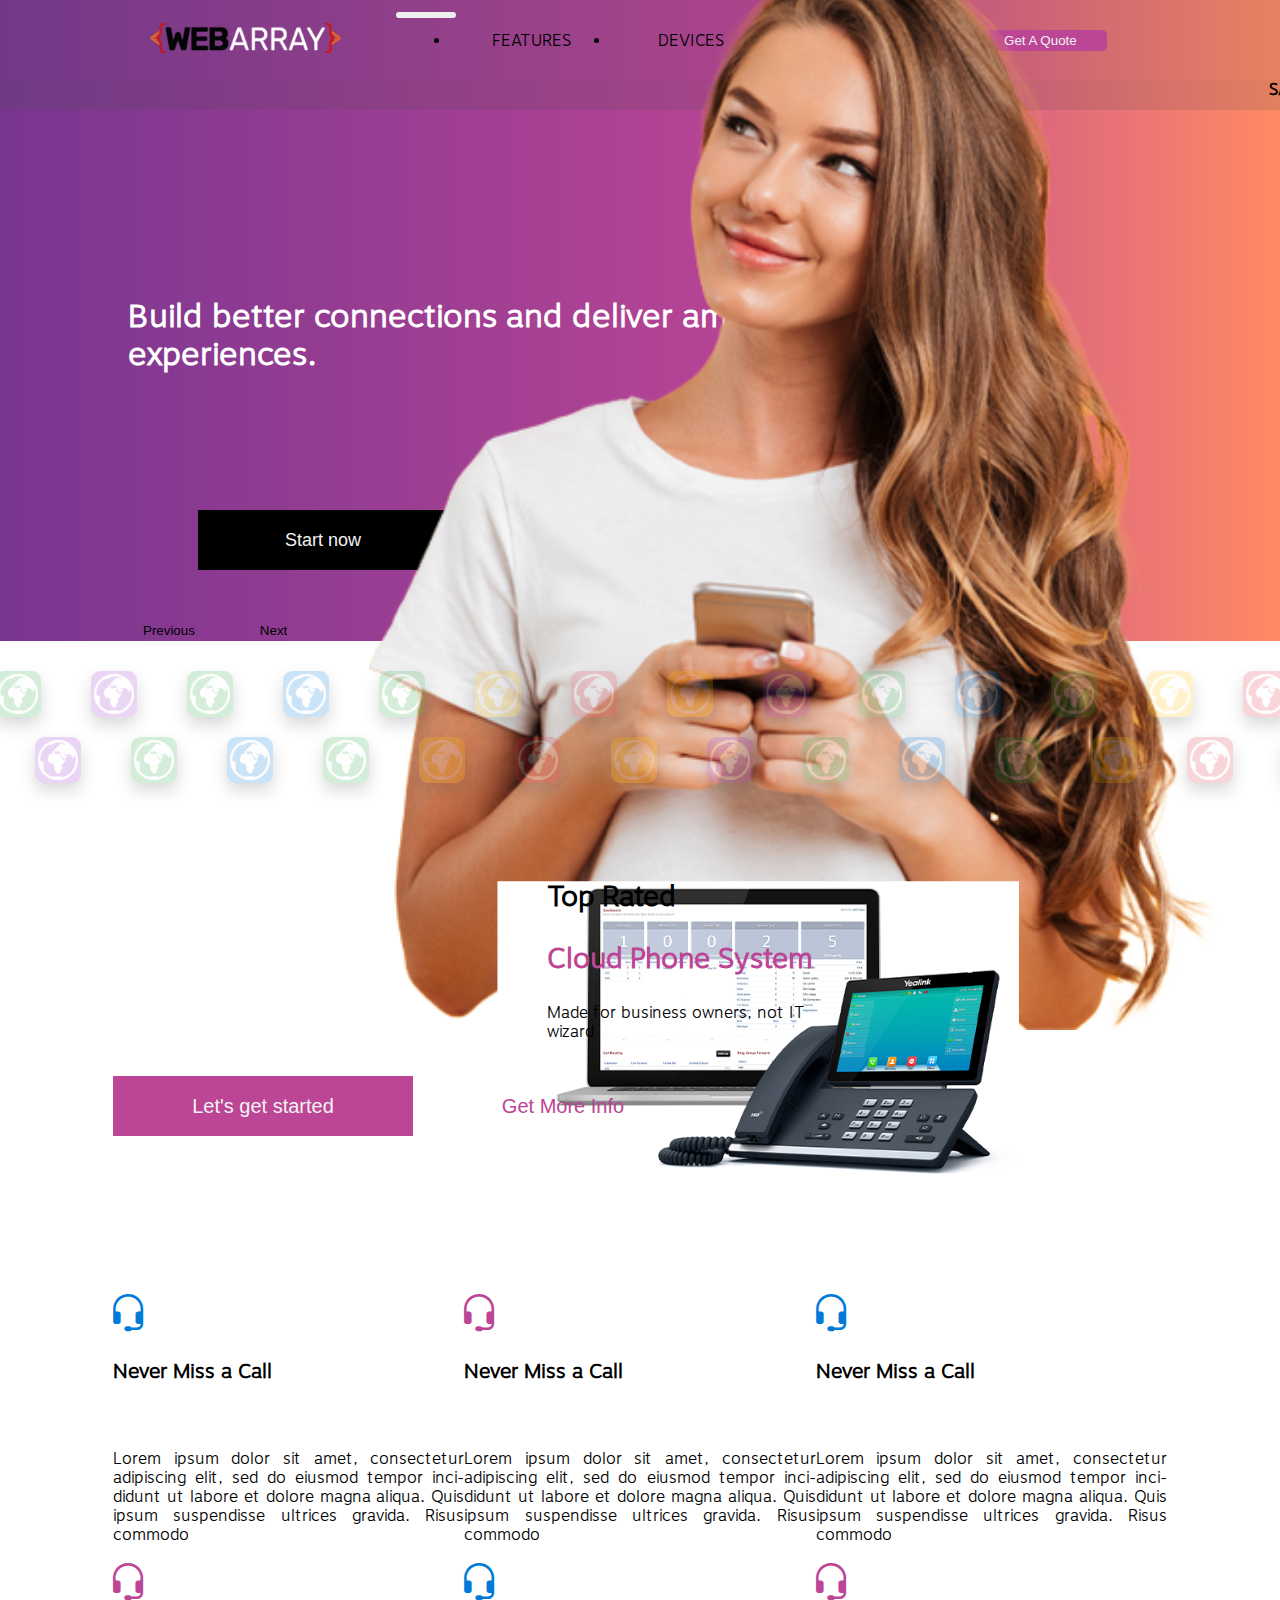
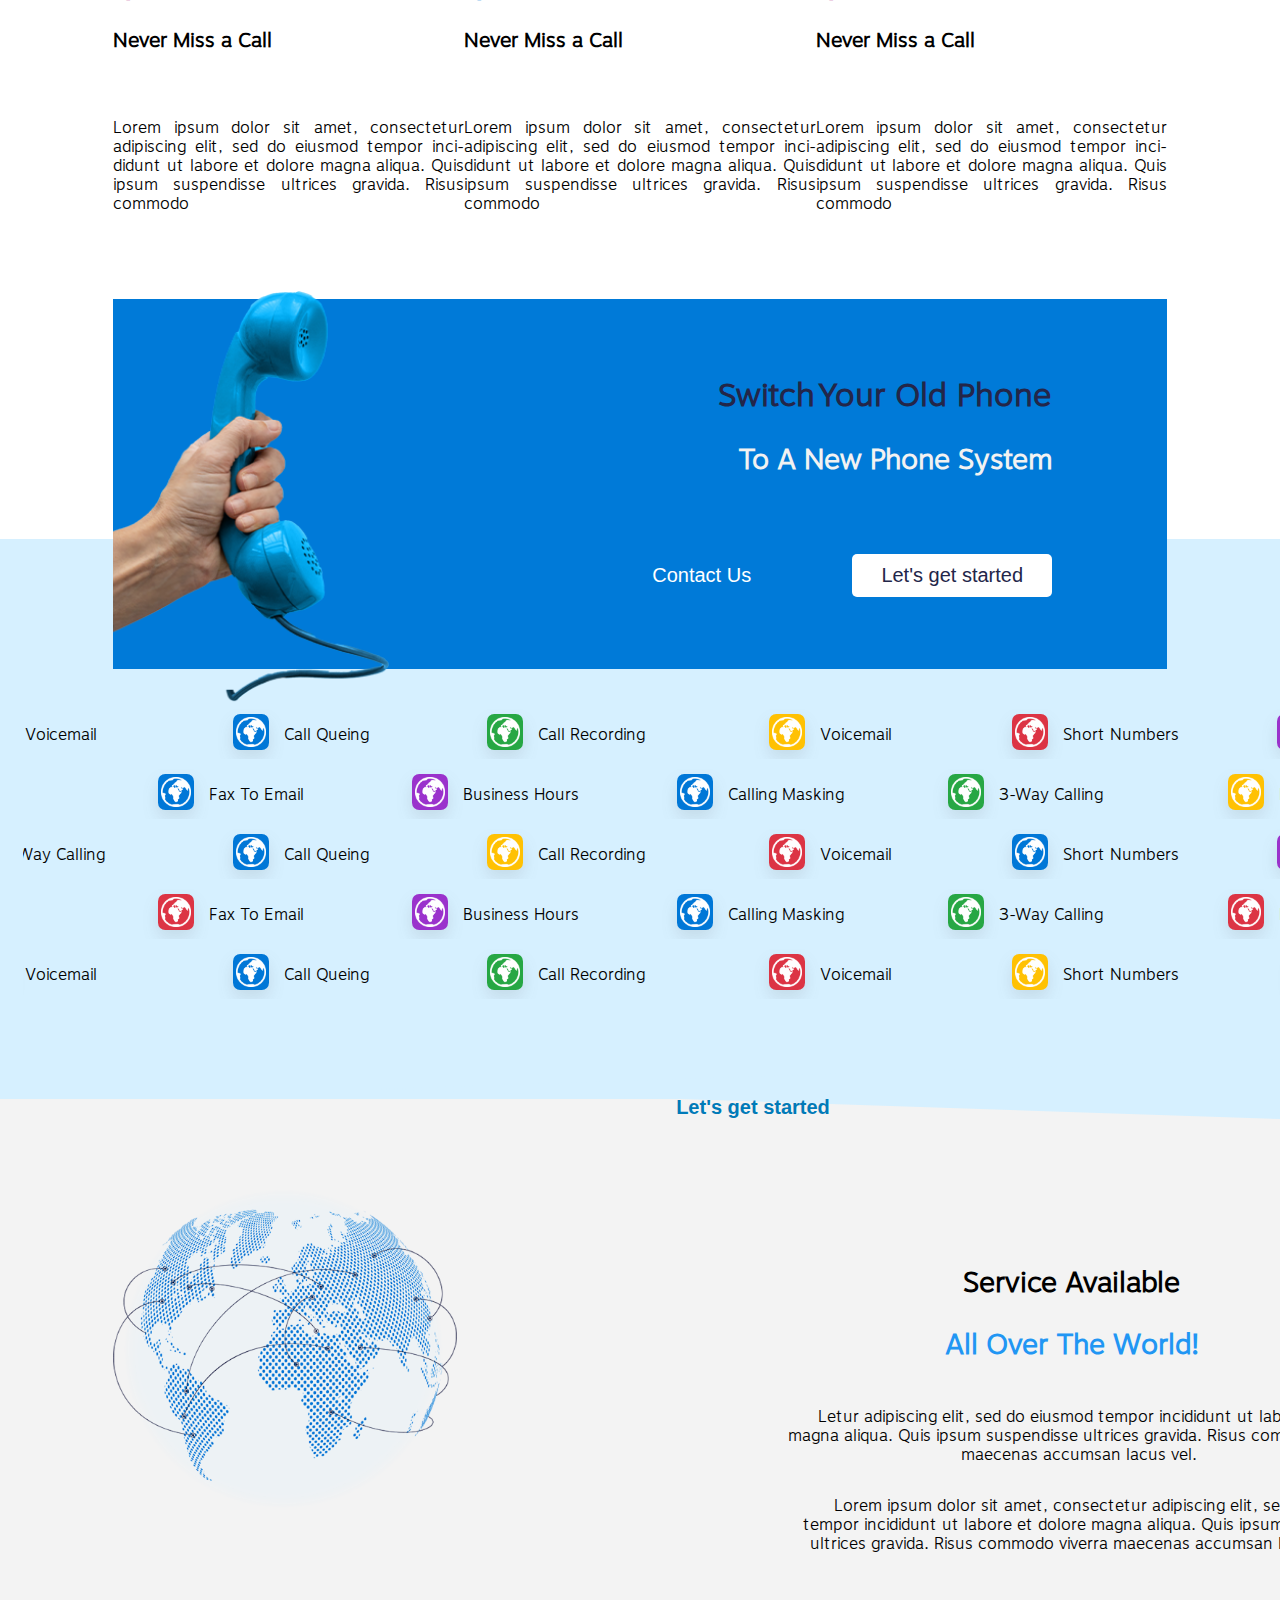
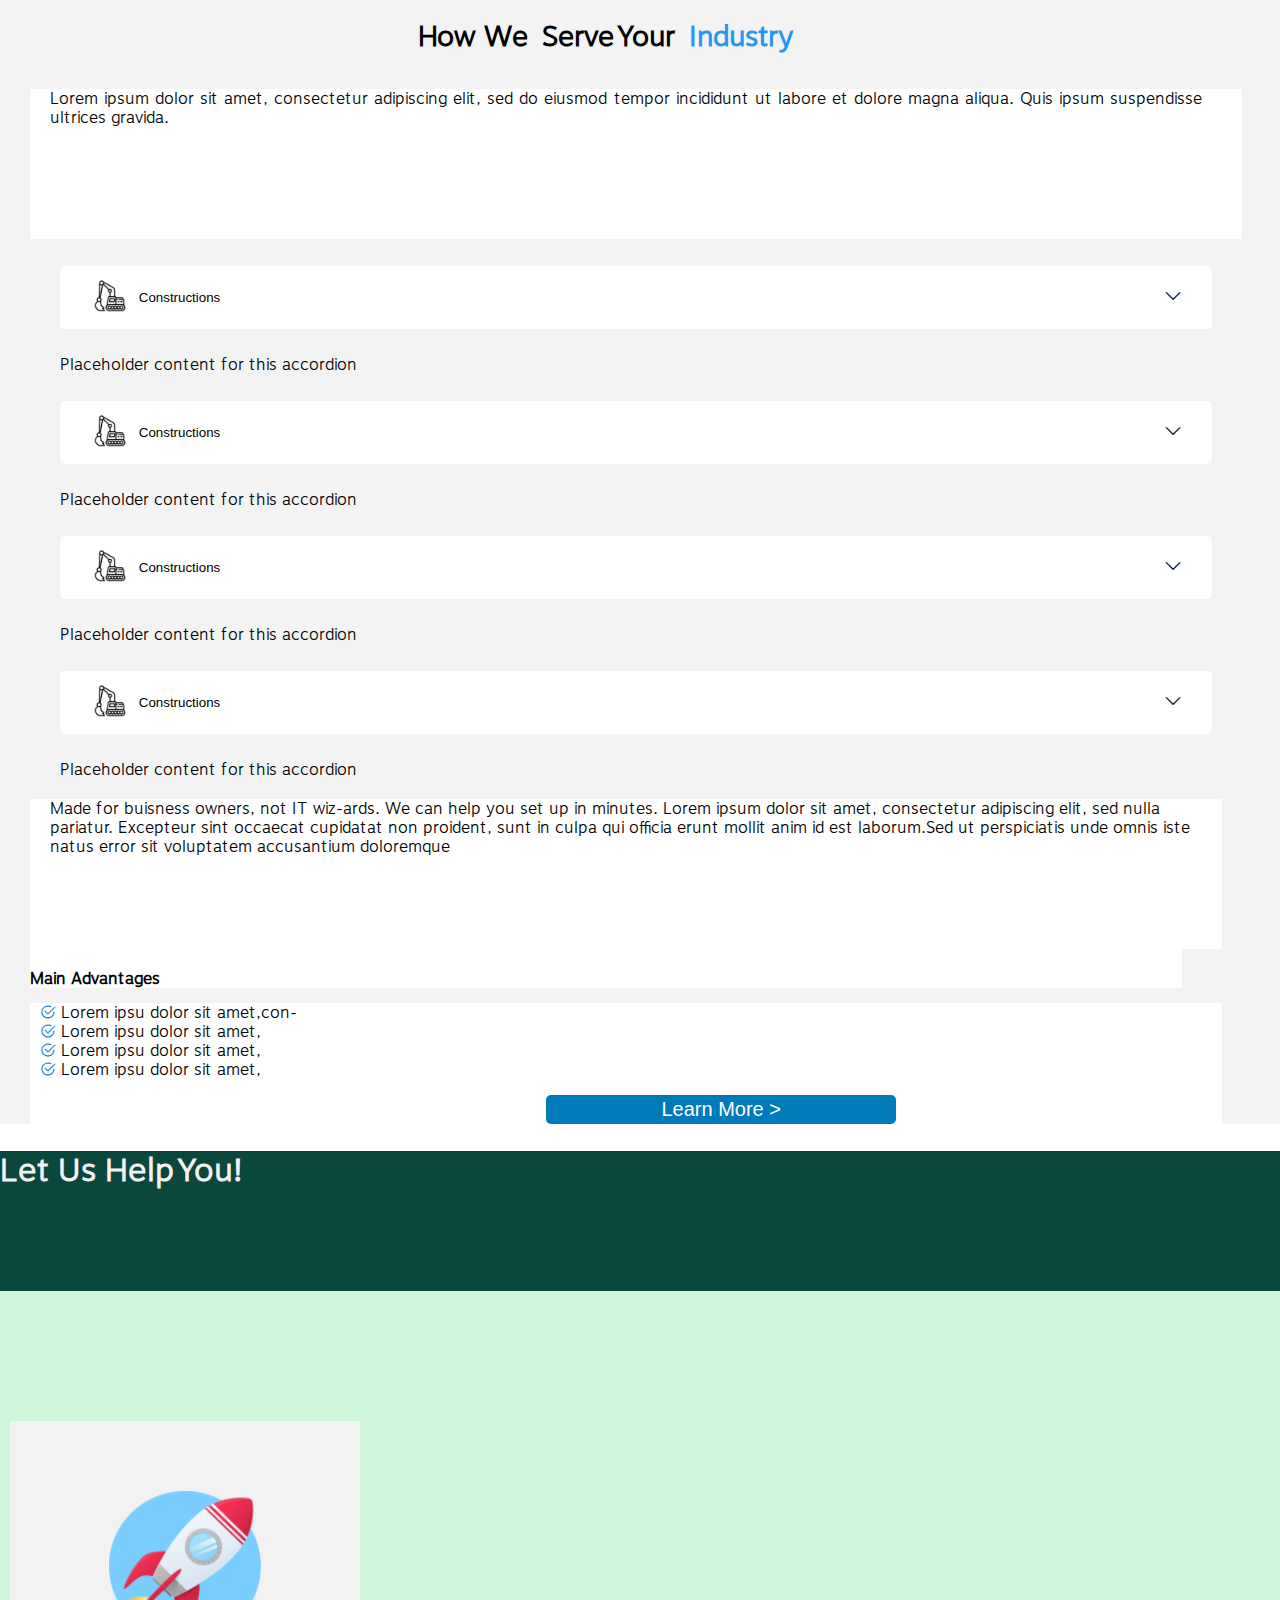
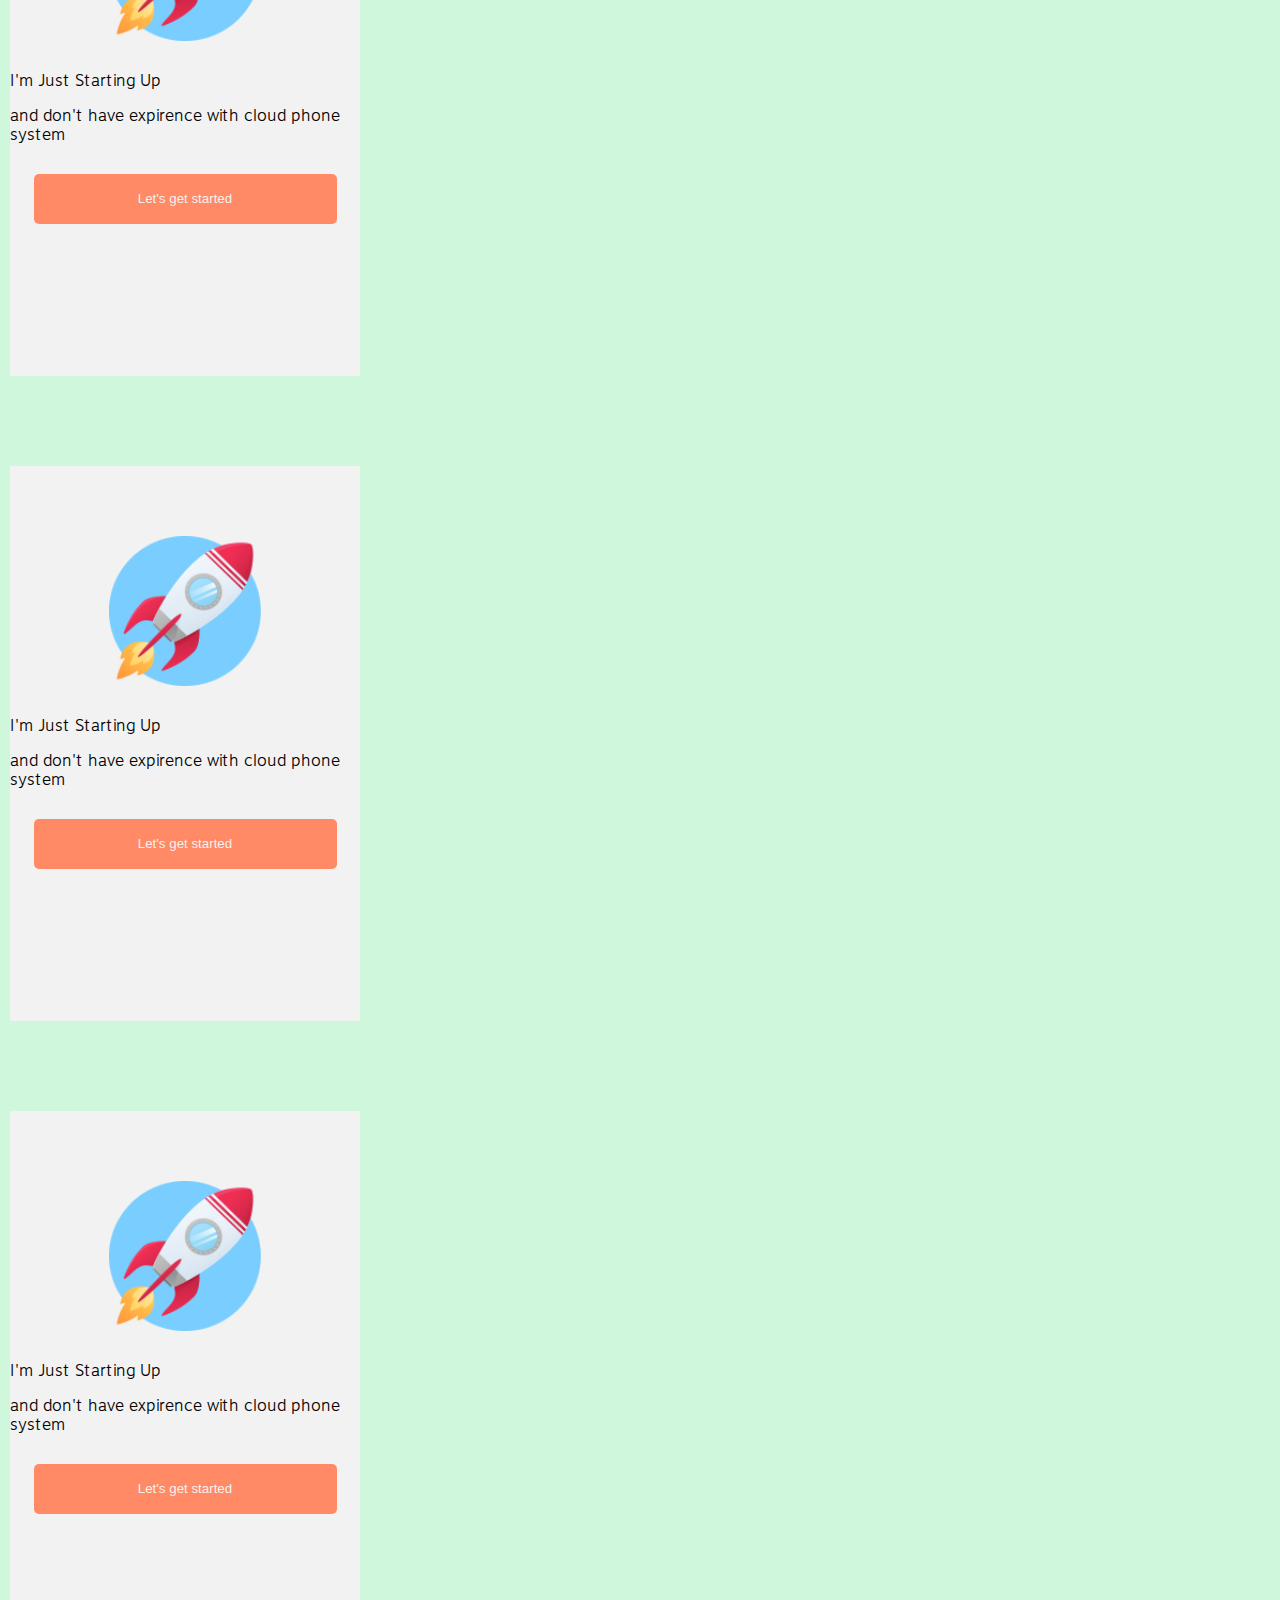
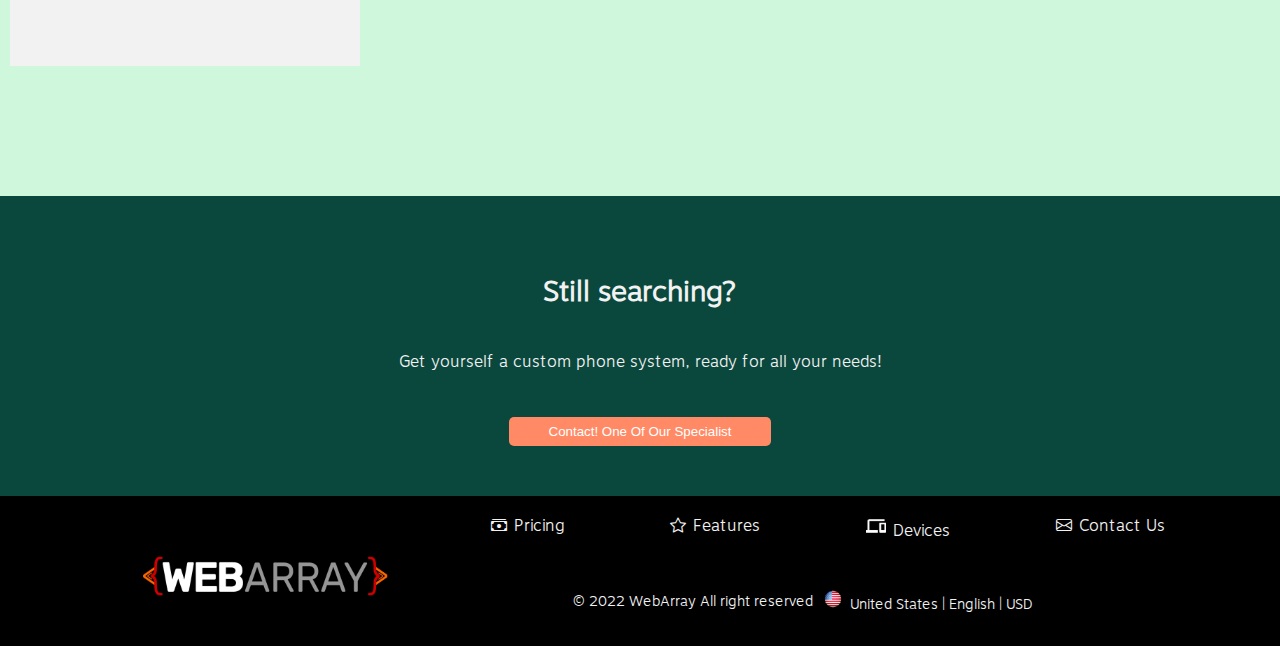
==== commit cef242a4: "Corrected styles on mobile." ====
--- a/index.html
+++ b/index.html
@@ -17,7 +17,7 @@
     <div class="wrapper-header">
         <section class="menu">
             <nav class="navbar navbar-expand-lg ">
-                <div>
+                <div class="bi-wrapper">
                     <span class='bi bi-telephone '></span>
                 </div>
                 <div class="wrapper-brand">
@@ -49,14 +49,16 @@
                         <div class="carousel-item-content">
                             <div class=" carousel-item-description">
                                 <div class=" carousel-item-description-text">
-                                    <h2>Build better <span class="font-bold">connections</span> and deliver <span class="font-bold">amazing</span>
-                                        <span class="font-display ">customs experiences.</span> </h2>
+                                    <h2>
+                                        <span class="carouel-header">Build better <span class="font-bold">connections</span> and deliver <span class="font-bold">amazing</span>
+                                        <span class="font-display ">customs experiences.</span> </span>
+                                    </h2>
 
 
                                 </div>
                                 <div class=" carousel-buttons ">
-                                    <button class="color-button-black color-text-white desktop-bigger-button-text-size">Start now</button>
-                                    <button class="color-text-black color-button-transparent desktop-bigger-button-text-size border-only-mobile">Start now</button></div>
+                                    <button class="color-button-black color-text-white desktop-bigger-button-text-size mobile-bigger-button-text-size">Start now</button>
+                                    <button class="color-text-black color-button-transparent desktop-bigger-button-text-size  mobile-bigger-button-text-size border-only-mobile">Start now</button></div>
                             </div>
 
                         </div>
@@ -81,39 +83,39 @@
             <div class="section-break-bar-wrapper">
                 <div class="break-icon-bar">
                     <div class="break-icon-bar-row">
-                        <img src="img/GlobeIcon.png" alt="Kula ziemska" style=" background-color: green; " />
-                        <img src="img/GlobeIcon.png" alt="Kula ziemska" style=" background-color: purple; " />
-                        <img src="img/GlobeIcon.png" alt="Kula ziemska" style=" background-color: green; " />
-                        <img src="img/GlobeIcon.png" alt="Kula ziemska" style=" background-color: blue; " />
-                        <img src="img/GlobeIcon.png" alt="Kula ziemska" style=" background-color: green; " />
-                        <img src="img/GlobeIcon.png" alt="Kula ziemska" style=" background-color: orange; " />
-                        <img src="img/GlobeIcon.png" alt="Kula ziemska" style=" background-color: red; " />
-                        <img src="img/GlobeIcon.png" alt="Kula ziemska" style=" background-color: orange; " />
-                        <img src="img/GlobeIcon.png" alt="Kula ziemska" style=" background-color: purple; " />
-                        <img src="img/GlobeIcon.png" alt="Kula ziemska" style=" background-color: green; " />
-                        <img src="img/GlobeIcon.png" alt="Kula ziemska" style=" background-color: blue; " />
-                        <img src="img/GlobeIcon.png" alt="Kula ziemska" style=" background-color: green; " />
-                        <img src="img/GlobeIcon.png" alt="Kula ziemska" style=" background-color: orange; " />
-                        <img src="img/GlobeIcon.png" alt="Kula ziemska" style=" background-color: red; " />
-                        <img src="img/GlobeIcon.png" alt="Kula ziemska" style=" background-color: orange; " />
-                        <img src="img/GlobeIcon.png" alt="Kula ziemska" style=" background-color: orange; " />
+                        <img src="img/GlobeIcon.png" alt="Kula ziemska" style=" background-color: #27a744; " />
+                        <img src="img/GlobeIcon.png" alt="Kula ziemska" style=" background-color: #9a32cc; " />
+                        <img src="img/GlobeIcon.png" alt="Kula ziemska" style=" background-color: #27a744; " />
+                        <img src="img/GlobeIcon.png" alt="Kula ziemska" style=" background-color: #0077d7;" />
+                        <img src="img/GlobeIcon.png" alt="Kula ziemska" style=" background-color: #27a744; " />
+                        <img src="img/GlobeIcon.png" alt="Kula ziemska" style=" background-color: #ffc103; " />
+                        <img src="img/GlobeIcon.png" alt="Kula ziemska" style=" background-color: #dc3444 " />
+                        <img src="img/GlobeIcon.png" alt="Kula ziemska" style=" background-color: #ffc103; " />
+                        <img src="img/GlobeIcon.png" alt="Kula ziemska" style=" background-color: #9a32cc; " />
+                        <img src="img/GlobeIcon.png" alt="Kula ziemska" style=" background-color: #27a744; " />
+                        <img src="img/GlobeIcon.png" alt="Kula ziemska" style=" background-color: #0077d7; " />
+                        <img src="img/GlobeIcon.png" alt="Kula ziemska" style=" background-color: #27a744; " />
+                        <img src="img/GlobeIcon.png" alt="Kula ziemska" style=" background-color: #ffc103; " />
+                        <img src="img/GlobeIcon.png" alt="Kula ziemska" style=" background-color: #dc3444 " />
+                        <img src="img/GlobeIcon.png" alt="Kula ziemska" style=" background-color: #ffc103; " />
+                        <img src="img/GlobeIcon.png" alt="Kula ziemska" style=" background-color: #ffc103;" />
                     </div>
                     <div class="break-icon-bar-row" style="margin-left: 40px;margin-top: -20px">
-                        <img src="img/GlobeIcon.png" alt="Kula ziemska" style=" background-color: purple; " />
-                        <img src="img/GlobeIcon.png" alt="Kula ziemska" style=" background-color: green; " />
-                        <img src="img/GlobeIcon.png" alt="Kula ziemska" style=" background-color: blue; " />
-                        <img src="img/GlobeIcon.png" alt="Kula ziemska" style=" background-color: green; " />
-                        <img src="img/GlobeIcon.png" alt="Kula ziemska" style=" background-color: orange; " />
-                        <img src="img/GlobeIcon.png" alt="Kula ziemska" style=" background-color: red; " />
-                        <img src="img/GlobeIcon.png" alt="Kula ziemska" style=" background-color: orange; " />
-                        <img src="img/GlobeIcon.png" alt="Kula ziemska" style=" background-color: purple; " />
-                        <img src="img/GlobeIcon.png" alt="Kula ziemska" style=" background-color: green; " />
-                        <img src="img/GlobeIcon.png" alt="Kula ziemska" style=" background-color: blue; " />
-                        <img src="img/GlobeIcon.png" alt="Kula ziemska" style=" background-color: green; " />
-                        <img src="img/GlobeIcon.png" alt="Kula ziemska" style=" background-color: orange; " />
-                        <img src="img/GlobeIcon.png" alt="Kula ziemska" style=" background-color: red; " />
-                        <img src="img/GlobeIcon.png" alt="Kula ziemska" style=" background-color: orange; " />
-                        <img src="img/GlobeIcon.png" alt="Kula ziemska" style=" background-color: orange; " />
+                        <img src="img/GlobeIcon.png" alt="Kula ziemska" style=" background-color: #9a32cc; " />
+                        <img src="img/GlobeIcon.png" alt="Kula ziemska" style=" background-color: #27a744; " />
+                        <img src="img/GlobeIcon.png" alt="Kula ziemska" style=" background-color: #0077d7; " />
+                        <img src="img/GlobeIcon.png" alt="Kula ziemska" style=" background-color: #27a744; " />
+                        <img src="img/GlobeIcon.png" alt="Kula ziemska" style=" background-color: #ffc103; " />
+                        <img src="img/GlobeIcon.png" alt="Kula ziemska" style=" background-color: #dc3444 " />
+                        <img src="img/GlobeIcon.png" alt="Kula ziemska" style=" background-color: #ffc103; " />
+                        <img src="img/GlobeIcon.png" alt="Kula ziemska" style=" background-color: #9a32cc; " />
+                        <img src="img/GlobeIcon.png" alt="Kula ziemska" style=" background-color: #27a744; " />
+                        <img src="img/GlobeIcon.png" alt="Kula ziemska" style=" background-color: #0077d7; " />
+                        <img src="img/GlobeIcon.png" alt="Kula ziemska" style=" background-color: #27a744; " />
+                        <img src="img/GlobeIcon.png" alt="Kula ziemska" style=" background-color: #ffc103; " />
+                        <img src="img/GlobeIcon.png" alt="Kula ziemska" style=" background-color: #dc3444 " />
+                        <img src="img/GlobeIcon.png" alt="Kula ziemska" style=" background-color: #ffc103; " />
+                        <img src="img/GlobeIcon.png" alt="Kula ziemska" style=" background-color: #ffc103; " />
 
                     </div>
                 </div>
@@ -129,8 +131,8 @@
                 </div>
                 <div class="d-flex section-rated-wrapper-buttons first row-second">
 
-                    <button class="color-button-pink color-text-white desktop-standard-button-text-size rated-button-left" title="Let's get started"></button>
-                    <button class="color-button-transparent color-text-pink desktop-standard-button-text-size border-only-mobile-pink rated-button-right" title="Get More Info"></button></div>
+                    <button class="color-button-pink color-text-white desktop-standard-button-text-size rated-button-left mobile-standard-button-text-size" title="Let's get started"></button>
+                    <button class="color-button-transparent color-text-pink desktop-standard-button-text-size border-only-mobile-pink rated-button-right mobile-standard-button-text-size" title="Get More Info"></button></div>
 
 
                 <div class="section-rated-wrapper-image second">
@@ -202,8 +204,8 @@
                             <h3 class="color-text-white weight-text-900">To A New Phone System</h3>
                         </div>
                         <div class="section-switch-top-wrapper-button">
-                            <button class="color-button-transparent desktop-standard-button-text-size section-switch-button-left  "><a href="# " class="color-text-white">Contact Us</a></button>
-                            <button class="color-button-white color-text-black desktop-standard-button-text-size section-switch-button-right section-switch-button-bottom" title="Let's get started"><a href="# "></a></button>
+                            <button class="desktop-standard-button-text-size section-switch-button-left  mobile-standard-button-text-size"><a href="# " >Contact Us</a></button>
+                            <button class=" desktop-standard-button-text-size section-switch-button-right section-switch-button-bottom mobile-standard-button-text-size" title="Let's get started"><a href="# "></a></button>
                         </div>
                     </div>
                 </div>
@@ -347,7 +349,7 @@
                         </div>
                     </div>
                     <div class="section-switch-list-button">
-                        <a href="# "><button class="color-button-blue color-text-white section-switch-button desktop-bigger-button-text-size section-switch-list-button-bottom" title="Let's get started"></button> </a></div>
+                        <a href="# "><button class="color-button-blue color-text-white section-switch-button desktop-bigger-button-text-size section-switch-list-button-bottom mobile-standard-button-text-size" title="Let's get started"></button> </a></div>
                 </div>
             </div>
         </section>
@@ -374,9 +376,9 @@
             <div class="row  section-ofer-row">
                 <div class="section-ofer-wrapper-left">
                     <div class="section-ofer-wrapper-left-header">
-                        <h3 class="color-text-blue section-ofer-wrapper-left-header-title-first">How We </h3>
-                        <h3 class="section-ofer-wrapper-left-header-title-second">Serve Your</h3>
-                        <h3 class="color-text-blue ">Industry</h3>
+                        <h3 class="section-ofer-wrapper-left-header-title-first"><span class="only-desktop-text-color-blue">How We</span>
+                            <span class="section-ofer-wrapper-left-header-title-second">Serve Your</span>
+                            <span class="color-text-blue ">Industry</span></h3>
                     </div>
                     <div class="section-ofer-wrapper-icons" style="float: right; ">
                         <div class="row ">
@@ -496,10 +498,12 @@
                     <div class="section-ofer-wrapper-right-wrapper ">
 
                         <div class="section-ofer-wrapper-right-wrapper-header">
-                            <p class="desktop-text-title section-ofer-wrapper-right-wrapper-header-title">Constructions?</p>
-                            <p class="desktop-text-title color-text-blue section-ofer-wrapper-right-wrapper-header-title-second">We got you!</p>
+                            <h2 class="desktop-text-title section-ofer-wrapper-right-wrapper-header-title">Constructions?</h2>
+                            <h2 class="desktop-text-title color-text-blue section-ofer-wrapper-right-wrapper-header-title-second">We got you!</h2>
+
                             <p class="desktop-text-small section-ofer-wrapper-right-wrapper-header-title-third">Made for buisness owners, not IT wiz-ards. We can help you set up in minutes. Lorem ipsum dolor sit amet, consectetur adipiscing elit, sed nulla pariatur. Excepteur sint occaecat cupidatat non proident, sunt in culpa qui officia
-                                deserunt mollit anim id est laborum.Sed ut perspiciatis unde omnis iste natus error sit voluptatem accusantium doloremque</p>
+                                erunt mollit anim id est laborum.Sed ut perspiciatis unde omnis iste natus error sit voluptatem accusantium doloremque</p>
+
                             <div class="section-ofer-wrapper-right-wrapper-header-title-fouth weight-text-600 desktop-text-small "> Main Advantages</div>
                             <ul class="desktop-text-small section-ofer-list">
                                 <li><span class='bi bi-check2-circle' style='color:#007ad8'></span> Lorem ipsu dolor sit amet,con-</li>
@@ -508,7 +512,7 @@
                                 <li><span class='bi bi-check2-circle' style='color:#007ad8'></span> Lorem ipsu dolor sit amet,</li>
                             </ul>
                             <div class="section-ofer-wrapper-top-button">
-                                <button class="section-ofer-phone-button desktop-text-standard " title="Let's get started"><a href="# " ></a></button></div>
+                                <button class="section-ofer-phone-button desktop-text-standard mobile-standard-button-text-size " title="Let's get started"><a href="# " ></a></button></div>
                         </div>
 
                         <div class="section-ofer-wrapper-phone">
--- a/css/style.css
+++ b/css/style.css
@@ -1,1901 +1,2020 @@
-                            @font-face {
-                                font-family: MotivaSans;
-                                src: url(../font/MotivaSansRegular.woff.ttf) format("woff");
-                                src: url(../font/MotivaSansBlack.woff.ttf) format("woff") url(../font/MotivaSansExtraBold.ttf), url(../font/MotivaSansLight.woff.ttf)format("woff"), url(../font/MotivaSansMedium.woff.ttf)format("woff"), url(../font/MotivaSansRegular.woff.ttf)format("woff"), url(../font/MotivaSansThin.ttf), url(../font/MotivaSansBlack.woff.ttf)format("woff");
-                                font-weight: bold 400 600 800 900 950;
-                            }
-                            
-                            @media screen and (min-width: 576px) {
-                                h1 {
-                                    font-size: 2.5rem;
-                                }
-                                h2 {
-                                    font-size: 2rem;
-                                }
-                                h3 {
-                                    font-size: 1.75rem;
-                                }
-                                .mobile-standard-button-text-size {
-                                    font-size: 1.25rem;
-                                }
-                                .mobile-bigger-button-text-size {
-                                    font-size: 1.125rem;
-                                }
-                                .mobile-text-title {
-                                    font-size: 1.125rem;
-                                }
-                                .mobile-text-standard {
-                                    font-size: 1.25rem;
-                                }
-                                .mobile-text-small {
-                                    font-size: 0.875rem;
-                                }
-                                .container {
-                                    width: 567px;
-                                }
-                            }
-                            
-                            @media screen and (min-width: 1366px) {
-                                h1 {
-                                    font-size: 5rem;
-                                }
-                                h2 {
-                                    font-size: 4rem;
-                                }
-                                h3 {
-                                    font-size: 3rem;
-                                }
-                                .desktop-standard-button-text-size {
-                                    font-size: 1.75rem;
-                                }
-                                .desktop-bigger-button-text-size {
-                                    font-size: 2.25rem;
-                                }
-                                .desktop-text-title {
-                                    font-size: 2rem;
-                                }
-                                .desktop-text-standard {
-                                    font-size: 1.5rem;
-                                }
-                                .desktop-text-small {
-                                    font-size: 1.125rem;
-                                }
-                                .container {
-                                    width: 1140px;
-                                }
-                            }
-                            
-                            body,
-                            .menu,
-                            .navbar,
-                            section {
-                                max-width: 1366px;
-                                margin: 0 auto;
-                                font-family: MotivaSans;
-                                box-sizing: content-box;
-                                background-color: transparent;
-                            }
-                            
-                            .container,
-                            .row {
-                                margin: 0;
-                                padding: 0;
-                            }
-                            
-                            a {
-                                text-decoration: none;
-                            }
-                            
-                            button {
-                                border: none;
-                                border-radius: 5px;
-                                padding: 3px 30px;
-                            }
-                            
-                            .color-button-blue {
-                                background-color: #2196f3;
-                            }
-                            
-                            .color-button-white {
-                                background-color: #f2f2f2;
-                            }
-                            
-                            .color-button-black {
-                                background-color: #000000;
-                            }
-                            
-                            .color-button-pink {
-                                background-color: #bc4595;
-                            }
-                            
-                            .color-button-transparent {
-                                background-color: transparent;
-                            }
-                            
-                            .bi-headset {
-                                margin-left: 10px;
-                            }
-                            
-                            .color-text-blue {
-                                color: #2196f3;
-                            }
-                            
-                            .color-text-dark-blue {
-                                color: #232649
-                            }
-                            
-                            .color-text-pink {
-                                color: #bc4595;
-                            }
-                            
-                            .color-text-white {
-                                color: #f2f2f2;
-                            }
-                            
-                            .color-text-black {
-                                color: #000000;
-                            }
-                            
-                            .weight-text-600 {
-                                font-weight: 600;
-                            }
-                            
-                            .weight-text-900 {
-                                font-weight: 900;
-                            }
-                            
-                            .weight-text-bold {
-                                font-weight: bold;
-                            }
-                            /*** Navbar ***/
-                            
-                            .wrapper-header {
-                                background: rgb(120, 54, 144);
-                                background: linear-gradient(90deg, rgba(120, 54, 144, 1) 0%, rgba(188, 69, 149, 1) 62%, rgba(255, 138, 101, 1) 100%);
-                            }
-                            
-                            .menu,
-                            nav {
-                                width: 60vw;
-                            }
-                            
-                            .navbar {
-                                min-height: 80px;
-                                height: auto;
-                                background-color: rgba(72, 72, 72, .12);
-                                padding: 0 113px;
-                                max-width: 1366px;
-                                width: 80vw;
-                                margin: 0 0;
-                                border: 2px solid red;
-                                ;
-                            }
-                            
-                            .nav-link,
-                            .menu-bottom-bar {
-                                text-transform: uppercase;
-                            }
-                            
-                            .navbar-nav {
-                                display: flex;
-                                margin-left: -40px;
-                                border: 2px solid red;
-                            }
-                            
-                            .bi-telephone {
-                                color: #ebbcbf
-                            }
-                            
-                            .wrapper-brand {
-                                width: 200px;
-                                border: 2px solid red;
-                            }
-                            
-                            .nav-item {
-                                width: 160px;
-                                color: #000000;
-                            }
-                            
-                            .nav-item a {
-                                color: #000000;
-                                transition: .2s;
-                            }
-                            
-                            .nav-item a:hover {
-                                color: #f2f2f2;
-                            }
-                            
-                            .navbar-collapse {
-                                width: 70%;
-                                margin-left: -40px;
-                                border: 2px solid red;
-                            }
-                            
-                            .navbar {
-                                width: 100%
-                            }
-                            
-                            .wrapper-nav-button {
-                                display: flex;
-                                flex-direction: row;
-                                width: 150px;
-                            }
-                            
-                            .nav-button a {
-                                color: #f2f2f2;
-                                transition: .2s;
-                            }
-                            
-                            .nav-button a:hover {
-                                color: #000000;
-                            }
-                            
-                            .menu-bottom-bar {
-                                display: block;
-                                width: 100%;
-                                height: 30px;
-                                text-align: right;
-                                padding: 0 113px;
-                                background-color: rgba(72, 72, 72, .16);
-                                border: 2px solid black;
-                            }
-                            
-                            .menu-bottom-bar-wrapper {
-                                border: 2px solid black;
-                            }
-                            
-                            .menu-bottom-bar p {
-                                margin-right: 100px;
-                                width: 100%;
-                            }
-                            
-                            @media screen and (max-width: 576px),
-                            screen and (min-width: 577px) {
-                                .menu {
-                                    width: 100vw;
-                                    padding: 0 0;
-                                }
-                                .navbar {
-                                    display: flex;
-                                    justify-content: center;
-                                    flex-direction: row;
-                                    justify-content: space-around;
-                                    padding: 0 20px;
-                                    margin: 0;
-                                    width: 93vw;
-                                    border: 2px solid red;
-                                }
-                                .wrapper-brand {
-                                    width: 200px;
-                                    margin: 10px;
-                                    padding: 0;
-                                }
-                                .wrapper-brand img {
-                                    height: 30px;
-                                    margin: 0 auto;
-                                }
-                                .wrapper-nav-button {
-                                    justify-content: center;
-                                }
-                                .menu-bottom-bar {
-                                    width: 100%;
-                                    text-align: center;
-                                }
-                            }
-                            
-                            @media screen and (min-1024px) {}
-                            /*** Carousel ***/
-                            
-                            .carousel {
-                                display: block;
-                                height: 550px;
-                            }
-                            
-                            .carousel-inner {
-                                height: 100%;
-                            }
-                            
-                            .carousel-item-content {
-                                display: flex;
-                                position: relative;
-                            }
-                            
-                            .carousel-item-description {
-                                display: flex;
-                                flex-direction: column;
-                                padding: 0 113px;
-                                width: 80%;
-                                color: white;
-                                position: relative;
-                                margin-left: 20px;
-                            }
-                            
-                            .carousel-item-description-text {
-                                margin-top: 90px;
-                            }
-                            
-                            .carousel-buttons {
-                                margin-top: 50px;
-                            }
-                            
-                            .carousel-item-image {
-                                display: block;
-                                height: 120%;
-                                right: 60px;
-                                bottom: -130px;
-                                position: absolute;
-                            }
-                            
-                            .carousel-item-image img {
-                                height: 100%;
-                            }
-                            
-                            .carousel-control-prev,
-                            .carousel-control-next {
-                                background-color: transparent;
-                                border: none;
-                            }
-                            
-                            @media screen and (max-width: 576px),
-                            screen and (min-width: 577px) {
-                                .carousel {
-                                    min-height: 250px;
-                                    height: auto;
-                                    ;
-                                }
-                                .only-mobile {
-                                    visibility: hidden;
-                                }
-                                .carousel-item-description {
-                                    margin: 10px 0 50px 0;
-                                }
-                                .carousel-buttons,
-                                .carousel-item-description {
-                                    display: flex;
-                                    width: 100%;
-                                    flex-direction: column;
-                                    padding: 0 0;
-                                    height: auto;
-                                    text-align: center;
-                                }
-                                .carousel-item-description-text {
-                                    display: flex;
-                                    justify-content: center;
-                                    padding: 0 130px;
-                                }
-                                .carousel-buttons button {
-                                    width: 100px;
-                                    height: 40px;
-                                    margin: 0 auto;
-                                    padding: 0 0;
-                                    border-radius: 3px;
-                                }
-                                .carousel-buttons button {
-                                    width: 180px;
-                                    height: 40px;
-                                    margin: 5px auto;
-                                    padding: 0 0;
-                                    border-radius: 0;
-                                }
-                                .border-only-mobile {
-                                    border: 2px solid #000000;
-                                    margin: 10px;
-                                }
-                                .font-bold {
-                                    font-weight: 900;
-                                }
-                                .font-display {
-                                    display: block;
-                                    width: 300px;
-                                    padding: 0 0;
-                                    margin: 0 auto;
-                                }
-                            }
-                            
-                            @media screen and (min-width: 992px) {
-                                .carousel-buttons {
-                                    display: inline-block;
-                                    text-align: left;
-                                    padding-left: 70px;
-                                    border: 2px solid red;
-                                }
-                                .carousel-item-description-text {
-                                    display: flex;
-                                    text-align: left;
-                                    padding: 0 113px;
-                                }
-                                .carousel-item-content {
-                                    width: 70%;
-                                }
-                                .only-mobile {
-                                    visibility: visible;
-                                }
-                                .font-display {
-                                    display: flex;
-                                    width: 500px;
-                                    padding: 0 0;
-                                    margin: 0 auto;
-                                }
-                                .carousel {
-                                    display: block;
-                                    padding: 0 0 0 113px;
-                                }
-                                .carousel-buttons button {
-                                    width: 200px;
-                                    height: 60px;
-                                    margin: 0 15px;
-                                }
-                            }
-                            /*** Section Break Bar ***/
-                            
-                            .section-break-bar-wrapper {
-                                opacity: .2;
-                                overflow: hidden;
-                                margin: 10px 0 0 0;
-                            }
-                            
-                            .break-icon-bar {
-                                display: flex;
-                                flex-direction: column;
-                                height: 150px;
-                                margin-left: -30px;
-                                overflow: hidden;
-                            }
-                            
-                            .break-icon-bar-row {
-                                display: flex;
-                                flex-wrap: no-wrap;
-                            }
-                            
-                            .break-icon-bar img,
-                            .section-switch-list-item img {
-                                width: 40px;
-                                height: 40px;
-                                border-radius: 20%;
-                                padding: 3px;
-                                margin: 20px;
-                                filter: drop-shadow(0 8px 8px rgba(72, 72, 72, 012));
-                            }
-                            
-                            .break-icon-bar img {
-                                margin: 20px 25px;
-                            }
-                            
-                            @media screen and (max-width: 576px) {
-                                .section-break-bar-wrapper {
-                                    display: none;
-                                }
-                            }
-                            /*** Section Rated ***/
-                            
-                            .section-rated {
-                                margin: 100px 0;
-                                width: 100%;
-                                min-height: 300px;
-                                height: auto;
-                                padding: 0 113px;
-                            }
-                            
-                            .section-rated-container {
-                                display: flex;
-                                width: 100%;
-                                height: 100%;
-                            }
-                            
-                            .section-rated-wrapper-image,
-                            .section-rated-wrapper-text {
-                                display: flex;
-                                justify-content: center;
-                                align-items: center;
-                            }
-                            
-                            .section-rated-wrapper-text {
-                                display: block;
-                                width: 100%;
-                                left: 0;
-                                padding-top: 50px;
-                            }
-                            
-                            .section-rated-container img {
-                                height: 280px;
-                                padding-right: 20px;
-                            }
-                            
-                            .section-rated-wrapper-buttons {
-                                margin-top: 40px;
-                            }
-                            
-                            .rated-button-left::before {
-                                content: "Let's get started";
-                            }
-                            
-                            .rated-button-right::before {
-                                content: "Get More Info";
-                            }
-                            
-                            @media screen and (max-width: 576px),
-                            screen and (min-width: 577px) {
-                                .section-rated {
-                                    margin: 0 0;
-                                    padding: 0 0;
-                                }
-                                .section-rated-container {
-                                    display: flex;
-                                    flex-flow: column;
-                                    justify-content: center;
-                                    align-items: center;
-                                    width: 100vw;
-                                }
-                                .section-rated-container,
-                                .section-rated-wrapper-buttons {
-                                    display: flex;
-                                    flex-direction: column;
-                                }
-                                .section-rated-wrapper-text {
-                                    text-align: center;
-                                }
-                                .section-rated-container img {
-                                    height: 200px;
-                                    margin: 30px;
-                                }
-                                .first {
-                                    order: 2;
-                                }
-                                .second {
-                                    order: 1;
-                                }
-                                .border-only-mobile-pink {
-                                    border: 2px solid #bc4595;
-                                    margin: 10px;
-                                }
-                                .section-rated-wrapper-buttons button {
-                                    width: 180px;
-                                    height: 40px;
-                                    margin: 5px auto;
-                                    padding: 0 0;
-                                    border-radius: 0;
-                                }
-                                .rated-button-left::before {
-                                    content: "Start now";
-                                }
-                                .rated-button-right::before {
-                                    content: "Start now";
-                                }
-                            }
-                            
-                            @media screen and (min-width: 992px) {
-                                .section-rated {
-                                    margin-top: 50px;
-                                }
-                                .section-rated-wrapper-text {
-                                    display: flex;
-                                }
-                                .section-rated-container {
-                                    display: flex;
-                                    flex-flow: column;
-                                    position: relative;
-                                    flex-direction: row;
-                                    height: 370px;
-                                    width: 100%;
-                                    align-items: flex-start;
-                                }
-                                .rated-button-left::before {
-                                    content: "Let's get started";
-                                }
-                                .rated-button-right::before {
-                                    content: "Get More Info";
-                                }
-                                .first {
-                                    order: 1;
-                                }
-                                .second {
-                                    order: 2;
-                                }
-                                .section-rated-wrapper-text {
-                                    display: block;
-                                    position: relative;
-                                    text-align: left;
-                                    margin: 0 0 0 113px;
-                                    padding: 0 0;
-                                    width: 300px;
-                                    z-index: 9999;
-                                }
-                                .section-rated-wrapper-buttons {
-                                    display: flex;
-                                    flex-direction: row;
-                                    position: absolute;
-                                    bottom: 80px;
-                                    left: 113px;
-                                    margin: 0 0;
-                                    z-index: 9999;
-                                }
-                                .section-rated-wrapper-buttons button {
-                                    display: block;
-                                    width: 200px;
-                                }
-                                .section-rated-wrapper-image {
-                                    display: block;
-                                    bottom: 0;
-                                    right: 200px;
-                                    width: 500px;
-                                    height: 100%;
-                                    padding-right: 113px;
-                                    position: absolute;
-                                }
-                                .section-rated-wrapper-image img {
-                                    display: block;
-                                    height: 80%;
-                                }
-                            }
-                            /*** Section HelpDesk ***/
-                            
-                            .section-helpdesk {
-                                margin: 70px 0;
-                                padding: 0 113px;
-                            }
-                            
-                            .section-helpdesk-row {
-                                display: grid;
-                                grid-template-columns: repeat(3, 1fr);
-                                margin-bottom: 20px;
-                                width: 100%;
-                                padding: 0 0;
-                                margin: 0 0;
-                            }
-                            
-                            .section-helpdesk-card {
-                                border: none;
-                            }
-                            
-                            .bi-headset {
-                                font-size: 40px
-                            }
-                            
-                            @media screen and (max-width: 576px),
-                            screen and (min-width: 577px) {
-                                .section-helpdesk {
-                                    padding: 0 40px;
-                                }
-                                .section-helpdesk-row {
-                                    display: grid;
-                                    grid-template-columns: repeat(1, 1fr);
-                                }
-                                .section-helpdesk-card-header {
-                                    display: flex;
-                                    flex-direction: row;
-                                    align-items: flex-end;
-                                    width: 100%;
-                                }
-                                .section-helpdesk-card-title {
-                                    width: 100%;
-                                    padding-left: 10px;
-                                    padding-bottom: 10px;
-                                }
-                                .bi-headset {
-                                    margin-left: -5px;
-                                }
-                                .section-helpdesk-text {
-                                    text-align: justify;
-                                    word-wrap: break-word;
-                                    hyphens: auto;
-                                }
-                                .section-helpdesk {
-                                    margin: 70px 0;
-                                    padding: 0 70px 0 60px;
-                                }
-                                .bi-headset {
-                                    color: blue;
-                                }
-                            }
-                            
-                            @media screen and (min-width: 992px) {
-                                .section-helpdesk-row {
-                                    grid-template-columns: repeat(2, 1fr);
-                                }
-                                .section-helpdesk {
-                                    margin: 70px 0;
-                                    padding: 0 113px;
-                                }
-                                .section-helpdesk-card-header {
-                                    display: flex;
-                                    flex-direction: column;
-                                    align-items: flex-start;
-                                }
-                                .section-helpdesk-card-title {
-                                    padding-left: 0;
-                                    padding-bottom: 30px;
-                                }
-                                .bi-headset {
-                                    color: blue;
-                                }
-                            }
-                            
-                            @media screen and (min-width: 1100px) {
-                                .section-helpdesk-row {
-                                    grid-template-columns: repeat(3, 1fr);
-                                }
-                                .color-blue {
-                                    color: blue;
-                                }
-                                .color-purple {
-                                    color: purple;
-                                }
-                            }
-                            /*** Section Switch ***/
-                            
-                            .section-switch {
-                                height: auto;
-                            }
-                            
-                            .section-switch-top {
-                                display: flex;
-                                height: 300px;
-                                background-color: #007ad8;
-                                position: relative;
-                                margin: 70px 113px -130px 113px;
-                                z-index: 9999;
-                            }
-                            
-                            .section-switch-top-wrapper-image {
-                                display: flex;
-                                margin-bottom: -8px;
-                                margin-top: -8px
-                            }
-                            
-                            .section-switch-top-wrapper-text {
-                                display: flex;
-                                flex-direction: column;
-                                height: 100%;
-                                width: 60%;
-                                padding-top: 50px;
-                                margin-left: -180px;
-                            }
-                            
-                            .section-switch-wrapper-icon {
-                                background-color: #d6f0ff;
-                                position: relative;
-                            }
-                            
-                            .section-switch-list {
-                                display: flex;
-                                overflow: hidden;
-                                flex-wrap: nowrap;
-                                position: relative;
-                                justify-self: center;
-                                margin: 10px 0;
-                            }
-                            
-                            .section-switch-list-item {
-                                display: flex;
-                                justify-content: center;
-                                word-wrap: none;
-                                flex-wrap: nowrap;
-                                align-items: center;
-                                height: 50px;
-                                min-width: 265px;
-                            }
-                            
-                            .section-switch-wrapper-icon::after {
-                                content: "";
-                                display: block;
-                                position: absolute;
-                                width: 0;
-                                height: 0;
-                                right: 0;
-                                margin-top: -40px;
-                                border-top: 30px solid transparent;
-                                border-bottom: 30px solid transparent;
-                                border-right: 900px solid #d6f0ff;
-                            }
-                            
-                            .section-switch-top-wrapper-button {
-                                margin-top: 20px;
-                            }
-                            
-                            .section-switch-button a {
-                                color: #f2f2f2;
-                            }
-                            
-                            .section-switch-button-right a {
-                                color: #000000;
-                            }
-                            
-                            .section-switch-button a:hover {
-                                color: #000000;
-                            }
-                            
-                            .section-switch-list-button {
-                                display: flex;
-                                justify-content: center;
-                                position: absolute;
-                                width: 100%;
-                                bottom: -30px;
-                                z-index: 9999;
-                            }
-                            
-                            .section-switch-wrapper-icon-wrapper {
-                                display: flex;
-                                position: relative;
-                                flex-direction: column;
-                                width: 100%;
-                                padding: 170px 0 50px 0
-                            }
-                            
-                            @media screen and (max-width: 576px),
-                            screen and (min-width: 577px) {
-                                .mobile-background-blue {
-                                    background-color: #007ab8;
-                                }
-                                .section-switch-top {
-                                    margin: 70px 0 -130px 0;
-                                    background-color: #007ab8;
-                                }
-                                .section-switch-top img {
-                                    height: 157%;
-                                }
-                                .section-switch-button-left {
-                                    display: none !important;
-                                }
-                                .section-switch-top-wrapper-text {
-                                    text-align: right;
-                                    width: 100%;
-                                    height: 170px;
-                                    padding-right: 30px;
-                                }
-                                .section-switch-top {
-                                    height: 170px;
-                                    padding-bottom: 70px;
-                                }
-                                .section-switch-top-wrapper-button {
-                                    display: flex;
-                                    justify-content: center;
-                                    align-items: center;
-                                    margin-top: 50px;
-                                    width: 100%;
-                                    padding-right: 40px;
-                                }
-                                .section-switch-top-wrapper-button button {
-                                    display: block;
-                                    width: 100%;
-                                    max-width: 400px;
-                                    background-color: #007ab8;
-                                    color: white;
-                                    padding: 10px 0;
-                                    font-size: 1.25rem;
-                                }
-                                .section-switch-button-bottom::before {
-                                    content: "Start now";
-                                }
-                                .section-switch-wrapper-icon-wrapper-content {
-                                    height: 60px;
-                                }
-                                .section-switch-list {
-                                    padding: 0 0;
-                                    margin: 0 0;
-                                }
-                                .section-switch-wrapper-icon {
-                                    padding-top: 240px;
-                                }
-                                .section-switch-wrapper-icon-wrapper {
-                                    height: 400px;
-                                    padding: 0 0;
-                                    margin: 0 0;
-                                }
-                                .section-switch-list-item {
-                                    min-width: 200px;
-                                    margin: 0 0;
-                                    padding: 0 0;
-                                }
-                                .section-switch-list-item img {
-                                    height: 30px;
-                                    width: 30px;
-                                }
-                                .section-switch-list-item-text {
-                                    margin-left: -5px;
-                                    display: block;
-                                }
-                                .section-switch-list-button-bottom {
-                                    color: #007ab8;
-                                    background-color: transparent;
-                                    margin-bottom: 50px;
-                                    font-weight: 900;
-                                    font-size: 1.25rem;
-                                }
-                                .section-switch-list-button-bottom::before {
-                                    content: "View More Features";
-                                }
-                                .section-switch-list-item img {
-                                    filter: none
-                                }
-                            }
-                            
-                            @media screen and (min-width: 992px) {
-                                .background-color-blue {
-                                    background-color: blue;
-                                }
-                                .background-color-green {
-                                    background-color: green;
-                                }
-                                .background-color-red {
-                                    background-color: red;
-                                }
-                                .background-color-purple {
-                                    background-color: purple;
-                                }
-                                .background-color-orange {
-                                    background-color: orange;
-                                }
-                                .section-switch-list-button-bottom::before {
-                                    content: "Let's get started";
-                                }
-                                .section-switch-button-bottom::before {
-                                    content: "Let's get started";
-                                }
-                                .section-switch-top {
-                                    display: flex;
-                                    height: 300px;
-                                    background-color: #007ad8;
-                                    position: relative;
-                                    margin: 70px 113px -130px 113px;
-                                    z-index: 9999;
-                                }
-                                .section-switch-top-wrapper-image {
-                                    display: flex;
-                                    margin-bottom: -8px;
-                                    margin-top: -8px;
-                                    height: 100%;
-                                }
-                                .section-switch-top-wrapper-image img {
-                                    height: 137%;
-                                }
-                                .section-switch-top-wrapper-text {
-                                    display: flex;
-                                    flex-direction: column;
-                                    height: 100%;
-                                    width: 60%;
-                                    padding-top: 50px;
-                                    margin-left: -180px;
-                                }
-                                .section-switch-wrapper-icon-wrapper {
-                                    padding: 0 113px
-                                }
-                                .section-switch-wrapper-icon {
-                                    padding-top: 160px;
-                                }
-                                .section-switch-button-left {
-                                    display: flex !important;
-                                }
-                                .section-switch-top-wrapper-button {
-                                    display: flex;
-                                    width: 600px;
-                                    padding: 0 0;
-                                }
-                                .section-switch-list-item {
-                                    display: flex;
-                                    justify-content: center;
-                                    word-wrap: none;
-                                    flex-wrap: nowrap;
-                                    align-items: center;
-                                    height: 50px;
-                                    min-width: 265px;
-                                }
-                                .section-switch-list {
-                                    display: flex;
-                                    overflow: hidden;
-                                    flex-wrap: nowrap;
-                                    position: relative;
-                                    justify-self: center;
-                                    margin: 10px 0;
-                                }
-                            }
-                            
-                            @media screen and (min-width: 993px) {
-                                .section-switch-top-wrapper-text {
-                                    width: 80%;
-                                    justify-content: right;
-                                }
-                                .section-switch-top-wrapper-button {
-                                    width: 100%;
-                                    justify-content: right;
-                                }
-                                .section-switch-top-wrapper-button button {
-                                    width: 200px;
-                                }
-                                .section-switch-list-button {
-                                    display: flex;
-                                    align-self: center;
-                                    position: absolute;
-                                    width: 100%;
-                                    height: 10%;
-                                    bottom: -30px;
-                                    z-index: 9999;
-                                }
-                                .section-switch-button {
-                                    display: block;
-                                    width: 200px;
-                                    padding: 7px 10px;
-                                }
-                            }
-                            
-                            @media screen and (min-width: 1366px) {
-                                .section-switch-top-wrapper-text {
-                                    width: 80%;
-                                }
-                                .section-switch-top-wrapper-button {
-                                    display: flex;
-                                    width: 100%;
-                                }
-                                .section-switch-top-wrapper-text {
-                                    display: flex;
-                                    width: 80%;
-                                    padding-top: 20px;
-                                    margin-left: -180px;
-                                }
-                                .section-switch-list-button {
-                                    display: flex;
-                                    align-self: center;
-                                    position: absolute;
-                                    width: 100%;
-                                    height: 10%;
-                                    bottom: -30px;
-                                    z-index: 9999;
-                                }
-                                .section-switch-button {
-                                    display: block;
-                                    width: 200px;
-                                    padding: 7px 10px;
-                                }
-                            }
-                            /*** Section Service Available ***/
-                            
-                            .section-service-available {
-                                padding: 0 113px;
-                                text-align: right;
-                                margin-top: 170px;
-                                height: auto;
-                            }
-                            
-                            .section-service-available-wrapper {
-                                position: relative;
-                                flex-direction: row;
-                                width: 100%;
-                            }
-                            
-                            .section-service-available-wrapper-image {
-                                width: 50%;
-                            }
-                            
-                            .section-service-available img {
-                                display: block;
-                                position: absolute;
-                                margin: 0 auto;
-                                top: -100px;
-                                height: 110%;
-                            }
-                            
-                            .section-service-available-wrapper-text {
-                                width: 50%;
-                            }
-                            
-                            .section-service-available-descritpion {
-                                margin-top: 30px;
-                                width: 100%;
-                            }
-                            
-                            @media screen and (max-width: 576px),
-                            screen and (min-width: 577px) {
-                                .section-service-available {
-                                    padding: 100px 0 0 0;
-                                    margin: -30px 0 0 0;
-                                    background-color: #f3f3f3;
-                                }
-                                .section-service-available,
-                                .section-service-available-wrapper-text {
-                                    display: flex;
-                                    justify-items: center;
-                                    flex-direction: column;
-                                    background-color: #f3f3f3;
-                                }
-                                .section-service-available-wrapper-text {
-                                    width: 95vw;
-                                    text-align: justify;
-                                    word-wrap: wrap;
-                                    padding: 0 20px;
-                                    background-color: #f3f3f3;
-                                }
-                                .section-service-available-wrapper-image {
-                                    display: flex;
-                                    justify-content: center;
-                                    align-items: center;
-                                    width: 100%;
-                                    min-height: 300px;
-                                    height: auto;
-                                    position: relative;
-                                }
-                                .section-service-available-wrapper-image img {
-                                    display: block;
-                                    position: absolute;
-                                    top: 20px;
-                                    height: 90%;
-                                }
-                                .section-service-available-wrapper {
-                                    display: flex;
-                                    flex-flow: column;
-                                }
-                                .first {
-                                    order: 2;
-                                }
-                                .second {
-                                    order: 1;
-                                }
-                                .section-service-available-title {
-                                    text-align: center;
-                                }
-                                .section-service-available-descritpion {
-                                    display: flex;
-                                    justify-self: center;
-                                    flex-direction: column;
-                                    padding: 0 15px 0 35px;
-                                    text-align-last: center;
-                                }
-                            }
-                            
-                            @media screen and (min-width: 992px) {
-                                .section-service-available-wrapper-text,
-                                .section-service-available {
-                                    background-color: #f3f3f3;
-                                }
-                                .section-service-available-wrapper {
-                                    display: flex;
-                                    flex-direction: row;
-                                    flex-flow: column;
-                                    padding: 0 113px;
-                                }
-                                .first {
-                                    order: 2;
-                                }
-                                .second {
-                                    order: 1;
-                                }
-                                .section-service-available-wrapper-text {
-                                    display: block;
-                                    flex-direction: column;
-                                    width: 40%;
-                                    right: 113px;
-                                    text-align: right;
-                                    bottom: 0;
-                                    position: absolute;
-                                }
-                                .section-service-available-title {
-                                    text-align: right;
-                                }
-                                .section-service-available-wrapper-image {
-                                    display: block;
-                                    width: 40%;
-                                    min-height: 400px;
-                                    right: 0;
-                                    bottom: 0;
-                                }
-                                .section-service-available-wrapper-image img {
-                                    height: 80%;
-                                }
-                            }
-                            /*** Section Ofer ***/
-                            
-                            .section-ofer {
-                                margin-top: 0 0;
-                                min-height: 800px;
-                                height: auto;
-                                padding: 0 113px;
-                                margin-bottom: 70px;
-                            }
-                            
-                            .section-ofer-row {
-                                min-height: 800px;
-                                height: auto;
-                            }
-                            
-                            .section-ofer-wrapper-left-header {
-                                display: flex;
-                                margin-top: -60px;
-                                flex-direction: column;
-                            }
-                            
-                            .section-ofer-icon-wrapper {
-                                display: flex;
-                                flex-direction: column;
-                                border-radius: 10%;
-                                justify-content: center;
-                                align-items: center;
-                                width: 120px;
-                                height: 120px;
-                                margin: 15px;
-                                border: 1px solid grey;
-                            }
-                            
-                            .section-ofer-icon-wrapper p {
-                                font-size: 12px;
-                            }
-                            
-                            .section-ofer-icon-wrapper-image {
-                                display: block;
-                                margin: 0 auto;
-                                height: 60px;
-                            }
-                            
-                            .section-ofer-wrapper-right {
-                                width: 50%;
-                                min-height: 800px;
-                                height: auto;
-                            }
-                            
-                            .section-ofer-wrapper-right-wrapper {
-                                display: flex;
-                                width: 100%;
-                                position: relative;
-                                float: right;
-                                height: 100%;
-                                clear: both;
-                            }
-                            
-                            .section-ofer-wrapper-right-wrapper-header {
-                                position: relative;
-                                z-index: 9999;
-                            }
-                            
-                            .section-ofer-wrapper-right-wrapper-header-title {
-                                margin-top: 120px;
-                                margin-left: 220px;
-                                margin-bottom: -10px;
-                            }
-                            
-                            .section-ofer-wrapper-right-wrapper-header-title-second {
-                                margin-left: 240px;
-                            }
-                            
-                            .section-ofer-wrapper-right-wrapper-header-title-third {
-                                margin-left: 160px;
-                                margin-right: 60px;
-                            }
-                            
-                            .section-ofer-wrapper-right-wrapper-header-title-fouth {
-                                margin-left: 160px;
-                                margin-right: 80px;
-                            }
-                            
-                            .section-ofer-list {
-                                list-style: none;
-                                margin-left: 140px;
-                            }
-                            
-                            .section-ofer-wrapper-top-button {
-                                margin-left: 150px;
-                                margin-top: 50px
-                            }
-                            
-                            .section-ofer-wrapper-phone {
-                                display: flex;
-                                position: absolute;
-                                background-color: transparent;
-                                width: 100%;
-                                justify-content: right;
-                                margin-top: 50px
-                            }
-                            
-                            .section-ofer-wrapper-phone-image {
-                                height: 820px;
-                                background-color: transparent;
-                                width: 450px;
-                                bottom: -60px;
-                            }
-                            
-                            .section-ofer-phone-button a {
-                                color: #f2f2f2;
-                                transition: .2s;
-                            }
-                            
-                            .section-ofer-phone-button a:hover {
-                                color: #000000;
-                            }
-                            
-                            .section-ofer-wrapper-guy {
-                                display: block;
-                                z-index: 9999;
-                                position: absolute;
-                                right: -100px;
-                                bottom: 0;
-                            }
-                            
-                            .section-ofer-wrapper-guy-image {
-                                height: 320px;
-                            }
-                            
-                            @media screen and (max-width: 576px),
-                            screen and (min-width: 577px) {
-                                .section-ofer {
-                                    display: flex;
-                                    position: relative;
-                                    margin: 0 0 0 0;
-                                    padding: 0 30px 0 30px;
-                                    background-color: #f3f3f3;
-                                }
-                                .section-ofer-wrapper-right-wrapper-header-title,
-                                .section-ofer-wrapper-right-wrapper-header-title-second,
-                                .section-ofer-wrapper-icons,
-                                .section-ofer-wrapper-phone,
-                                .section-ofer-wrapper-icons,
-                                .section-ofer-wrapper-guy {
-                                    display: none;
-                                }
-                                .section-ofer-wrapper-left {
-                                    display: flex;
-                                    align-items: center;
-                                    justify-content: center;
-                                    margin-top: 0;
-                                    width: 100%;
-                                    height: 100px;
-                                }
-                                .section-ofer-wrapper-right {
-                                    width: 100%;
-                                    float: left;
-                                }
-                                .section-ofer-wrapper-left-header {
-                                    display: flex;
-                                    justify-content: center;
-                                    flex-direction: row;
-                                    width: 100%;
-                                    margin: 0 0;
-                                    padding: 0 0;
-                                    font-size: 1.75rem;
-                                    font-weight: 950;
-                                }
-                                .section-ofer-wrapper-left-header-title-first {
-                                    margin-bottom: -5px;
-                                    color: black;
-                                }
-                                .section-ofer-wrapper-left-header-title-second {
-                                    margin-bottom: -5px;
-                                    padding: 0 6px;
-                                }
-                                .section-ofer-wrapper-right-wrapper-header p {
-                                    margin: 0 0;
-                                    padding: 0 0;
-                                    background-color: white;
-                                }
-                                .section-ofer-wrapper-right-wrapper-header-title-third {
-                                    background-color: white;
-                                }
-                                .section-ofer-list {
-                                    margin-top: 15px;
-                                    margin-left: 0;
-                                    padding-bottom: 80px;
-                                    width: 100%;
-                                    background-color: white;
-                                }
-                                .section-ofer-list li {
-                                    margin-left: -30px;
-                                }
-                                .section-ofer-content-only-mobile {
-                                    display: flex;
-                                    flex-direction: column;
-                                    width: 100%;
-                                    padding: 0 0 30px 0;
-                                    text-align: justify;
-                                }
-                                .section-ofer-wrapper-right-wrapper-header-title-fouth {
-                                    display: block;
-                                    width: 100%;
-                                    margin-left: 0;
-                                    padding-top: 20px;
-                                    background-color: white;
-                                }
-                                .section-ofer-wrapper-top-button {
-                                    display: flex;
-                                    justify-content: right;
-                                    width: 60%;
-                                    align-items: center;
-                                    margin-top: -80px;
-                                }
-                                .section-ofer-phone-button {
-                                    background-color: white;
-                                    color: #007ab8;
-                                }
-                                .section-ofer-phone-button::before {
-                                    content: "Learn More >";
-                                }
-                                .section-ofer-phone-button a {
-                                    background-color: white;
-                                    color: #007ab8;
-                                }
-                                .accordion-button {
-                                    display: flex;
-                                    align-items: center;
-                                    width: 100%;
-                                    text-align: left;
-                                    background-color: white;
-                                }
-                                .accordion-image {
-                                    height: 40px;
-                                    margin-right: 10px;
-                                }
-                                .bi-chevron-down {
-                                    font-size: 18px;
-                                }
-                                .bi-chevron-down-wrapper {
-                                    display: flex;
-                                    justify-content: right;
-                                    width: 100%;
-                                    align-items: center;
-                                }
-                                .accordion {
-                                    display: block;
-                                    width: 100%;
-                                    ;
-                                }
-                            }
-                            
-                            @media screen and (min-width: 1296px) {
-                                .section-ofer-wrapper-right-wrapper-header-title,
-                                .section-ofer-wrapper-right-wrapper-header-title-second,
-                                .section-ofer-wrapper-right-wrapper,
-                                .section-ofer-wrapper-right-wrapper-header,
-                                .section-ofer-wrapper-icons,
-                                .section-ofer-wrapper-phone,
-                                .section-ofer-wrapper-icons,
-                                .section-ofer-wrapper-guy {
-                                    display: block;
-                                }
-                                .accordion,
-                                .section-ofer-content-only-mobile {
-                                    display: none;
-                                }
-                                .section-ofer {
-                                    background-color: white;
-                                }
-                                .section-ofer-wrapper-right-wrapper-header {
-                                    display: flex;
-                                    z-index: 9999;
-                                    position: relative;
-                                    flex-direction: column;
-                                }
-                                .section-ofer-wrapper-left {
-                                    width: 50%;
-                                    height: 100%;
-                                    margin-top: -80px
-                                }
-                                .section-ofer-wrapper-left-header {
-                                    display: flex;
-                                    width: 50%;
-                                    top: -40px;
-                                    left: -60px;
-                                    position: relative;
-                                }
-                                .section-ofer-wrapper-left {
-                                    display: flex;
-                                    align-items: center;
-                                    flex-direction: column;
-                                    justify-content: center;
-                                    margin-top: 0;
-                                    width: 50%;
-                                }
-                                .section-ofer-wrapper-right-wrapper {
-                                    display: flex;
-                                    width: 100%;
-                                    position: relative;
-                                    float: right;
-                                    height: 100%;
-                                    clear: both;
-                                }
-                                .section-ofer-wrapper-right {
-                                    display: flex;
-                                    width: 50%;
-                                    float: left;
-                                }
-                                .section-ofer-wrapper-phone {
-                                    display: flex;
-                                    position: absolute;
-                                    width: 100%;
-                                    justify-content: right;
-                                    margin-top: 50px;
-                                    padding-right: 80px;
-                                    ;
-                                }
-                                .section-ofer-wrapper-right-wrapper-header-title,
-                                .section-ofer-wrapper-right-wrapper-header-title-second,
-                                .section-ofer-wrapper-right-wrapper-header-title-third {
-                                    display: block;
-                                    position: fixed;
-                                    width: 350px;
-                                    left: 145px;
-                                    top: 140px;
-                                    position: relative;
-                                }
-                                .section-ofer-wrapper-right-wrapper-header-title-fouth,
-                                .section-ofer-list {
-                                    display: block;
-                                    width: 350px;
-                                    left: 145px;
-                                    top: 140px;
-                                    position: relative;
-                                }
-                                .section-ofer-wrapper-right-wrapper-header-title {
-                                    left: 210px;
-                                    top: 120px;
-                                    width: 250px;
-                                }
-                                .section-ofer-wrapper-right-wrapper-header-title-second {
-                                    left: 230px;
-                                    top: 120px;
-                                    width: 250px;
-                                }
-                                .section-ofer-wrapper-guy {
-                                    display: block;
-                                    z-index: 9999;
-                                    position: absolute;
-                                    right: 0;
-                                    bottom: 0;
-                                }
-                                .section-ofer-wrapper-top-button {
-                                    display: flex;
-                                    margin-left: 100px;
-                                    margin-top: 80px;
-                                    z-index: 9999;
-                                }
-                                .section-ofer-phone-button::before {
-                                    content: "Let's get started";
-                                }
-                            }
-                            /*** Section Help ***/
-                            
-                            .section-help,
-                            .section-help-header,
-                            .section-help-contact,
-                            .section-help-card {
-                                background-color: #0a473d;
-                                color: #f2f2f2;
-                            }
-                            
-                            .section-help-title {
-                                z-index: 9999;
-                                font-weight: 900;
-                            }
-                            
-                            .section-help-contact {
-                                height: 600px;
-                            }
-                            
-                            .section-help-header::after {
-                                content: '';
-                                position: absolute;
-                                height: 50px;
-                                width: 50px;
-                                background-color: #0a473d;
-                                transform: rotate(45deg);
-                                right: 48%;
-                                margin-bottom: -120px;
-                            }
-                            
-                            .section-help {
-                                height: auto;
-                                background-color: #cef7dc;
-                            }
-                            
-                            .section-help-header {
-                                height: 140px;
-                                position: relative;
-                            }
-                            
-                            .section-help-header p {
-                                display: block;
-                                overflow: hidden;
-                            }
-                            
-                            .section-help-content {
-                                height: 100%;
-                                margin-top: 90px;
-                                justify-content: center;
-                            }
-                            
-                            .section-help-card {
-                                padding-top: 40px;
-                                align-self: center;
-                                color: #000000;
-                                background-color: #f2f2f2;
-                                height: 500px;
-                                width: 350px;
-                                margin: 0 10px 90px 10px;
-                            }
-                            
-                            .section-help-card-body {
-                                margin-top: 20px;
-                            }
-                            
-                            .section-help-contact-button,
-                            .section-help-card button {
-                                margin-top: 30px;
-                                padding: 5px 10px;
-                                background-color: #ff8a65;
-                            }
-                            
-                            .section-help-contact-button a,
-                            .section-help-card button a {
-                                transition: .2s;
-                                color: #f2f2f2;
-                                background-color: #ff8a65;
-                            }
-                            
-                            .section-help-contact-button,
-                            .section-help-card button a:hover {
-                                color: #000000
-                            }
-                            
-                            @media screen and (max-width: 576px),
-                            screen and (min-width: 577px) {
-                                .section-help-content {
-                                    margin: 0 0;
-                                    padding: 40px 0;
-                                }
-                                .section-help-card-image {
-                                    display: block;
-                                    height: 100px;
-                                    margin: 0 auto;
-                                    padding: 0 0;
-                                }
-                                .section-help-card {
-                                    height: 270px;
-                                    width: 80%;
-                                    padding: 15px 0;
-                                    margin: 20px 0;
-                                }
-                                .section-help-card-body {
-                                    display: block;
-                                    height: 50px;
-                                    padding: 0 0;
-                                    margin: 0 0;
-                                }
-                                .section-help-card-body p:last-child {
-                                    margin-bottom: -30px;
-                                }
-                                .section-help-card-button {
-                                    display: block;
-                                    padding: 7px 40px;
-                                    width: 203px;
-                                    height: 38px;
-                                    margin: 0 auto;
-                                }
-                            }
-                            
-                            @media screen and (min-width: 1200px) {
-                                .section-help-card {
-                                    padding-top: 40px;
-                                    align-self: center;
-                                    color: #000000;
-                                    background-color: #f2f2f2;
-                                    height: 500px;
-                                    width: 350px;
-                                    margin: 0 10px 90px 10px;
-                                }
-                                .section-help-card-body {
-                                    margin-top: 20px;
-                                }
-                                .section-help-card-button {
-                                    display: block;
-                                    padding: 0 0;
-                                    width: 303px;
-                                    height: 50px;
-                                    margin: 0 auto;
-                                }
-                                .section-help-content {
-                                    height: 100%;
-                                    margin-top: 90px;
-                                    justify-content: center;
-                                }
-                                .section-help-card-image {
-                                    display: block;
-                                    height: 150px;
-                                    margin: 30px auto;
-                                    padding: 0 0;
-                                }
-                            }
-                            /*** Section Help Contact ***/
-                            
-                            .section-help-contact {
-                                height: 300px;
-                            }
-                            
-                            .section-help-contact-card {
-                                display: flex;
-                                flex-direction: column;
-                                height: 100%;
-                                justify-content: center;
-                                align-items: center;
-                                margin-bottom: 75px;
-                            }
-                            
-                            @media screen and (max-width: 576px),
-                            screen and (min-width: 577px) {
-                                .section-help-contact {
-                                    height: 200px;
-                                }
-                                .section-help-contact-button {
-                                    padding: 7px 40px;
-                                    color: white;
-                                }
-                                .section-help-contact-button::before {
-                                    content: "Let's get started";
-                                }
-                            }
-                            
-                            @media screen and (min-width: 1200px) {
-                                .section-help-contact {
-                                    display: block;
-                                    height: 300px;
-                                }
-                                .section-help-contact-button::before {
-                                    content: "Contact! One Of Our Specialist";
-                                }
-                            }
-                            /*** Footer ***/
-                            
-                            footer {
-                                align-content: center;
-                                padding: 0 200px;
-                                background-color: #000000;
-                                color: #f2f2f2;
-                                height: 120px;
-                            }
-                            
-                            .footer-wrapper {
-                                display: flex;
-                                height: 100%;
-                            }
-                            
-                            .footer-brand {
-                                display: flex;
-                                width: 400px;
-                                align-items: center;
-                                justify-content: center;
-                                height: 100%;
-                            }
-                            
-                            .footer-content {
-                                display: flex;
-                                width: 100%;
-                                justify-content: left;
-                                flex-direction: column;
-                                align-self: center;
-                            }
-                            
-                            .footer-content-link {
-                                display: flex;
-                                justify-content: space-around;
-                            }
-                            
-                            .footer-icon {
-                                margin-right: 7px;
-                            }
-                            
-                            .footer-button,
-                            .footer-button a {
-                                background-color: #ff8a65;
-                            }
-                            
-                            .footer-button {
-                                margin-top: 15px;
-                                padding: 5px 30px;
-                            }
-                            
-                            .footer-button a {
-                                transition: .2s;
-                                color: #000000;
-                            }
-                            
-                            .footer-button a:hover {
-                                color: #f2f2f2;
-                            }
-                            
-                            .footer-copyright {
-                                display: flex;
-                                justify-content: space-around;
-                                font-size: 14px;
-                            }
-                            
-                            @media screen and (max-width: 576px),
-                            screen and (min-width: 577px) {
-                                footer {
-                                    height: auto;
-                                    width: 100%;
-                                    padding: 0 0;
-                                    margin: 0 0;
-                                }
-                                .footer-wrapper,
-                                .footer-copyright {
-                                    flex-direction: column;
-                                }
-                                .footer-wrapper {
-                                    width: 100vw;
-                                }
-                                .footer-brand {
-                                    display: flex;
-                                    justify-content: center;
-                                    align-items: center;
-                                    width: 100%;
-                                    padding: 30px 0 20px 0;
-                                }
-                                .footer-content-link {
-                                    padding: 20px 20px;
-                                    display: none;
-                                }
-                                .footer-copyright {
-                                    display: flex;
-                                    flex-flow: column;
-                                    padding: 20px 0 30px 0;
-                                    justify-content: center;
-                                    align-items: center;
-                                }
-                                .first {
-                                    order: 2;
-                                }
-                                .second {
-                                    order: 1;
-                                }
-                                .footer-copyright-second {
-                                    padding: 10px;
-                                }
-                                .footer-content-link-mobile {
-                                    display: flex;
-                                    width: 100vw;
-                                    flex-direction: row;
-                                    justify-content: space-around;
-                                    visibility: visible;
-                                    padding: 10px 0;
-                                }
-                                .footer-content-col {
-                                    padding: 10px 0;
-                                }
-                                .footer-content-col-item {
-                                    width: 80px;
-                                }
-                            }
-                            
-                            @media screen and (min-width: 1200px) {
-                                footer {
-                                    align-content: center;
-                                    padding: 0 113px;
-                                    width: 100%;
-                                }
-                                .footer-content-link-mobile {
-                                    display: none;
-                                }
-                                .footer-wrapper,
-                                .footer-copyright {
-                                    flex-direction: row;
-                                    ;
-                                }
-                                .footer-brand {
-                                    display: flex;
-                                    width: 400px;
-                                    align-self: center;
-                                    justify-content: center;
-                                    height: 100%;
-                                }
-                                .footer-content-link {
-                                    display: flex;
-                                    justify-content: space-around;
-                                    width: 80%;
-                                    height: 30px;
-                                }
-                                .footer-copyright {
-                                    flex-flow: column;
-                                    flex-direction: row;
-                                    height: 30px;
-                                    width: 80%;
-                                    align-content: flex-start;
-                                }
-                                .first {
-                                    order: 1;
-                                }
-                                .second {
-                                    order: 2;
-                                }
-                            }+            @font-face {
+                font-family: MotivaSans;
+                src: url(../font/MotivaSansRegular.woff.ttf) format("woff");
+                src: url(../font/MotivaSansBlack.woff.ttf) format("woff") url(../font/MotivaSansExtraBold.ttf), url(../font/MotivaSansLight.woff.ttf)format("woff"), url(../font/MotivaSansMedium.woff.ttf)format("woff"), url(../font/MotivaSansRegular.woff.ttf)format("woff"), url(../font/MotivaSansThin.ttf), url(../font/MotivaSansBlack.woff.ttf)format("woff");
+                font-weight: bold 400 600 800 900 950;
+            }
+            
+            @media screen and (min-width: 576px) {
+                h1 {
+                    font-size: 2.5rem;
+                }
+                h2 {
+                    font-size: 2rem;
+                }
+                h3 {
+                    font-size: 1.75rem;
+                }
+                .mobile-standard-button-text-size {
+                    font-size: 1.25rem;
+                }
+                .mobile-bigger-button-text-size {
+                    font-size: 1.125rem;
+                }
+                .mobile-text-title {
+                    font-size: 1.125rem;
+                }
+                .mobile-text-standard {
+                    font-size: 1.25rem;
+                }
+                .mobile-text-small {
+                    font-size: 0.875rem;
+                }
+                .container {
+                    width: 567px;
+                }
+            }
+            
+            @media screen and (min-width: 1366px) {
+                h1 {
+                    font-size: 5rem;
+                }
+                h2 {
+                    font-size: 4rem;
+                }
+                h3 {
+                    font-size: 3rem;
+                }
+                .desktop-standard-button-text-size {
+                    font-size: 1.75rem;
+                }
+                .desktop-bigger-button-text-size {
+                    font-size: 2.25rem;
+                }
+                .desktop-text-title {
+                    font-size: 2rem;
+                }
+                .desktop-text-standard {
+                    font-size: 1.5rem;
+                }
+                .desktop-text-small {
+                    font-size: 1.125rem;
+                }
+                .container {
+                    width: 1140px;
+                }
+            }
+            
+            body,
+            .menu,
+            .navbar,
+            section {
+                max-width: 1366px;
+                margin: 0 auto;
+                font-family: MotivaSans;
+                box-sizing: border-box;
+                background-color: transparent;
+            }
+            
+            .container,
+            .row {
+                margin: 0;
+                padding: 0;
+            }
+            
+            a {
+                text-decoration: none;
+            }
+            
+            button {
+                border: none;
+                border-radius: 5px;
+                padding: 3px 30px;
+            }
+            
+            .color-button-blue {
+                background-color: #2196f3;
+            }
+            
+            .color-button-white {
+                background-color: #f2f2f2;
+            }
+            
+            .color-button-black {
+                background-color: #000000;
+            }
+            
+            .color-button-pink {
+                background-color: #bc4595;
+            }
+            
+            .color-button-transparent {
+                background-color: transparent;
+            }
+            
+            .bi-headset {
+                margin-left: 10px;
+            }
+            
+            .color-text-blue {
+                color: #2196f3;
+            }
+            
+            .color-text-dark-blue {
+                color: #232649
+            }
+            
+            .color-text-pink {
+                color: #bc4595;
+            }
+            
+            .color-text-white {
+                color: #f2f2f2;
+            }
+            
+            .color-text-black {
+                color: #000000;
+            }
+            
+            .weight-text-600 {
+                font-weight: 600;
+            }
+            
+            .weight-text-900 {
+                font-weight: 900;
+            }
+            
+            .weight-text-bold {
+                font-weight: bold;
+            }
+            /*** Navbar ***/
+            
+            .wrapper-header {
+                background: rgb(120, 54, 144);
+                background: linear-gradient(90deg, rgba(120, 54, 144, 1) 0%, rgba(188, 69, 149, 1) 62%, rgba(255, 138, 101, 1) 100%);
+            }
+            
+            .navbar {
+                min-height: 80px;
+                height: auto;
+                background-color: rgba(72, 72, 72, .12);
+                padding: 0 113px;
+                width: 100%;
+                max-width: 1366px;
+                margin: 0 0;
+            }
+            
+            .nav-link,
+            .menu-bottom-bar {
+                text-transform: uppercase;
+            }
+            
+            .navbar-nav {
+                display: flex;
+            }
+            
+            .bi-telephone {
+                color: #ebbcbf
+            }
+            
+            .wrapper-brand {
+                width: 200px;
+            }
+            
+            .nav-item {
+                width: 160px;
+                color: #000000;
+            }
+            
+            .nav-item a {
+                color: #000000;
+                transition: .2s;
+            }
+            
+            .nav-item a:hover {
+                color: #f2f2f2;
+            }
+            
+            .navbar-collapse {
+                display: flex;
+                margin-left: -80px;
+                flex-direction: column;
+                justify-content: center;
+                align-items: center;
+                width: 70%;
+            }
+            
+            .navbar {
+                width: 100%
+            }
+            
+            .wrapper-nav-button {
+                display: flex;
+                flex-direction: row;
+                width: 180px;
+            }
+            
+            .nav-button a {
+                color: #f2f2f2;
+                transition: .2s;
+            }
+            
+            .nav-button a:hover {
+                color: #000000;
+            }
+            
+            .menu-bottom-bar {
+                display: block;
+                width: 100%;
+                height: 30px;
+                text-align: right;
+                padding: 0 113px;
+                background-color: rgba(72, 72, 72, .16);
+            }
+            
+            .menu-bottom-bar p {
+                margin-right: 100px;
+                width: 100%;
+            }
+            
+            @media screen and (max-width: 576px),
+            screen and (min-width: 577px) {
+                .navbar {
+                    display: flex;
+                    justify-content: center;
+                    flex-direction: row;
+                    justify-content: space-around;
+                    padding: 0;
+                    margin: 0;
+                    width: 100%;
+                    max-width: 1366px;
+                }
+                .wrapper-brand {
+                    display: flex;
+                    justify-content: center;
+                    align-items: center;
+                    width: 60%;
+                    padding: 10px 20%;
+                }
+                .wrapper-brand img {
+                    height: 30px;
+                    margin: 0 auto;
+                }
+                .wrapper-nav-button {
+                    justify-content: center;
+                }
+                .menu-bottom-bar {
+                    width: 100%;
+                    text-align: center;
+                }
+                .bi-wrapper {
+                    width: 15%;
+                }
+            }
+            
+            @media screen and (min-width: 993px) {
+                .navbar {
+                    padding: 0 113px;
+                }
+                .navbar-collapse {
+                    flex-direction: row;
+                }
+                .menu-bottom-bar {
+                    display: block;
+                    width: 100%;
+                    text-align: right;
+                    padding-right: 200px;
+                }
+                .bi-wrapper,
+                .bi-telephone {
+                    display: none;
+                }
+                .wrapper-brand {
+                    display: flex;
+                    justify-content: center;
+                    align-items: center;
+                    width: 210px;
+                    padding: 10px;
+                }
+                .wrapper-nav-button {
+                    width: 240px;
+                }
+                .navbar-nav {
+                    width: 70%;
+                }
+                .nav-item {
+                    text-align: center;
+                }
+            }
+            /*** Carousel ***/
+            
+            .carousel {
+                display: block;
+                height: 550px;
+            }
+            
+            .carousel-inner {
+                height: 100%;
+            }
+            
+            .carousel-item-content {
+                display: flex;
+                position: relative;
+            }
+            
+            .carousel-item-description {
+                display: flex;
+                flex-direction: column;
+                padding: 0 113px;
+                width: 80%;
+                color: white;
+                position: relative;
+                margin-left: 20px;
+            }
+            
+            .carousel-item-description-text {
+                margin-top: 90px;
+            }
+            
+            .carousel-buttons {
+                margin-top: 50px;
+            }
+            
+            .carousel-item-image {
+                display: block;
+                height: 120%;
+                right: 60px;
+                bottom: -130px;
+                position: absolute;
+            }
+            
+            .carousel-item-image img {
+                height: 100%;
+            }
+            
+            .carousel-control-prev,
+            .carousel-control-next {
+                background-color: transparent;
+                border: none;
+            }
+            
+            @media screen and (max-width: 576px),
+            screen and (min-width: 577px) {
+                .carousel {
+                    min-height: 250px;
+                    height: auto;
+                    ;
+                }
+                .only-mobile {
+                    visibility: hidden;
+                }
+                .carousel-item-description {
+                    margin: 10px 0 50px 0;
+                }
+                .carousel-buttons,
+                .carousel-item-description {
+                    display: flex;
+                    width: 100%;
+                    flex-direction: column;
+                    padding: 0 0;
+                    height: auto;
+                    text-align: center;
+                }
+                .carousel-item-description-text {
+                    display: flex;
+                    justify-content: center;
+                    padding: 0 130px;
+                }
+                .carousel-buttons button {
+                    width: 100px;
+                    height: 40px;
+                    margin: 0 auto;
+                    padding: 0 0;
+                    border-radius: 3px;
+                }
+                .carousel-buttons button {
+                    width: 180px;
+                    height: 40px;
+                    margin: 5px auto;
+                    padding: 0 0;
+                    border-radius: 0;
+                }
+                .border-only-mobile {
+                    border: 2px solid #000000;
+                    margin: 10px;
+                }
+                .font-bold {
+                    font-weight: 900;
+                }
+                .font-display {
+                    display: block;
+                    width: 300px;
+                    padding: 0 0;
+                    margin: 0 auto;
+                }
+            }
+            
+            @media screen and (min-width: 992px) {
+                .carousel-buttons {
+                    display: inline-block;
+                    text-align: left;
+                    padding-left: 70px;
+                }
+                .carousel-item-content {
+                    width: 70%;
+                }
+                .only-mobile {
+                    visibility: visible;
+                }
+                .carousel {
+                    display: block;
+                    padding: 0 0 0 113px;
+                }
+                .carousel-buttons button {
+                    width: 250px;
+                    height: 60px;
+                    padding: 7px 30px;
+                    margin: 0 15px;
+                }
+                .border-only-mobile {
+                    border: none;
+                }
+                .carousel-item-description-text {
+                    display: flex;
+                    justify-content: left;
+                    align-items: center;
+                    text-align: left;
+                    width: 100%;
+                    height: 250px;
+                    font-size: 4rem;
+                    font-weight: 900;
+                    padding: 0 0 0 15px;
+                    ;
+                }
+                .carouel-header {
+                    display: inline;
+                    text-align: left;
+                }
+                .font-display {
+                    display: inline;
+                }
+            }
+            /*** Section Break Bar ***/
+            
+            .section-break-bar-wrapper {
+                opacity: .2;
+                overflow: hidden;
+                margin: 10px 0 0 0;
+            }
+            
+            .break-icon-bar {
+                display: flex;
+                flex-direction: column;
+                height: 150px;
+                margin-left: -30px;
+                overflow: hidden;
+            }
+            
+            .break-icon-bar-row {
+                display: flex;
+                flex-wrap: no-wrap;
+            }
+            
+            .break-icon-bar img,
+            .section-switch-list-item img {
+                width: 40px;
+                height: 40px;
+                border-radius: 20%;
+                padding: 3px;
+                margin: 20px;
+                filter: drop-shadow(0 8px 8px rgba(72, 72, 72, 012));
+            }
+            
+            .break-icon-bar img {
+                margin: 20px 25px;
+            }
+            
+            @media screen and (max-width: 576px),
+            screen and (min-width: 577px) {
+                .section-break-bar-wrapper {
+                    display: none;
+                }
+            }
+            
+            @media screen and (min-width: 992px) {
+                .section-break-bar-wrapper {
+                    display: block;
+                }
+            }
+            /*** Section Rated ***/
+            
+            .section-rated {
+                margin: 100px 0;
+                width: 100%;
+                min-height: 300px;
+                height: auto;
+                padding: 0 113px;
+            }
+            
+            .section-rated-container {
+                display: flex;
+                width: 100%;
+                height: 100%;
+            }
+            
+            .section-rated-wrapper-image,
+            .section-rated-wrapper-text {
+                display: flex;
+                justify-content: center;
+                align-items: center;
+            }
+            
+            .section-rated-wrapper-text {
+                display: block;
+                width: 100%;
+                left: 0;
+                padding-top: 50px;
+            }
+            
+            .section-rated-container img {
+                height: 280px;
+                padding-right: 20px;
+            }
+            
+            .section-rated-wrapper-buttons {
+                margin-top: 40px;
+            }
+            
+            .rated-button-left::before {
+                content: "Let's get started";
+            }
+            
+            .rated-button-right::before {
+                content: "Get More Info";
+            }
+            
+            @media screen and (max-width: 576px),
+            screen and (min-width: 577px) {
+                .section-rated {
+                    margin: 0 0;
+                    padding: 0 0;
+                }
+                .section-rated-container {
+                    display: flex;
+                    flex-flow: column;
+                    justify-content: center;
+                    align-items: center;
+                    width: 100vw;
+                }
+                .section-rated-container,
+                .section-rated-wrapper-buttons {
+                    display: flex;
+                    flex-direction: column;
+                }
+                .section-rated-wrapper-text {
+                    text-align: center;
+                }
+                .section-rated-container img {
+                    height: 200px;
+                    margin: 30px;
+                }
+                .first {
+                    order: 2;
+                }
+                .second {
+                    order: 1;
+                }
+                .border-only-mobile-pink {
+                    border: 2px solid #bc4595;
+                    padding: 10px 10px;
+                    margin: 10px;
+                }
+                .section-rated-wrapper-buttons button {
+                    width: 229px;
+                    height: 40px;
+                    margin: 5px auto;
+                    padding: 0 0;
+                    border-radius: 0;
+                }
+                .rated-button-left::before {
+                    content: "Start now";
+                }
+                .rated-button-right::before {
+                    content: "Start now";
+                }
+            }
+            
+            @media screen and (min-width: 992px) {
+                .section-rated {
+                    margin-top: 50px;
+                }
+                .section-rated-wrapper-text {
+                    display: flex;
+                }
+                .section-rated-container {
+                    display: flex;
+                    flex-flow: column;
+                    position: relative;
+                    flex-direction: row;
+                    height: 370px;
+                    width: 100%;
+                    align-items: flex-start;
+                }
+                .rated-button-left::before {
+                    content: "Let's get started";
+                }
+                .rated-button-right::before {
+                    content: "Get More Info";
+                }
+                .first {
+                    order: 1;
+                }
+                .second {
+                    order: 2;
+                }
+                .section-rated-wrapper-text {
+                    display: block;
+                    position: relative;
+                    text-align: left;
+                    margin: 0 0 0 113px;
+                    padding: 0 0;
+                    width: 300px;
+                    z-index: 9999;
+                }
+                .section-rated-wrapper-buttons {
+                    display: flex;
+                    flex-direction: row;
+                    position: absolute;
+                    bottom: 80px;
+                    left: 113px;
+                    margin: 0 0;
+                    z-index: 9999;
+                }
+                .section-rated-wrapper-buttons button {
+                    display: block;
+                    width: 300px;
+                    height: 60px;
+                }
+                .section-rated-wrapper-image {
+                    display: block;
+                    bottom: 0;
+                    right: 200px;
+                    width: 500px;
+                    height: 100%;
+                    padding-right: 113px;
+                    position: absolute;
+                }
+                .section-rated-wrapper-image img {
+                    display: block;
+                    height: 80%;
+                }
+                .border-only-mobile-pink {
+                    border: none;
+                    margin: 10px;
+                }
+            }
+            /*** Section HelpDesk ***/
+            
+            .section-helpdesk {
+                margin: 70px 0;
+                padding: 0 113px;
+            }
+            
+            .section-helpdesk-row {
+                display: grid;
+                grid-template-columns: repeat(3, 1fr);
+                margin-bottom: 20px;
+                width: 100%;
+                padding: 0 0;
+                margin: 0 0;
+            }
+            
+            .section-helpdesk-card {
+                border: none;
+            }
+            
+            .bi-headset {
+                font-size: 40px
+            }
+            
+            @media screen and (max-width: 576px),
+            screen and (min-width: 577px) {
+                .section-helpdesk {
+                    padding: 0 20px;
+                }
+                .section-helpdesk-row {
+                    display: grid;
+                    grid-template-columns: repeat(1, 1fr);
+                }
+                .section-helpdesk-card-header {
+                    display: flex;
+                    flex-direction: row;
+                    align-items: flex-end;
+                    width: 100%;
+                }
+                .section-helpdesk-card-title {
+                    width: 100%;
+                    padding-left: 10px;
+                    padding-bottom: 10px;
+                }
+                .bi-headset {
+                    margin-left: -5px;
+                }
+                .section-helpdesk-text {
+                    text-align: justify;
+                    word-wrap: break-word;
+                    hyphens: auto;
+                }
+                .section-helpdesk {
+                    margin: 70px 0;
+                    padding: 0 40px 0 30px;
+                }
+                .bi-headset {
+                    color: #007ad8;
+                }
+            }
+            
+            @media screen and (min-width: 992px) {
+                .section-helpdesk-row {
+                    grid-template-columns: repeat(2, 1fr);
+                }
+                .section-helpdesk {
+                    margin: 70px 0;
+                    padding: 0 113px;
+                }
+                .section-helpdesk-card-header {
+                    display: flex;
+                    flex-direction: column;
+                    align-items: flex-start;
+                }
+                .section-helpdesk-card-title {
+                    padding-left: 0;
+                    padding-bottom: 30px;
+                }
+                .bi-headset {
+                    color: #007ad8;
+                }
+            }
+            
+            @media screen and (min-width: 1100px) {
+                .section-helpdesk-row {
+                    grid-template-columns: repeat(3, 1fr);
+                }
+                .color-blue {
+                    color: #007ad8;
+                }
+                .color-purple {
+                    color: #bc4595
+                }
+            }
+            /*** Section Switch ***/
+            
+            .section-switch {
+                height: auto;
+            }
+            
+            .section-switch-top {
+                display: flex;
+                height: 300px;
+                background-color: #007ad8;
+                position: relative;
+                margin: 70px 113px -130px 113px;
+                z-index: 9999;
+            }
+            
+            .section-switch-top-wrapper-image {
+                display: flex;
+                margin-bottom: -8px;
+                margin-top: -8px
+            }
+            
+            .section-switch-top-wrapper-text {
+                display: flex;
+                flex-direction: column;
+                height: 100%;
+                width: 60%;
+                padding-top: 50px;
+                margin-left: -180px;
+            }
+            
+            .section-switch-wrapper-icon {
+                background-color: #d6f0ff;
+                position: relative;
+            }
+            
+            .section-switch-list {
+                display: flex;
+                overflow: hidden;
+                flex-wrap: nowrap;
+                position: relative;
+                justify-self: center;
+                margin: 10px 0;
+            }
+            
+            .section-switch-list-item {
+                display: flex;
+                justify-content: center;
+                word-wrap: none;
+                flex-wrap: nowrap;
+                align-items: center;
+                height: 50px;
+                min-width: 265px;
+            }
+            
+            .section-switch-wrapper-icon::after {
+                content: "";
+                display: block;
+                position: absolute;
+                width: 0;
+                height: 0;
+                right: 0;
+                margin-top: -40px;
+                border-top: 30px solid transparent;
+                border-bottom: 30px solid transparent;
+                border-right: 900px solid #d6f0ff;
+            }
+            
+            .section-switch-top-wrapper-button {
+                margin-top: 20px;
+            }
+            
+            .section-switch-button a {
+                color: #f2f2f2;
+            }
+            
+            .section-switch-button-right a {
+                color: #000000;
+            }
+            
+            .section-switch-button a:hover {
+                color: #000000;
+            }
+            
+            .section-switch-list-button {
+                display: flex;
+                justify-content: center;
+                position: absolute;
+                width: 100%;
+                bottom: -30px;
+                z-index: 9999;
+            }
+            
+            .section-switch-wrapper-icon-wrapper {
+                display: flex;
+                position: relative;
+                flex-direction: column;
+                width: 100%;
+                padding: 170px 0 50px 0
+            }
+            
+            @media screen and (max-width: 576px),
+            screen and (min-width: 577px) {
+                .mobile-background-blue {
+                    background-color: #007ab8;
+                }
+                .section-switch-top {
+                    margin: 70px 0 -130px 0;
+                    background-color: #007ab8;
+                }
+                .section-switch-top img {
+                    height: 157%;
+                }
+                .section-switch-button-left {
+                    display: none !important;
+                }
+                .section-switch-top-wrapper-text {
+                    text-align: right;
+                    width: 100%;
+                    height: 170px;
+                    padding-right: 30px;
+                }
+                .section-switch-top {
+                    height: 170px;
+                    padding-bottom: 70px;
+                }
+                .section-switch-top-wrapper-button {
+                    display: flex;
+                    justify-content: center;
+                    align-items: center;
+                    margin-top: 50px;
+                    width: 100%;
+                    padding-right: 40px;
+                }
+                .section-switch-top-wrapper-button button {
+                    display: block;
+                    width: 100%;
+                    max-width: 400px;
+                    background-color: #007ab8;
+                    color: white;
+                    padding: 10px 0;
+                    font-size: 1.25rem;
+                }
+                .section-switch-button-bottom::before {
+                    content: "Start now";
+                }
+                .section-switch-wrapper-icon-wrapper-content {
+                    height: 60px;
+                }
+                .section-switch-list {
+                    padding: 0 0;
+                    margin: 0 0;
+                }
+                .section-switch-wrapper-icon {
+                    padding-top: 240px;
+                }
+                .section-switch-wrapper-icon-wrapper {
+                    height: 400px;
+                    padding: 0 0;
+                    margin: 0 0;
+                }
+                .section-switch-list-item {
+                    min-width: 200px;
+                    margin: 0 0;
+                    padding: 0 0;
+                }
+                .section-switch-list-item img {
+                    height: 30px;
+                    width: 30px;
+                }
+                .section-switch-list-item-text {
+                    margin-left: -5px;
+                    display: block;
+                }
+                .section-switch-list-button-bottom {
+                    color: #007ab8;
+                    background-color: transparent;
+                    margin-bottom: 50px;
+                    font-weight: 900;
+                    font-size: 1.25rem;
+                }
+                .section-switch-list-button-bottom::before {
+                    content: "View More Features";
+                }
+                .section-switch-list-item img {
+                    filter: drop-shadow(0 8px 8px rgba(72, 72, 72, .12));
+                }
+            }
+            
+            @media screen and (min-width: 992px) {
+                .section-switch-list-item img {
+                    filter: drop-shadow(0 8px 8px rgba(72, 72, 72, .12));
+                }
+                .background-color-blue {
+                    background-color: #0077d7;
+                }
+                .background-color-green {
+                    background-color: #27a744;
+                }
+                .background-color-red {
+                    background-color: #dc3444;
+                }
+                .background-color-purple {
+                    background-color: #9a32cc
+                }
+                .background-color-orange {
+                    background-color: #ffc103;
+                }
+                .section-switch-list-button-bottom::before {
+                    content: "Let's get started";
+                }
+                .section-switch-button-bottom::before {
+                    content: "Let's get started";
+                }
+                .section-switch-top {
+                    display: flex;
+                    height: 300px;
+                    background-color: #007ad8;
+                    position: relative;
+                    margin: 70px 113px -130px 113px;
+                    z-index: 9999;
+                }
+                .section-switch-top-wrapper-image {
+                    display: flex;
+                    margin-bottom: -8px;
+                    margin-top: -8px;
+                    height: 100%;
+                }
+                .section-switch-top-wrapper-image img {
+                    height: 137%;
+                }
+                .section-switch-top-wrapper-text {
+                    display: flex;
+                    flex-direction: column;
+                    height: 100%;
+                    width: 60%;
+                    padding-top: 50px;
+                    margin-left: -180px;
+                }
+                .section-switch-wrapper-icon-wrapper {
+                    padding: 0 113px
+                }
+                .section-switch-wrapper-icon {
+                    padding-top: 160px;
+                }
+                .section-switch-button-left,
+                .section-switch-button-left a {
+                    display: flex !important;
+                    background-color: transparent !important;
+                    ;
+                    color: white;
+                }
+                .section-switch-button-right,
+                .section-switch-button-right a {
+                    background-color: white !important;
+                    color: #232649 !important;
+                    ;
+                }
+                .section-switch-top-wrapper-button {
+                    display: flex;
+                    width: 600px;
+                    padding: 0 0;
+                }
+                .section-switch-list-item {
+                    display: flex;
+                    justify-content: center;
+                    word-wrap: none;
+                    flex-wrap: nowrap;
+                    align-items: center;
+                    height: 50px;
+                    min-width: 265px;
+                }
+                .section-switch-list {
+                    display: flex;
+                    overflow: hidden;
+                    flex-wrap: nowrap;
+                    position: relative;
+                    justify-self: center;
+                    margin: 10px 0;
+                }
+                .section-switch-top-wrapper-text {
+                    width: 80%;
+                    justify-content: right;
+                }
+                .section-switch-top-wrapper-button {
+                    width: 100%;
+                    justify-content: right;
+                }
+                .section-switch-top-wrapper-button button {
+                    width: 200px;
+                }
+                .section-switch-list-button {
+                    display: flex;
+                    align-self: center;
+                    position: absolute;
+                    width: 100%;
+                    height: 10%;
+                    bottom: -30px;
+                    z-index: 9999;
+                }
+                .section-switch-button {
+                    display: block;
+                    width: 200px;
+                    padding: 7px 10px;
+                }
+            }
+            
+            @media screen and (min-width: 1366px) {
+                .section-switch-top-wrapper-text {
+                    width: 80%;
+                }
+                .section-switch-top-wrapper-button {
+                    display: flex;
+                    width: 100%;
+                }
+                .section-switch-top-wrapper-text {
+                    display: flex;
+                    width: 80%;
+                    padding-top: 20px;
+                    margin-left: -180px;
+                }
+                .section-switch-list-button {
+                    display: flex;
+                    align-self: center;
+                    position: absolute;
+                    width: 100%;
+                    height: 10%;
+                    bottom: -30px;
+                    z-index: 9999;
+                    ;
+                }
+                .section-switch-button {
+                    display: block;
+                    width: 200px;
+                    padding: 7px 10px;
+                }
+                .section-switch-list-button-bottom {
+                    background-color: #007ad8;
+                    color: white;
+                }
+            }
+            /*** Section Service Available ***/
+            
+            .section-service-available {
+                padding: 0 113px;
+                text-align: right;
+                margin-top: 170px;
+                height: auto;
+            }
+            
+            .section-service-available-wrapper {
+                position: relative;
+                flex-direction: row;
+                width: 100%;
+            }
+            
+            .section-service-available-wrapper-image {
+                width: 50%;
+            }
+            
+            .section-service-available img {
+                display: block;
+                position: absolute;
+                margin: 0 auto;
+                top: -100px;
+                height: 110%;
+            }
+            
+            .section-service-available-wrapper-text {
+                width: 50%;
+            }
+            
+            .section-service-available-descritpion {
+                margin-top: 30px;
+                width: 100%;
+            }
+            
+            @media screen and (max-width: 576px),
+            screen and (min-width: 577px) {
+                .section-service-available {
+                    padding: 100px 0 0 0;
+                    margin: -30px 0 0 0;
+                    background-color: #f3f3f3;
+                }
+                .section-service-available,
+                .section-service-available-wrapper-text {
+                    display: flex;
+                    justify-items: center;
+                    flex-direction: column;
+                    background-color: #f3f3f3;
+                }
+                .section-service-available-wrapper-text {
+                    width: 95vw;
+                    text-align: justify;
+                    word-wrap: wrap;
+                    padding: 0 20px;
+                    background-color: #f3f3f3;
+                }
+                .section-service-available-wrapper-image {
+                    display: flex;
+                    justify-content: center;
+                    align-items: center;
+                    width: 100%;
+                    min-height: 300px;
+                    height: auto;
+                    position: relative;
+                }
+                .section-service-available-wrapper-image img {
+                    display: block;
+                    position: absolute;
+                    top: 20px;
+                    height: 90%;
+                }
+                .section-service-available-wrapper {
+                    display: flex;
+                    flex-flow: column;
+                }
+                .first {
+                    order: 2;
+                }
+                .second {
+                    order: 1;
+                }
+                .section-service-available-title {
+                    text-align: center;
+                }
+                .section-service-available-descritpion {
+                    display: flex;
+                    justify-self: center;
+                    flex-direction: column;
+                    padding: 0 5px 0 20px;
+                    text-align-last: center;
+                }
+            }
+            
+            @media screen and (min-width: 992px) {
+                .section-service-available-wrapper-text,
+                .section-service-available {
+                    background-color: #f3f3f3;
+                }
+                .section-service-available-wrapper {
+                    display: flex;
+                    flex-direction: row;
+                    flex-flow: column;
+                    padding: 0 113px;
+                }
+                .first {
+                    order: 2;
+                }
+                .second {
+                    order: 1;
+                }
+                .section-service-available-wrapper-text {
+                    display: block;
+                    flex-direction: column;
+                    width: 40%;
+                    right: 113px;
+                    text-align: right;
+                    bottom: 0;
+                    position: absolute;
+                }
+                .section-service-available-title {
+                    text-align: right;
+                }
+                .section-service-available-wrapper-image {
+                    display: block;
+                    width: 40%;
+                    min-height: 400px;
+                    right: 0;
+                    bottom: 0;
+                }
+                .section-service-available-wrapper-image img {
+                    height: 80%;
+                }
+            }
+            /*** Section Ofer ***/
+            
+            .section-ofer {
+                margin-top: 0 0;
+                min-height: 800px;
+                height: auto;
+                padding: 0 113px;
+                margin-bottom: 70px;
+            }
+            
+            .section-ofer-row {
+                min-height: 800px;
+                height: auto;
+            }
+            
+            .section-ofer-wrapper-left-header {
+                display: flex;
+                margin-top: -60px;
+                flex-direction: column;
+            }
+            
+            .section-ofer-icon-wrapper {
+                display: flex;
+                flex-direction: column;
+                border-radius: 10%;
+                justify-content: center;
+                align-items: center;
+                width: 120px;
+                height: 120px;
+                margin: 15px;
+                border: 1px solid grey;
+            }
+            
+            .section-ofer-icon-wrapper p {
+                font-size: 12px;
+            }
+            
+            .section-ofer-icon-wrapper-image {
+                display: block;
+                margin: 0 auto;
+                height: 60px;
+            }
+            
+            .section-ofer-wrapper-right {
+                width: 50%;
+                min-height: 800px;
+                height: auto;
+            }
+            
+            .section-ofer-wrapper-right-wrapper {
+                display: flex;
+                width: 100%;
+                position: relative;
+                float: right;
+                height: 100%;
+                clear: both;
+            }
+            
+            .section-ofer-wrapper-right-wrapper-header {
+                position: relative;
+                z-index: 9999;
+            }
+            
+            .section-ofer-wrapper-right-wrapper-header-title {
+                margin-top: 120px;
+                margin-left: 220px;
+                margin-bottom: -10px;
+            }
+            
+            .section-ofer-wrapper-right-wrapper-header-title-second {
+                margin-left: 240px;
+            }
+            
+            .section-ofer-wrapper-right-wrapper-header-title-third {
+                margin-left: 160px;
+                margin-right: 60px;
+            }
+            
+            .section-ofer-wrapper-right-wrapper-header-title-fouth {
+                margin-left: 160px;
+                margin-right: 80px;
+            }
+            
+            .section-ofer-list {
+                list-style: none;
+                margin-left: 140px;
+            }
+            
+            .section-ofer-wrapper-top-button {
+                margin-left: 150px;
+                margin-top: 50px
+            }
+            
+            .section-ofer-wrapper-phone {
+                display: flex;
+                position: absolute;
+                background-color: transparent;
+                width: 100%;
+                justify-content: right;
+                margin-top: 50px
+            }
+            
+            .section-ofer-wrapper-phone-image {
+                height: 820px;
+                background-color: transparent;
+                width: 450px;
+                bottom: -60px;
+            }
+            
+            .section-ofer-phone-button a {
+                color: #f2f2f2;
+                transition: .2s;
+            }
+            
+            .section-ofer-phone-button a:hover {
+                color: #000000;
+            }
+            
+            .section-ofer-wrapper-guy {
+                display: block;
+                z-index: 9999;
+                position: absolute;
+                right: -100px;
+                bottom: 0;
+            }
+            
+            .section-ofer-wrapper-guy-image {
+                height: 320px;
+            }
+            
+            @media screen and (max-width: 576px),
+            screen and (min-width: 577px) {
+                .section-ofer {
+                    display: flex;
+                    position: relative;
+                    margin: 0 0 0 0;
+                    width: 100%;
+                    padding: 0 0 0 30px;
+                    background-color: #f3f3f3;
+                    overflow: hidden;
+                }
+                .section-ofer-wrapper-right-wrapper-header-title,
+                .section-ofer-wrapper-right-wrapper-header-title-second,
+                .section-ofer-wrapper-icons,
+                .section-ofer-wrapper-phone,
+                .section-ofer-wrapper-icons,
+                .section-ofer-wrapper-guy {
+                    display: none;
+                }
+                .section-ofer-wrapper-left {
+                    display: flex;
+                    align-items: center;
+                    justify-content: center;
+                    margin-top: 0;
+                    width: 100vw;
+                    height: 100px;
+                }
+                .section-ofer-wrapper-right {
+                    width: 90vw;
+                    float: left;
+                }
+                .section-ofer-wrapper-left-header {
+                    display: flex;
+                    justify-content: center;
+                    flex-direction: row;
+                    width: 100%;
+                    margin: 0 0;
+                    padding: 0 20px;
+                    font-size: 1.75rem;
+                    font-weight: 950;
+                }
+                .section-ofer-wrapper-left-header-title-first {
+                    margin-bottom: -5px;
+                    color: black;
+                }
+                .section-ofer-wrapper-left-header-title-second {
+                    margin-bottom: -5px;
+                    padding: 0 6px;
+                }
+                .section-ofer-wrapper-right-wrapper-header p {
+                    margin: 0 0;
+                    padding: 0 20px;
+                    width: 100px;
+                    background-color: white;
+                }
+                .section-ofer-list {
+                    margin-top: 15px;
+                    margin-left: 0;
+                    padding-bottom: 80px;
+                    width: 100%;
+                    background-color: white;
+                }
+                .section-ofer-list li {
+                    margin-left: -30px;
+                }
+                .section-ofer-wrapper-right-wrapper-header {
+                    display: flex;
+                    flex-direction: column;
+                    width: 100%;
+                }
+                .section-ofer-wrapper-right-wrapper-header p {
+                    display: inline;
+                    width: 100%;
+                }
+                .section-ofer-wrapper-left {
+                    width: 90vw;
+                }
+                .section-ofer-wrapper-right-wrapper-header-title-third {
+                    display: block;
+                    min-height: 150px;
+                    height: auto;
+                    margin: 20px 10px;
+                    background-color: white;
+                }
+                .section-ofer-content-only-mobile {
+                    display: block;
+                    padding: 0 40px 0 20px;
+                    width: 100%;
+                    margin: 20px 30px 20px 0;
+                    min-height: 150px;
+                    height: auto;
+                    background-color: white;
+                    text-align: justify;
+                }
+                .section-ofer-wrapper-right-wrapper-header-title-fouth {
+                    display: block;
+                    width: 100%;
+                    margin-left: 0;
+                    padding-top: 20px;
+                    background-color: white;
+                }
+                .section-ofer-wrapper-top-button {
+                    display: flex;
+                    justify-content: right;
+                    width: 60%;
+                    align-items: center;
+                    margin-top: -80px;
+                }
+                .section-ofer-phone-button {
+                    background-color: white;
+                    color: #007ab8;
+                }
+                .section-ofer-phone-button::before {
+                    content: "Learn More >";
+                }
+                .section-ofer-wrapper-top-button {
+                    padding-left: 25px;
+                    ;
+                }
+                .section-ofer-phone-button {
+                    background-color: #007ab8;
+                    color: white;
+                    width: 350px
+                }
+                .accordion-button {
+                    display: flex;
+                    align-items: center;
+                    width: 100%;
+                    text-align: left;
+                    background-color: white;
+                }
+                .accordion-image {
+                    height: 40px;
+                    margin-right: 10px;
+                }
+                .bi-chevron-down {
+                    font-size: 18px;
+                }
+                .bi-chevron-down-wrapper {
+                    display: flex;
+                    justify-content: right;
+                    width: 100%;
+                    align-items: center;
+                }
+                .accordion {
+                    display: block;
+                    padding: 0 120px 0 20px;
+                    width: 100%;
+                    margin: 20px 10px;
+                }
+            }
+            
+            @media screen and (min-width: 1296px) {
+                .section-ofer-wrapper-right-wrapper-header-title,
+                .section-ofer-wrapper-right-wrapper-header-title-second,
+                .section-ofer-wrapper-right-wrapper,
+                .section-ofer-wrapper-right-wrapper-header,
+                .section-ofer-wrapper-icons,
+                .section-ofer-wrapper-phone,
+                .section-ofer-wrapper-icons,
+                .section-ofer-wrapper-guy {
+                    display: block;
+                }
+                .accordion,
+                .section-ofer-content-only-mobile {
+                    display: none;
+                }
+                .section-ofer {
+                    background-color: white;
+                }
+                .section-ofer-wrapper-right-wrapper-header {
+                    display: flex;
+                    z-index: 9999;
+                    position: relative;
+                    flex-direction: column;
+                }
+                .section-ofer-wrapper-left {
+                    width: 50%;
+                    height: 100%;
+                    margin-top: -80px
+                }
+                .section-ofer-wrapper-left-header {
+                    display: flex;
+                    width: 50%;
+                    top: -30px;
+                    left: -60px;
+                    position: relative;
+                }
+                .section-ofer-wrapper-left {
+                    display: flex;
+                    align-items: center;
+                    flex-direction: column;
+                    justify-content: center;
+                    margin-top: 0;
+                    width: 50%;
+                }
+                .section-ofer-wrapper-right-wrapper {
+                    display: flex;
+                    width: 100%;
+                    position: relative;
+                    float: right;
+                    height: 100%;
+                    clear: both;
+                }
+                .section-ofer-wrapper-right {
+                    display: flex;
+                    width: 50%;
+                    float: left;
+                    clear: both;
+                }
+                .section-ofer-wrapper-phone {
+                    display: flex;
+                    position: absolute;
+                    width: 100%;
+                    justify-content: right;
+                    margin-top: 50px;
+                    padding-right: 80px;
+                    ;
+                }
+                .section-ofer-wrapper-right-wrapper-header-title,
+                .section-ofer-wrapper-right-wrapper-header-title-second,
+                .section-ofer-wrapper-right-wrapper-header-title-third {
+                    display: block;
+                    width: 350px;
+                    left: 135px;
+                    top: 140px;
+                    position: relative;
+                }
+                .section-ofer-wrapper-right-wrapper-header p {
+                    width: 60%;
+                }
+                .section-ofer-wrapper-right-wrapper-header-title-third {
+                    width: 60%;
+                    top: 100px;
+                }
+                .section-ofer-wrapper-right-wrapper-header-title-fouth,
+                .section-ofer-list {
+                    display: block;
+                    width: 350px;
+                    left: 145px;
+                    top: 140px;
+                    position: relative;
+                }
+                .section-ofer-wrapper-right-wrapper-header-title-fouth {
+                    top: 110px;
+                }
+                .section-ofer-list {
+                    top: 100px;
+                    padding-bottom: 20px;
+                    ;
+                }
+                .section-ofer-wrapper-top-button {
+                    bottom: 160px;
+                    padding-bottom: 20px;
+                }
+                .section-ofer-wrapper-right-wrapper-header-title {
+                    left: -10px;
+                    top: 30px;
+                    width: 250px;
+                }
+                .section-ofer-wrapper-left-header {
+                    direction: inline;
+                }
+                .only-desktop-text-color-blue {
+                    color: #2196f3;
+                }
+                .section-ofer-wrapper-left-header-title-first {
+                    display: inline;
+                    width: 100%;
+                }
+                .section-ofer-wrapper-right-wrapper-header-title-second {
+                    left: -25px;
+                    top: 60px;
+                    width: 250px;
+                    color: black;
+                }
+                .section-ofer-wrapper-guy {
+                    display: block;
+                    z-index: 9999;
+                    position: absolute;
+                    right: 0;
+                    bottom: 0;
+                }
+                .section-ofer-wrapper-top-button {
+                    display: flex;
+                    margin-left: 100px;
+                    margin-top: 80px;
+                    z-index: 9999;
+                }
+                .section-ofer-phone-button::before {
+                    content: "Let's get started";
+                }
+            }
+            /*** Section Help ***/
+            
+            .section-help,
+            .section-help-header,
+            .section-help-contact,
+            .section-help-card {
+                background-color: #0a473d;
+                color: #f2f2f2;
+            }
+            
+            .section-help-title {
+                z-index: 9999;
+                font-weight: 900;
+            }
+            
+            .section-help-contact {
+                height: 600px;
+            }
+            
+            .section-help-header::after {
+                content: '';
+                position: absolute;
+                height: 50px;
+                width: 50px;
+                background-color: #0a473d;
+                transform: rotate(45deg);
+                right: 48%;
+                margin-bottom: -120px;
+            }
+            
+            .section-help {
+                height: auto;
+                background-color: #cef7dc;
+            }
+            
+            .section-help-header {
+                height: 140px;
+                position: relative;
+            }
+            
+            .section-help-header p {
+                display: block;
+                overflow: hidden;
+            }
+            
+            .section-help-content {
+                height: 100%;
+                margin-top: 90px;
+                justify-content: center;
+            }
+            
+            .section-help-card {
+                padding-top: 40px;
+                align-self: center;
+                color: #000000;
+                background-color: #f2f2f2;
+                height: 500px;
+                width: 350px;
+                margin: 0 10px 90px 10px;
+            }
+            
+            .section-help-card-body {
+                margin-top: 20px;
+            }
+            
+            .section-help-contact-button,
+            .section-help-card button {
+                margin-top: 30px;
+                padding: 5px 10px;
+                background-color: #ff8a65;
+            }
+            
+            .section-help-contact-button a,
+            .section-help-card button a {
+                transition: .2s;
+                color: #f2f2f2;
+                background-color: #ff8a65;
+            }
+            
+            .section-help-contact-button,
+            .section-help-card button a:hover {
+                color: #000000
+            }
+            
+            @media screen and (max-width: 576px),
+            screen and (min-width: 577px) {
+                .section-help-content {
+                    margin: 0 0;
+                    padding: 40px 0;
+                }
+                .section-help-card-image {
+                    display: block;
+                    height: 100px;
+                    margin: 0 auto;
+                    padding: 0 0;
+                }
+                .section-help-card {
+                    height: 270px;
+                    width: 80%;
+                    padding: 15px 0;
+                    margin: 20px 0;
+                }
+                .section-help-card-body {
+                    display: block;
+                    height: 50px;
+                    padding: 0 0;
+                    margin: 0 0;
+                }
+                .section-help-card-body p:last-child {
+                    margin-bottom: -30px;
+                }
+                .section-help-card-button {
+                    display: block;
+                    padding: 7px 40px;
+                    width: 203px;
+                    height: 38px;
+                    margin: 0 auto;
+                }
+            }
+            
+            @media screen and (min-width: 1200px) {
+                .section-help-card {
+                    padding-top: 40px;
+                    align-self: center;
+                    color: #000000;
+                    background-color: #f2f2f2;
+                    height: 500px;
+                    width: 350px;
+                    margin: 0 10px 90px 10px;
+                }
+                .section-help-card-body {
+                    margin-top: 20px;
+                }
+                .section-help-card-button {
+                    display: block;
+                    padding: 0 0;
+                    width: 303px;
+                    height: 50px;
+                    margin: 0 auto;
+                }
+                .section-help-content {
+                    height: 100%;
+                    margin-top: 90px;
+                    justify-content: center;
+                }
+                .section-help-card-image {
+                    display: block;
+                    height: 150px;
+                    margin: 30px auto;
+                    padding: 0 0;
+                }
+            }
+            /*** Section Help Contact ***/
+            
+            .section-help-contact {
+                height: 300px;
+            }
+            
+            .section-help-contact-card {
+                display: flex;
+                flex-direction: column;
+                height: 100%;
+                justify-content: center;
+                align-items: center;
+                margin-bottom: 75px;
+            }
+            
+            @media screen and (max-width: 576px),
+            screen and (min-width: 577px) {
+                .section-help-contact {
+                    height: 200px;
+                }
+                .section-help-contact-button {
+                    padding: 7px 40px;
+                    color: white;
+                }
+                .section-help-contact-button::before {
+                    content: "Let's get started";
+                }
+            }
+            
+            @media screen and (min-width: 1200px) {
+                .section-help-contact {
+                    display: block;
+                    height: 300px;
+                }
+                .section-help-contact-button::before {
+                    content: "Contact! One Of Our Specialist";
+                }
+            }
+            /*** Footer ***/
+            
+            footer {
+                align-content: center;
+                padding: 0 200px;
+                background-color: #000000;
+                color: #f2f2f2;
+                height: 120px;
+            }
+            
+            .footer-wrapper {
+                display: flex;
+                height: 100%;
+            }
+            
+            .footer-brand {
+                display: flex;
+                width: 400px;
+                align-items: center;
+                justify-content: center;
+                height: 100%;
+            }
+            
+            .footer-content {
+                display: flex;
+                width: 100%;
+                justify-content: left;
+                flex-direction: column;
+                align-self: center;
+            }
+            
+            .footer-content-link {
+                display: flex;
+                justify-content: space-around;
+            }
+            
+            .footer-icon {
+                margin-right: 7px;
+            }
+            
+            .footer-button,
+            .footer-button a {
+                background-color: #ff8a65;
+            }
+            
+            .footer-button {
+                margin-top: 15px;
+                padding: 5px 30px;
+            }
+            
+            .footer-button a {
+                transition: .2s;
+                color: #000000;
+            }
+            
+            .footer-button a:hover {
+                color: #f2f2f2;
+            }
+            
+            .footer-copyright {
+                display: flex;
+                justify-content: space-around;
+                font-size: 14px;
+            }
+            
+            @media screen and (max-width: 576px),
+            screen and (min-width: 577px) {
+                footer {
+                    height: auto;
+                    width: 100%;
+                    padding: 0 0;
+                    margin: 0 0;
+                }
+                .footer-wrapper,
+                .footer-copyright {
+                    flex-direction: column;
+                }
+                .footer-wrapper {
+                    width: 100vw;
+                }
+                .footer-brand {
+                    display: flex;
+                    justify-content: center;
+                    align-items: center;
+                    width: 100%;
+                    padding: 30px 0 20px 0;
+                }
+                .footer-content-link {
+                    padding: 20px 20px;
+                    display: none;
+                }
+                .footer-copyright {
+                    display: flex;
+                    flex-flow: column;
+                    padding: 20px 0 30px 0;
+                    justify-content: center;
+                    align-items: center;
+                }
+                .first {
+                    order: 2;
+                }
+                .second {
+                    order: 1;
+                }
+                .footer-copyright-second {
+                    padding: 10px;
+                }
+                .footer-content-link-mobile {
+                    display: flex;
+                    width: 100vw;
+                    flex-direction: row;
+                    justify-content: space-around;
+                    visibility: visible;
+                    padding: 10px 0;
+                }
+                .footer-content-col {
+                    padding: 10px 0;
+                }
+                .footer-content-col-item {
+                    width: 80px;
+                }
+            }
+            
+            @media screen and (min-width: 1200px) {
+                footer {
+                    align-content: center;
+                    padding: 0 113px;
+                    width: 100%;
+                }
+                .footer-content-link-mobile {
+                    display: none;
+                }
+                .footer-wrapper,
+                .footer-copyright {
+                    flex-direction: row;
+                    ;
+                }
+                .footer-brand {
+                    display: flex;
+                    width: 400px;
+                    align-self: center;
+                    justify-content: center;
+                    height: 100%;
+                }
+                .footer-content-link {
+                    display: flex;
+                    justify-content: space-around;
+                    width: 80%;
+                    height: 30px;
+                }
+                .footer-copyright {
+                    flex-flow: column;
+                    flex-direction: row;
+                    height: 30px;
+                    width: 80%;
+                    align-content: flex-start;
+                }
+                .first {
+                    order: 1;
+                }
+                .second {
+                    order: 2;
+                }
+            }